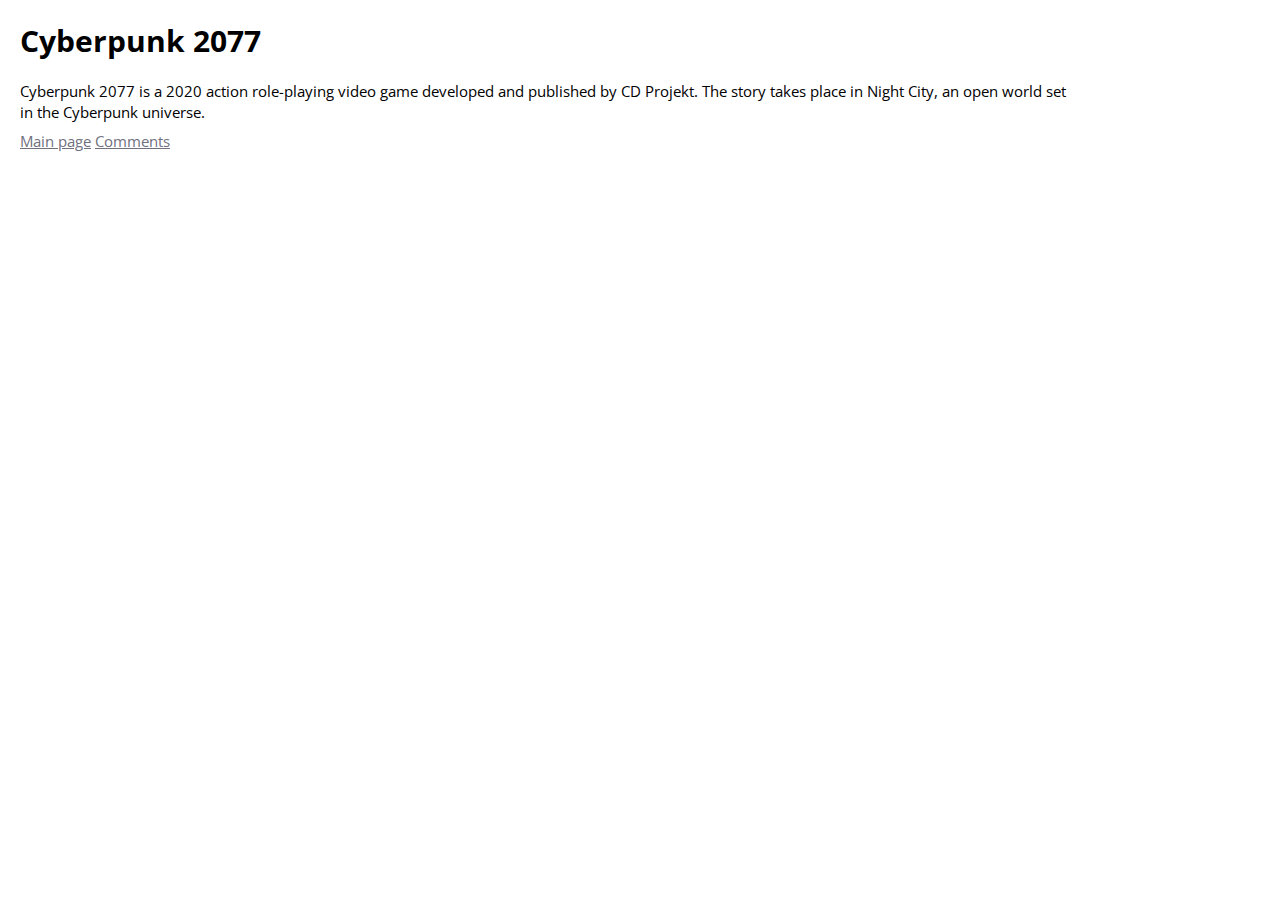
==== templates/post1.html @ edc55aca "update styles, added post temlate" ====
<!DOCTYPE html>
<html lang="en">
<head>
    <meta charset="UTF-8">
    <title>Title</title>
    <link href="../styles/index.css" rel="stylesheet" type="text/css">
    <link href="https://fonts.googleapis.com/css?family=Open+Sans" rel="stylesheet">
    <title>My Blog</title>
</head>
<body>
<div class="post-title">
    <h1>
        Cyberpunk 2077
    </h1>
</div>
<div class="post-entry">
    Cyberpunk 2077 is a 2020 action role-playing video game developed and published by CD Projekt. The story takes place
    in Night City, an open world set in the Cyberpunk universe.
</div>
<div class="post-footer">
    <span>
        <a href="index.html">Main page</a>
    </span>
    <span>
        <a href="comments.html">Comments</a>
    </span>
</div>
</body>
</html>
---- styles/index.css ----
.header {
    padding: 10px 16px;
    background: #555;
    color: #f1f1f1;
    position: sticky;
}

html {
    font-size: 15px;
    font-family: "Open Sans", sans-serif;
}

body {
    width: 83%;
    margin: 0;
    padding: 0 20px 20px 20px;
}

h2 a {
    color: black;
    text-decoration: none;
}

a:hover {
    color: #555555;
}

.post-entry {
    display: block;
    margin: 0 0 .5em;
    line-height: 1.4em;
}

.post-footer {
    display: block;
}

.post-footer a {
    color: #707080;
}

.post-footer a:hover {
    color: #cc6600;
}

.sidebar {
    width: 22%;
    float: left;
    word-wrap: break-word;
    overflow: hidden;
}

.main {
    width: 73%;
    float: right;
}
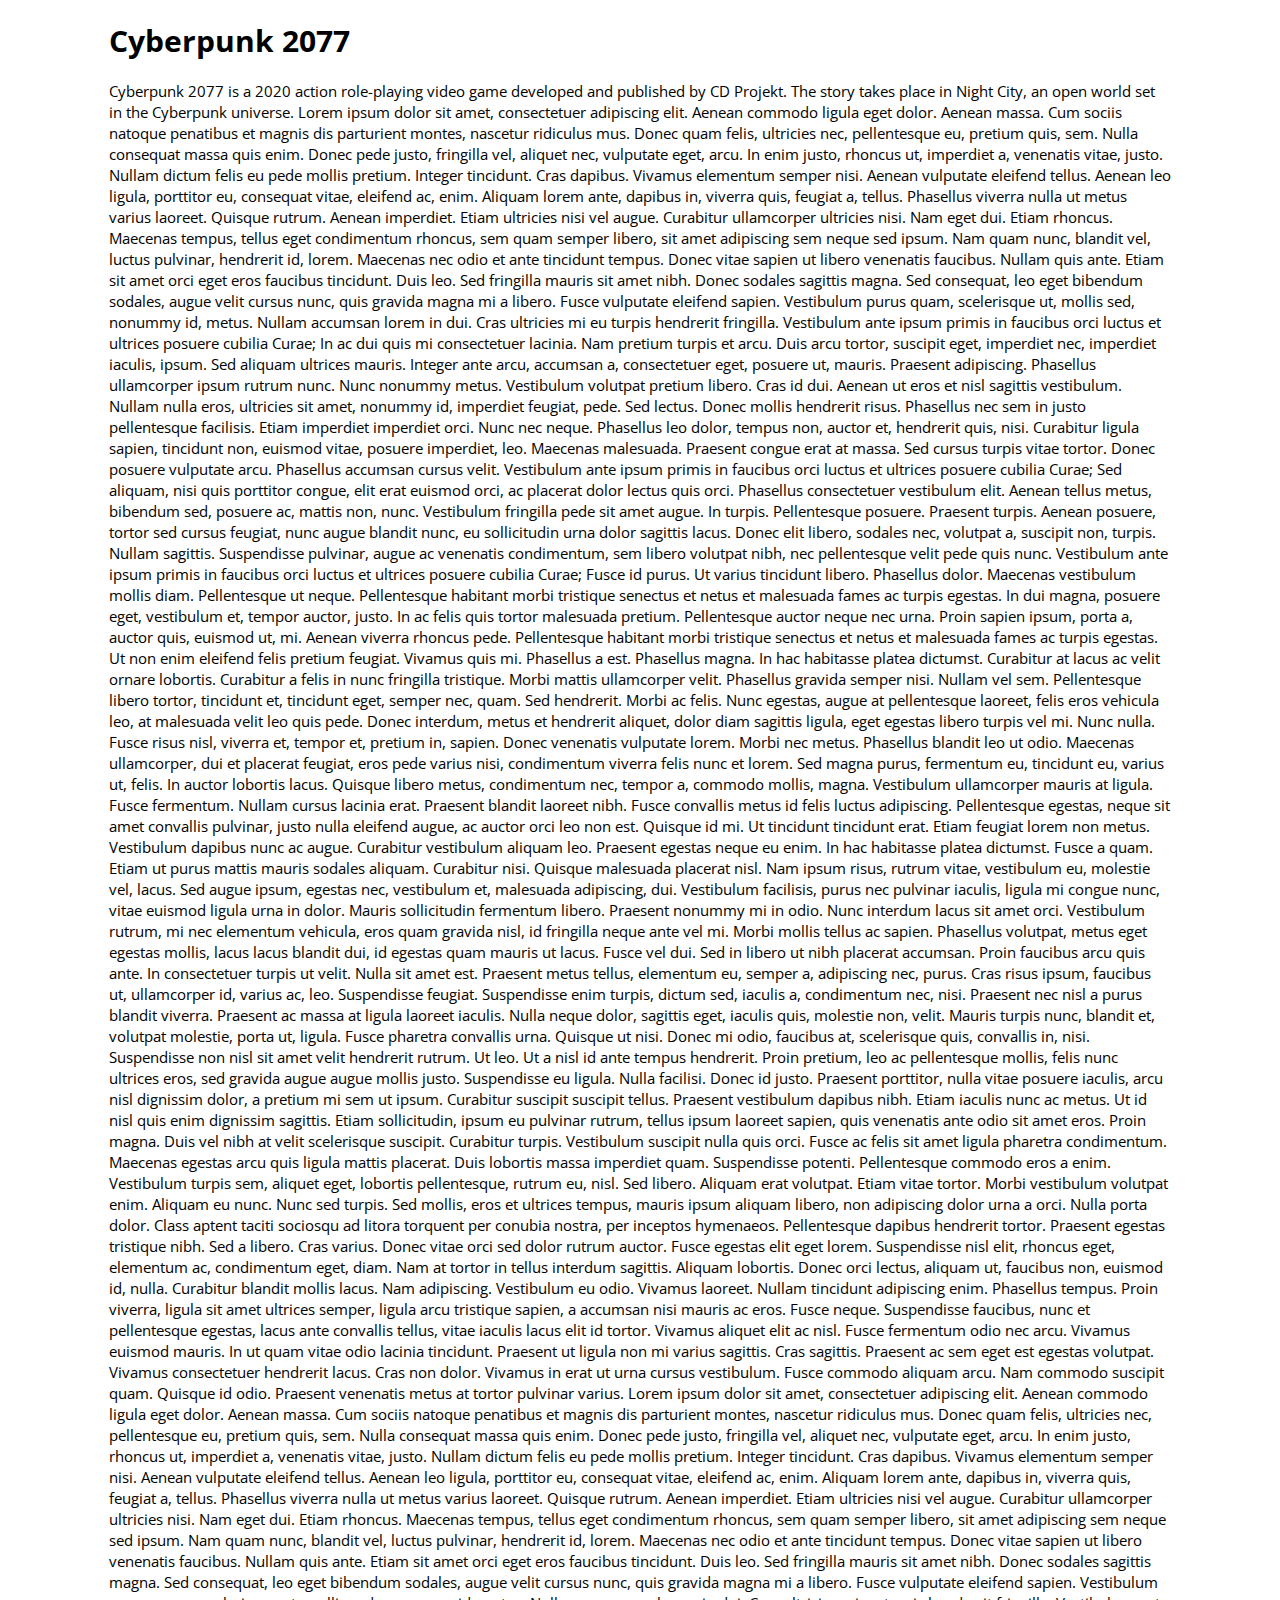
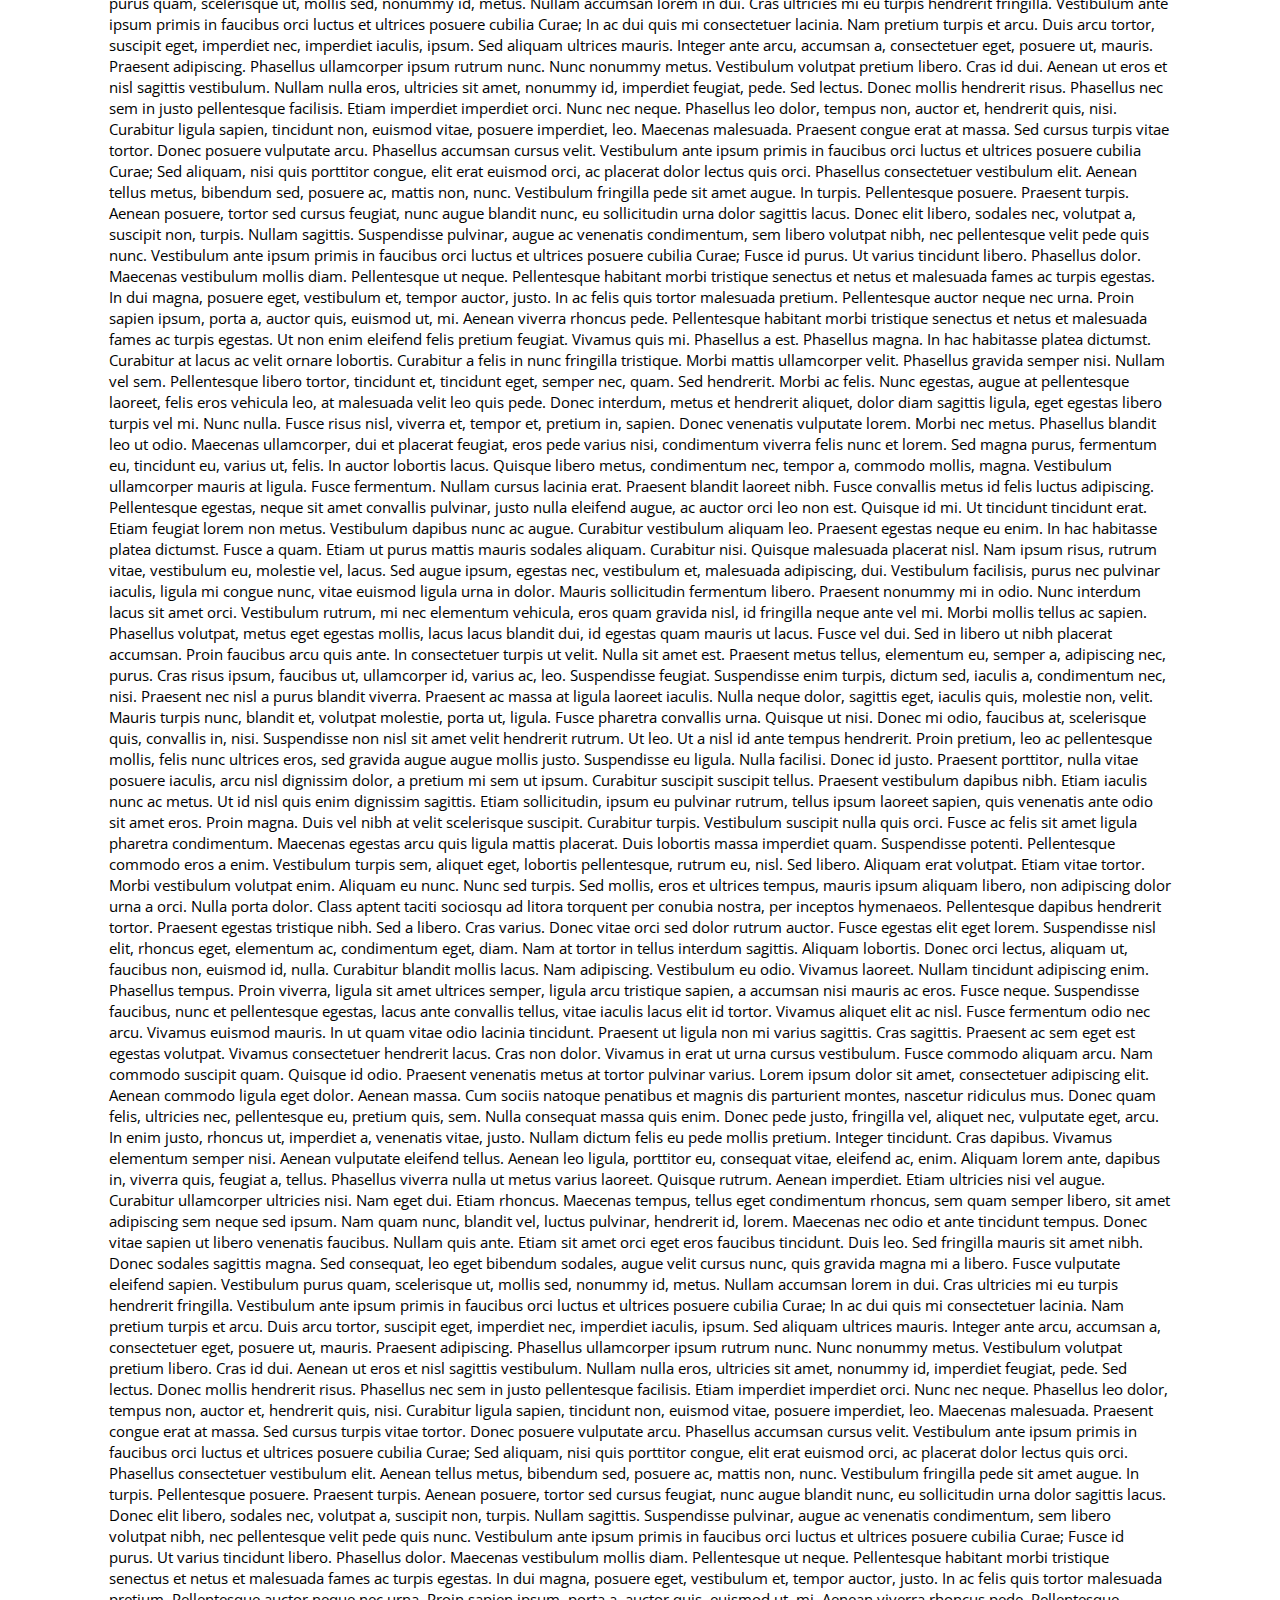
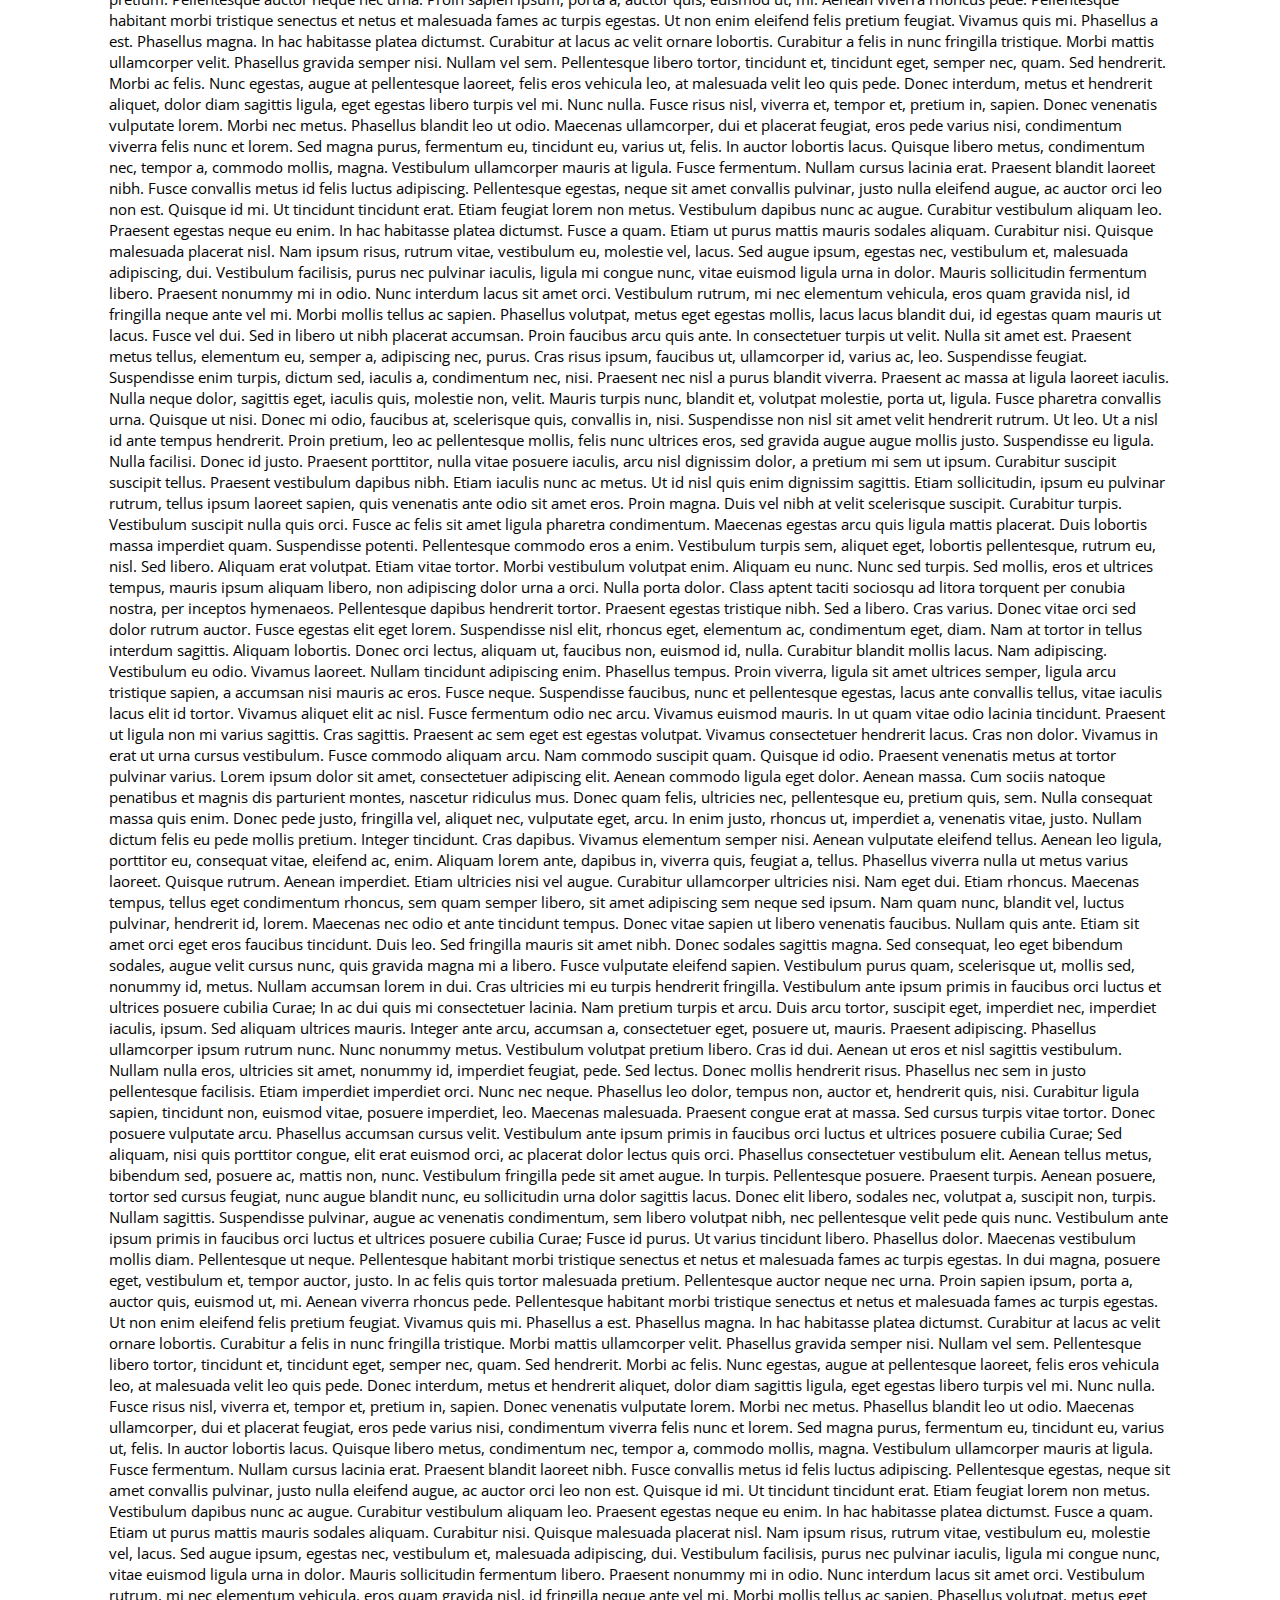
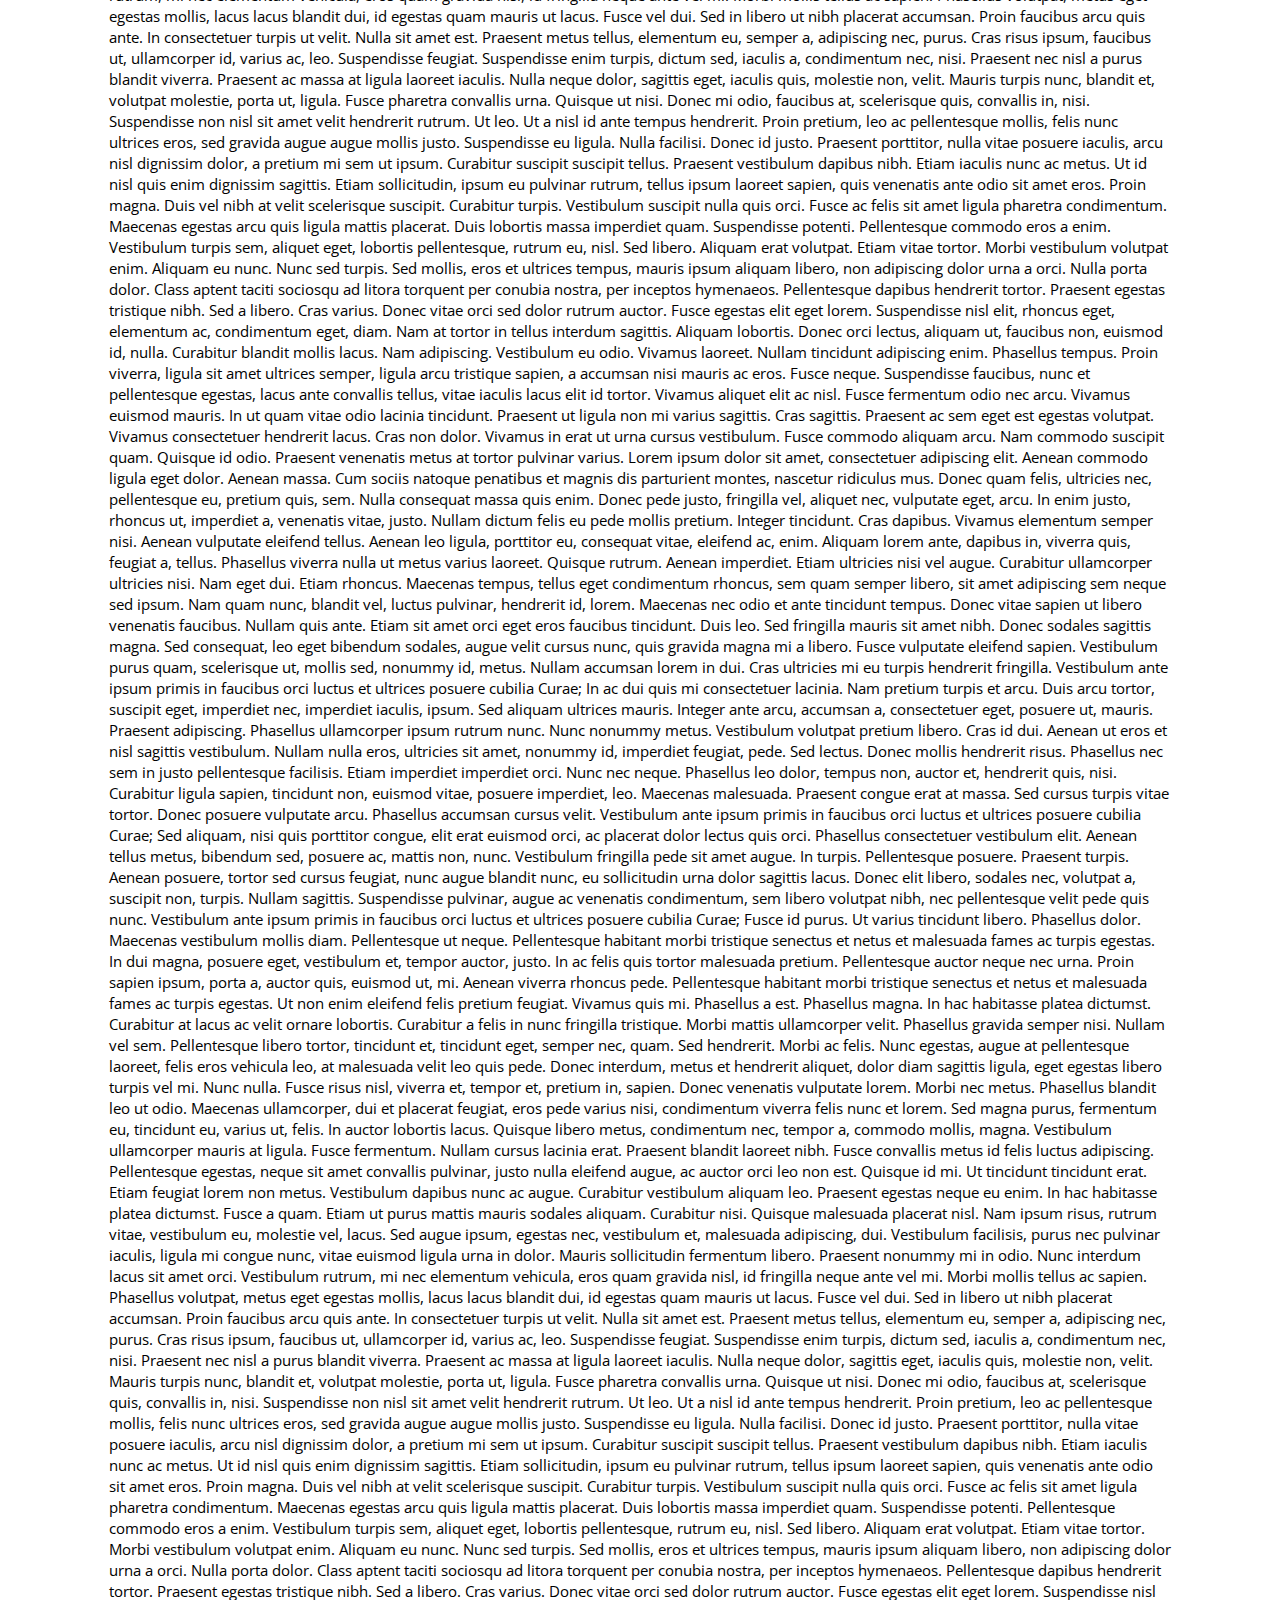
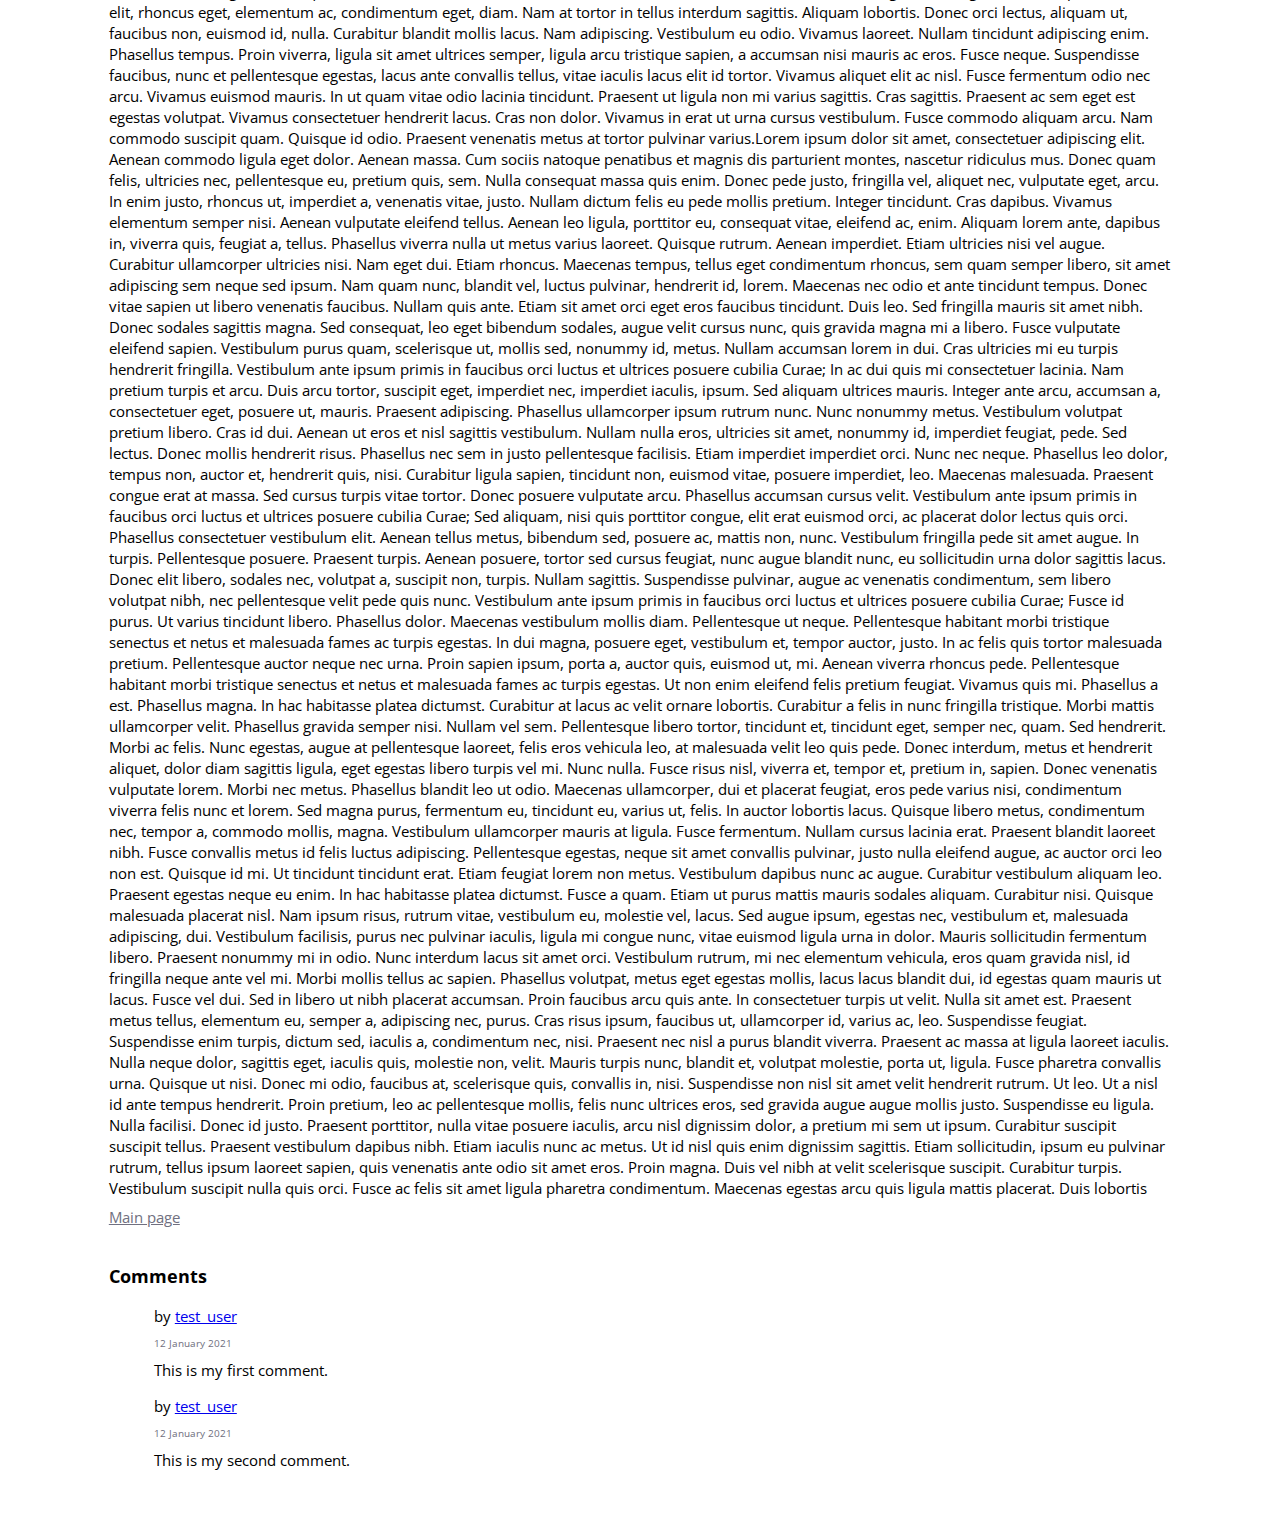
==== commit 0ef350c8: "added comments styles" ====
--- a/templates/post1.html
+++ b/templates/post1.html
@@ -16,14 +16,512 @@
 <div class="post-entry">
     Cyberpunk 2077 is a 2020 action role-playing video game developed and published by CD Projekt. The story takes place
     in Night City, an open world set in the Cyberpunk universe.
+    Lorem ipsum dolor sit amet, consectetuer adipiscing elit. Aenean commodo ligula eget dolor. Aenean massa. Cum sociis
+    natoque penatibus et magnis dis parturient montes, nascetur ridiculus mus. Donec quam felis, ultricies nec,
+    pellentesque eu, pretium quis, sem. Nulla consequat massa quis enim. Donec pede justo, fringilla vel, aliquet nec,
+    vulputate eget, arcu. In enim justo, rhoncus ut, imperdiet a, venenatis vitae, justo. Nullam dictum felis eu pede
+    mollis pretium. Integer tincidunt. Cras dapibus. Vivamus elementum semper nisi. Aenean vulputate eleifend tellus.
+    Aenean leo ligula, porttitor eu, consequat vitae, eleifend ac, enim. Aliquam lorem ante, dapibus in, viverra quis,
+    feugiat a, tellus. Phasellus viverra nulla ut metus varius laoreet. Quisque rutrum. Aenean imperdiet. Etiam
+    ultricies nisi vel augue. Curabitur ullamcorper ultricies nisi. Nam eget dui. Etiam rhoncus. Maecenas tempus, tellus
+    eget condimentum rhoncus, sem quam semper libero, sit amet adipiscing sem neque sed ipsum. Nam quam nunc, blandit
+    vel, luctus pulvinar, hendrerit id, lorem. Maecenas nec odio et ante tincidunt tempus. Donec vitae sapien ut libero
+    venenatis faucibus. Nullam quis ante. Etiam sit amet orci eget eros faucibus tincidunt. Duis leo. Sed fringilla
+    mauris sit amet nibh. Donec sodales sagittis magna. Sed consequat, leo eget bibendum sodales, augue velit cursus
+    nunc, quis gravida magna mi a libero. Fusce vulputate eleifend sapien. Vestibulum purus quam, scelerisque ut, mollis
+    sed, nonummy id, metus. Nullam accumsan lorem in dui. Cras ultricies mi eu turpis hendrerit fringilla. Vestibulum
+    ante ipsum primis in faucibus orci luctus et ultrices posuere cubilia Curae; In ac dui quis mi consectetuer lacinia.
+    Nam pretium turpis et arcu. Duis arcu tortor, suscipit eget, imperdiet nec, imperdiet iaculis, ipsum. Sed aliquam
+    ultrices mauris. Integer ante arcu, accumsan a, consectetuer eget, posuere ut, mauris. Praesent adipiscing.
+    Phasellus ullamcorper ipsum rutrum nunc. Nunc nonummy metus. Vestibulum volutpat pretium libero. Cras id dui. Aenean
+    ut eros et nisl sagittis vestibulum. Nullam nulla eros, ultricies sit amet, nonummy id, imperdiet feugiat, pede. Sed
+    lectus. Donec mollis hendrerit risus. Phasellus nec sem in justo pellentesque facilisis. Etiam imperdiet imperdiet
+    orci. Nunc nec neque. Phasellus leo dolor, tempus non, auctor et, hendrerit quis, nisi. Curabitur ligula sapien,
+    tincidunt non, euismod vitae, posuere imperdiet, leo. Maecenas malesuada. Praesent congue erat at massa. Sed cursus
+    turpis vitae tortor. Donec posuere vulputate arcu. Phasellus accumsan cursus velit. Vestibulum ante ipsum primis in
+    faucibus orci luctus et ultrices posuere cubilia Curae; Sed aliquam, nisi quis porttitor congue, elit erat euismod
+    orci, ac placerat dolor lectus quis orci. Phasellus consectetuer vestibulum elit. Aenean tellus metus, bibendum sed,
+    posuere ac, mattis non, nunc. Vestibulum fringilla pede sit amet augue. In turpis. Pellentesque posuere. Praesent
+    turpis. Aenean posuere, tortor sed cursus feugiat, nunc augue blandit nunc, eu sollicitudin urna dolor sagittis
+    lacus. Donec elit libero, sodales nec, volutpat a, suscipit non, turpis. Nullam sagittis. Suspendisse pulvinar,
+    augue ac venenatis condimentum, sem libero volutpat nibh, nec pellentesque velit pede quis nunc. Vestibulum ante
+    ipsum primis in faucibus orci luctus et ultrices posuere cubilia Curae; Fusce id purus. Ut varius tincidunt libero.
+    Phasellus dolor. Maecenas vestibulum mollis diam. Pellentesque ut neque. Pellentesque habitant morbi tristique
+    senectus et netus et malesuada fames ac turpis egestas. In dui magna, posuere eget, vestibulum et, tempor auctor,
+    justo. In ac felis quis tortor malesuada pretium. Pellentesque auctor neque nec urna. Proin sapien ipsum, porta a,
+    auctor quis, euismod ut, mi. Aenean viverra rhoncus pede. Pellentesque habitant morbi tristique senectus et netus et
+    malesuada fames ac turpis egestas. Ut non enim eleifend felis pretium feugiat. Vivamus quis mi. Phasellus a est.
+    Phasellus magna. In hac habitasse platea dictumst. Curabitur at lacus ac velit ornare lobortis. Curabitur a felis in
+    nunc fringilla tristique. Morbi mattis ullamcorper velit. Phasellus gravida semper nisi. Nullam vel sem.
+    Pellentesque libero tortor, tincidunt et, tincidunt eget, semper nec, quam. Sed hendrerit. Morbi ac felis. Nunc
+    egestas, augue at pellentesque laoreet, felis eros vehicula leo, at malesuada velit leo quis pede. Donec interdum,
+    metus et hendrerit aliquet, dolor diam sagittis ligula, eget egestas libero turpis vel mi. Nunc nulla. Fusce risus
+    nisl, viverra et, tempor et, pretium in, sapien. Donec venenatis vulputate lorem. Morbi nec metus. Phasellus blandit
+    leo ut odio. Maecenas ullamcorper, dui et placerat feugiat, eros pede varius nisi, condimentum viverra felis nunc et
+    lorem. Sed magna purus, fermentum eu, tincidunt eu, varius ut, felis. In auctor lobortis lacus. Quisque libero
+    metus, condimentum nec, tempor a, commodo mollis, magna. Vestibulum ullamcorper mauris at ligula. Fusce fermentum.
+    Nullam cursus lacinia erat. Praesent blandit laoreet nibh. Fusce convallis metus id felis luctus adipiscing.
+    Pellentesque egestas, neque sit amet convallis pulvinar, justo nulla eleifend augue, ac auctor orci leo non est.
+    Quisque id mi. Ut tincidunt tincidunt erat. Etiam feugiat lorem non metus. Vestibulum dapibus nunc ac augue.
+    Curabitur vestibulum aliquam leo. Praesent egestas neque eu enim. In hac habitasse platea dictumst. Fusce a quam.
+    Etiam ut purus mattis mauris sodales aliquam. Curabitur nisi. Quisque malesuada placerat nisl. Nam ipsum risus,
+    rutrum vitae, vestibulum eu, molestie vel, lacus. Sed augue ipsum, egestas nec, vestibulum et, malesuada adipiscing,
+    dui. Vestibulum facilisis, purus nec pulvinar iaculis, ligula mi congue nunc, vitae euismod ligula urna in dolor.
+    Mauris sollicitudin fermentum libero. Praesent nonummy mi in odio. Nunc interdum lacus sit amet orci. Vestibulum
+    rutrum, mi nec elementum vehicula, eros quam gravida nisl, id fringilla neque ante vel mi. Morbi mollis tellus ac
+    sapien. Phasellus volutpat, metus eget egestas mollis, lacus lacus blandit dui, id egestas quam mauris ut lacus.
+    Fusce vel dui. Sed in libero ut nibh placerat accumsan. Proin faucibus arcu quis ante. In consectetuer turpis ut
+    velit. Nulla sit amet est. Praesent metus tellus, elementum eu, semper a, adipiscing nec, purus. Cras risus ipsum,
+    faucibus ut, ullamcorper id, varius ac, leo. Suspendisse feugiat. Suspendisse enim turpis, dictum sed, iaculis a,
+    condimentum nec, nisi. Praesent nec nisl a purus blandit viverra. Praesent ac massa at ligula laoreet iaculis. Nulla
+    neque dolor, sagittis eget, iaculis quis, molestie non, velit. Mauris turpis nunc, blandit et, volutpat molestie,
+    porta ut, ligula. Fusce pharetra convallis urna. Quisque ut nisi. Donec mi odio, faucibus at, scelerisque quis,
+    convallis in, nisi. Suspendisse non nisl sit amet velit hendrerit rutrum. Ut leo. Ut a nisl id ante tempus
+    hendrerit. Proin pretium, leo ac pellentesque mollis, felis nunc ultrices eros, sed gravida augue augue mollis
+    justo. Suspendisse eu ligula. Nulla facilisi. Donec id justo. Praesent porttitor, nulla vitae posuere iaculis, arcu
+    nisl dignissim dolor, a pretium mi sem ut ipsum. Curabitur suscipit suscipit tellus. Praesent vestibulum dapibus
+    nibh. Etiam iaculis nunc ac metus. Ut id nisl quis enim dignissim sagittis. Etiam sollicitudin, ipsum eu pulvinar
+    rutrum, tellus ipsum laoreet sapien, quis venenatis ante odio sit amet eros. Proin magna. Duis vel nibh at velit
+    scelerisque suscipit. Curabitur turpis. Vestibulum suscipit nulla quis orci. Fusce ac felis sit amet ligula pharetra
+    condimentum. Maecenas egestas arcu quis ligula mattis placerat. Duis lobortis massa imperdiet quam. Suspendisse
+    potenti. Pellentesque commodo eros a enim. Vestibulum turpis sem, aliquet eget, lobortis pellentesque, rutrum eu,
+    nisl. Sed libero. Aliquam erat volutpat. Etiam vitae tortor. Morbi vestibulum volutpat enim. Aliquam eu nunc. Nunc
+    sed turpis. Sed mollis, eros et ultrices tempus, mauris ipsum aliquam libero, non adipiscing dolor urna a orci.
+    Nulla porta dolor. Class aptent taciti sociosqu ad litora torquent per conubia nostra, per inceptos hymenaeos.
+    Pellentesque dapibus hendrerit tortor. Praesent egestas tristique nibh. Sed a libero. Cras varius. Donec vitae orci
+    sed dolor rutrum auctor. Fusce egestas elit eget lorem. Suspendisse nisl elit, rhoncus eget, elementum ac,
+    condimentum eget, diam. Nam at tortor in tellus interdum sagittis. Aliquam lobortis. Donec orci lectus, aliquam ut,
+    faucibus non, euismod id, nulla. Curabitur blandit mollis lacus. Nam adipiscing. Vestibulum eu odio. Vivamus
+    laoreet. Nullam tincidunt adipiscing enim. Phasellus tempus. Proin viverra, ligula sit amet ultrices semper, ligula
+    arcu tristique sapien, a accumsan nisi mauris ac eros. Fusce neque. Suspendisse faucibus, nunc et pellentesque
+    egestas, lacus ante convallis tellus, vitae iaculis lacus elit id tortor. Vivamus aliquet elit ac nisl. Fusce
+    fermentum odio nec arcu. Vivamus euismod mauris. In ut quam vitae odio lacinia tincidunt. Praesent ut ligula non mi
+    varius sagittis. Cras sagittis. Praesent ac sem eget est egestas volutpat. Vivamus consectetuer hendrerit lacus.
+    Cras non dolor. Vivamus in erat ut urna cursus vestibulum. Fusce commodo aliquam arcu. Nam commodo suscipit quam.
+    Quisque id odio. Praesent venenatis metus at tortor pulvinar varius. Lorem ipsum dolor sit amet, consectetuer
+    adipiscing elit. Aenean commodo ligula eget dolor. Aenean massa. Cum sociis natoque penatibus et magnis dis
+    parturient montes, nascetur ridiculus mus. Donec quam felis, ultricies nec, pellentesque eu, pretium quis, sem.
+    Nulla consequat massa quis enim. Donec pede justo, fringilla vel, aliquet nec, vulputate eget, arcu. In enim justo,
+    rhoncus ut, imperdiet a, venenatis vitae, justo. Nullam dictum felis eu pede mollis pretium. Integer tincidunt. Cras
+    dapibus. Vivamus elementum semper nisi. Aenean vulputate eleifend tellus. Aenean leo ligula, porttitor eu, consequat
+    vitae, eleifend ac, enim. Aliquam lorem ante, dapibus in, viverra quis, feugiat a, tellus. Phasellus viverra nulla
+    ut metus varius laoreet. Quisque rutrum. Aenean imperdiet. Etiam ultricies nisi vel augue. Curabitur ullamcorper
+    ultricies nisi. Nam eget dui. Etiam rhoncus. Maecenas tempus, tellus eget condimentum rhoncus, sem quam semper
+    libero, sit amet adipiscing sem neque sed ipsum. Nam quam nunc, blandit vel, luctus pulvinar, hendrerit id, lorem.
+    Maecenas nec odio et ante tincidunt tempus. Donec vitae sapien ut libero venenatis faucibus. Nullam quis ante. Etiam
+    sit amet orci eget eros faucibus tincidunt. Duis leo. Sed fringilla mauris sit amet nibh. Donec sodales sagittis
+    magna. Sed consequat, leo eget bibendum sodales, augue velit cursus nunc, quis gravida magna mi a libero. Fusce
+    vulputate eleifend sapien. Vestibulum purus quam, scelerisque ut, mollis sed, nonummy id, metus. Nullam accumsan
+    lorem in dui. Cras ultricies mi eu turpis hendrerit fringilla. Vestibulum ante ipsum primis in faucibus orci luctus
+    et ultrices posuere cubilia Curae; In ac dui quis mi consectetuer lacinia. Nam pretium turpis et arcu. Duis arcu
+    tortor, suscipit eget, imperdiet nec, imperdiet iaculis, ipsum. Sed aliquam ultrices mauris. Integer ante arcu,
+    accumsan a, consectetuer eget, posuere ut, mauris. Praesent adipiscing. Phasellus ullamcorper ipsum rutrum nunc.
+    Nunc nonummy metus. Vestibulum volutpat pretium libero. Cras id dui. Aenean ut eros et nisl sagittis vestibulum.
+    Nullam nulla eros, ultricies sit amet, nonummy id, imperdiet feugiat, pede. Sed lectus. Donec mollis hendrerit
+    risus. Phasellus nec sem in justo pellentesque facilisis. Etiam imperdiet imperdiet orci. Nunc nec neque. Phasellus
+    leo dolor, tempus non, auctor et, hendrerit quis, nisi. Curabitur ligula sapien, tincidunt non, euismod vitae,
+    posuere imperdiet, leo. Maecenas malesuada. Praesent congue erat at massa. Sed cursus turpis vitae tortor. Donec
+    posuere vulputate arcu. Phasellus accumsan cursus velit. Vestibulum ante ipsum primis in faucibus orci luctus et
+    ultrices posuere cubilia Curae; Sed aliquam, nisi quis porttitor congue, elit erat euismod orci, ac placerat dolor
+    lectus quis orci. Phasellus consectetuer vestibulum elit. Aenean tellus metus, bibendum sed, posuere ac, mattis non,
+    nunc. Vestibulum fringilla pede sit amet augue. In turpis. Pellentesque posuere. Praesent turpis. Aenean posuere,
+    tortor sed cursus feugiat, nunc augue blandit nunc, eu sollicitudin urna dolor sagittis lacus. Donec elit libero,
+    sodales nec, volutpat a, suscipit non, turpis. Nullam sagittis. Suspendisse pulvinar, augue ac venenatis
+    condimentum, sem libero volutpat nibh, nec pellentesque velit pede quis nunc. Vestibulum ante ipsum primis in
+    faucibus orci luctus et ultrices posuere cubilia Curae; Fusce id purus. Ut varius tincidunt libero. Phasellus dolor.
+    Maecenas vestibulum mollis diam. Pellentesque ut neque. Pellentesque habitant morbi tristique senectus et netus et
+    malesuada fames ac turpis egestas. In dui magna, posuere eget, vestibulum et, tempor auctor, justo. In ac felis quis
+    tortor malesuada pretium. Pellentesque auctor neque nec urna. Proin sapien ipsum, porta a, auctor quis, euismod ut,
+    mi. Aenean viverra rhoncus pede. Pellentesque habitant morbi tristique senectus et netus et malesuada fames ac
+    turpis egestas. Ut non enim eleifend felis pretium feugiat. Vivamus quis mi. Phasellus a est. Phasellus magna. In
+    hac habitasse platea dictumst. Curabitur at lacus ac velit ornare lobortis. Curabitur a felis in nunc fringilla
+    tristique. Morbi mattis ullamcorper velit. Phasellus gravida semper nisi. Nullam vel sem. Pellentesque libero
+    tortor, tincidunt et, tincidunt eget, semper nec, quam. Sed hendrerit. Morbi ac felis. Nunc egestas, augue at
+    pellentesque laoreet, felis eros vehicula leo, at malesuada velit leo quis pede. Donec interdum, metus et hendrerit
+    aliquet, dolor diam sagittis ligula, eget egestas libero turpis vel mi. Nunc nulla. Fusce risus nisl, viverra et,
+    tempor et, pretium in, sapien. Donec venenatis vulputate lorem. Morbi nec metus. Phasellus blandit leo ut odio.
+    Maecenas ullamcorper, dui et placerat feugiat, eros pede varius nisi, condimentum viverra felis nunc et lorem. Sed
+    magna purus, fermentum eu, tincidunt eu, varius ut, felis. In auctor lobortis lacus. Quisque libero metus,
+    condimentum nec, tempor a, commodo mollis, magna. Vestibulum ullamcorper mauris at ligula. Fusce fermentum. Nullam
+    cursus lacinia erat. Praesent blandit laoreet nibh. Fusce convallis metus id felis luctus adipiscing. Pellentesque
+    egestas, neque sit amet convallis pulvinar, justo nulla eleifend augue, ac auctor orci leo non est. Quisque id mi.
+    Ut tincidunt tincidunt erat. Etiam feugiat lorem non metus. Vestibulum dapibus nunc ac augue. Curabitur vestibulum
+    aliquam leo. Praesent egestas neque eu enim. In hac habitasse platea dictumst. Fusce a quam. Etiam ut purus mattis
+    mauris sodales aliquam. Curabitur nisi. Quisque malesuada placerat nisl. Nam ipsum risus, rutrum vitae, vestibulum
+    eu, molestie vel, lacus. Sed augue ipsum, egestas nec, vestibulum et, malesuada adipiscing, dui. Vestibulum
+    facilisis, purus nec pulvinar iaculis, ligula mi congue nunc, vitae euismod ligula urna in dolor. Mauris
+    sollicitudin fermentum libero. Praesent nonummy mi in odio. Nunc interdum lacus sit amet orci. Vestibulum rutrum, mi
+    nec elementum vehicula, eros quam gravida nisl, id fringilla neque ante vel mi. Morbi mollis tellus ac sapien.
+    Phasellus volutpat, metus eget egestas mollis, lacus lacus blandit dui, id egestas quam mauris ut lacus. Fusce vel
+    dui. Sed in libero ut nibh placerat accumsan. Proin faucibus arcu quis ante. In consectetuer turpis ut velit. Nulla
+    sit amet est. Praesent metus tellus, elementum eu, semper a, adipiscing nec, purus. Cras risus ipsum, faucibus ut,
+    ullamcorper id, varius ac, leo. Suspendisse feugiat. Suspendisse enim turpis, dictum sed, iaculis a, condimentum
+    nec, nisi. Praesent nec nisl a purus blandit viverra. Praesent ac massa at ligula laoreet iaculis. Nulla neque
+    dolor, sagittis eget, iaculis quis, molestie non, velit. Mauris turpis nunc, blandit et, volutpat molestie, porta
+    ut, ligula. Fusce pharetra convallis urna. Quisque ut nisi. Donec mi odio, faucibus at, scelerisque quis, convallis
+    in, nisi. Suspendisse non nisl sit amet velit hendrerit rutrum. Ut leo. Ut a nisl id ante tempus hendrerit. Proin
+    pretium, leo ac pellentesque mollis, felis nunc ultrices eros, sed gravida augue augue mollis justo. Suspendisse eu
+    ligula. Nulla facilisi. Donec id justo. Praesent porttitor, nulla vitae posuere iaculis, arcu nisl dignissim dolor,
+    a pretium mi sem ut ipsum. Curabitur suscipit suscipit tellus. Praesent vestibulum dapibus nibh. Etiam iaculis nunc
+    ac metus. Ut id nisl quis enim dignissim sagittis. Etiam sollicitudin, ipsum eu pulvinar rutrum, tellus ipsum
+    laoreet sapien, quis venenatis ante odio sit amet eros. Proin magna. Duis vel nibh at velit scelerisque suscipit.
+    Curabitur turpis. Vestibulum suscipit nulla quis orci. Fusce ac felis sit amet ligula pharetra condimentum. Maecenas
+    egestas arcu quis ligula mattis placerat. Duis lobortis massa imperdiet quam. Suspendisse potenti. Pellentesque
+    commodo eros a enim. Vestibulum turpis sem, aliquet eget, lobortis pellentesque, rutrum eu, nisl. Sed libero.
+    Aliquam erat volutpat. Etiam vitae tortor. Morbi vestibulum volutpat enim. Aliquam eu nunc. Nunc sed turpis. Sed
+    mollis, eros et ultrices tempus, mauris ipsum aliquam libero, non adipiscing dolor urna a orci. Nulla porta dolor.
+    Class aptent taciti sociosqu ad litora torquent per conubia nostra, per inceptos hymenaeos. Pellentesque dapibus
+    hendrerit tortor. Praesent egestas tristique nibh. Sed a libero. Cras varius. Donec vitae orci sed dolor rutrum
+    auctor. Fusce egestas elit eget lorem. Suspendisse nisl elit, rhoncus eget, elementum ac, condimentum eget, diam.
+    Nam at tortor in tellus interdum sagittis. Aliquam lobortis. Donec orci lectus, aliquam ut, faucibus non, euismod
+    id, nulla. Curabitur blandit mollis lacus. Nam adipiscing. Vestibulum eu odio. Vivamus laoreet. Nullam tincidunt
+    adipiscing enim. Phasellus tempus. Proin viverra, ligula sit amet ultrices semper, ligula arcu tristique sapien, a
+    accumsan nisi mauris ac eros. Fusce neque. Suspendisse faucibus, nunc et pellentesque egestas, lacus ante convallis
+    tellus, vitae iaculis lacus elit id tortor. Vivamus aliquet elit ac nisl. Fusce fermentum odio nec arcu. Vivamus
+    euismod mauris. In ut quam vitae odio lacinia tincidunt. Praesent ut ligula non mi varius sagittis. Cras sagittis.
+    Praesent ac sem eget est egestas volutpat. Vivamus consectetuer hendrerit lacus. Cras non dolor. Vivamus in erat ut
+    urna cursus vestibulum. Fusce commodo aliquam arcu. Nam commodo suscipit quam. Quisque id odio. Praesent venenatis
+    metus at tortor pulvinar varius. Lorem ipsum dolor sit amet, consectetuer adipiscing elit. Aenean commodo ligula
+    eget dolor. Aenean massa. Cum sociis natoque penatibus et magnis dis parturient montes, nascetur ridiculus mus.
+    Donec quam felis, ultricies nec, pellentesque eu, pretium quis, sem. Nulla consequat massa quis enim. Donec pede
+    justo, fringilla vel, aliquet nec, vulputate eget, arcu. In enim justo, rhoncus ut, imperdiet a, venenatis vitae,
+    justo. Nullam dictum felis eu pede mollis pretium. Integer tincidunt. Cras dapibus. Vivamus elementum semper nisi.
+    Aenean vulputate eleifend tellus. Aenean leo ligula, porttitor eu, consequat vitae, eleifend ac, enim. Aliquam lorem
+    ante, dapibus in, viverra quis, feugiat a, tellus. Phasellus viverra nulla ut metus varius laoreet. Quisque rutrum.
+    Aenean imperdiet. Etiam ultricies nisi vel augue. Curabitur ullamcorper ultricies nisi. Nam eget dui. Etiam rhoncus.
+    Maecenas tempus, tellus eget condimentum rhoncus, sem quam semper libero, sit amet adipiscing sem neque sed ipsum.
+    Nam quam nunc, blandit vel, luctus pulvinar, hendrerit id, lorem. Maecenas nec odio et ante tincidunt tempus. Donec
+    vitae sapien ut libero venenatis faucibus. Nullam quis ante. Etiam sit amet orci eget eros faucibus tincidunt. Duis
+    leo. Sed fringilla mauris sit amet nibh. Donec sodales sagittis magna. Sed consequat, leo eget bibendum sodales,
+    augue velit cursus nunc, quis gravida magna mi a libero. Fusce vulputate eleifend sapien. Vestibulum purus quam,
+    scelerisque ut, mollis sed, nonummy id, metus. Nullam accumsan lorem in dui. Cras ultricies mi eu turpis hendrerit
+    fringilla. Vestibulum ante ipsum primis in faucibus orci luctus et ultrices posuere cubilia Curae; In ac dui quis mi
+    consectetuer lacinia. Nam pretium turpis et arcu. Duis arcu tortor, suscipit eget, imperdiet nec, imperdiet iaculis,
+    ipsum. Sed aliquam ultrices mauris. Integer ante arcu, accumsan a, consectetuer eget, posuere ut, mauris. Praesent
+    adipiscing. Phasellus ullamcorper ipsum rutrum nunc. Nunc nonummy metus. Vestibulum volutpat pretium libero. Cras id
+    dui. Aenean ut eros et nisl sagittis vestibulum. Nullam nulla eros, ultricies sit amet, nonummy id, imperdiet
+    feugiat, pede. Sed lectus. Donec mollis hendrerit risus. Phasellus nec sem in justo pellentesque facilisis. Etiam
+    imperdiet imperdiet orci. Nunc nec neque. Phasellus leo dolor, tempus non, auctor et, hendrerit quis, nisi.
+    Curabitur ligula sapien, tincidunt non, euismod vitae, posuere imperdiet, leo. Maecenas malesuada. Praesent congue
+    erat at massa. Sed cursus turpis vitae tortor. Donec posuere vulputate arcu. Phasellus accumsan cursus velit.
+    Vestibulum ante ipsum primis in faucibus orci luctus et ultrices posuere cubilia Curae; Sed aliquam, nisi quis
+    porttitor congue, elit erat euismod orci, ac placerat dolor lectus quis orci. Phasellus consectetuer vestibulum
+    elit. Aenean tellus metus, bibendum sed, posuere ac, mattis non, nunc. Vestibulum fringilla pede sit amet augue. In
+    turpis. Pellentesque posuere. Praesent turpis. Aenean posuere, tortor sed cursus feugiat, nunc augue blandit nunc,
+    eu sollicitudin urna dolor sagittis lacus. Donec elit libero, sodales nec, volutpat a, suscipit non, turpis. Nullam
+    sagittis. Suspendisse pulvinar, augue ac venenatis condimentum, sem libero volutpat nibh, nec pellentesque velit
+    pede quis nunc. Vestibulum ante ipsum primis in faucibus orci luctus et ultrices posuere cubilia Curae; Fusce id
+    purus. Ut varius tincidunt libero. Phasellus dolor. Maecenas vestibulum mollis diam. Pellentesque ut neque.
+    Pellentesque habitant morbi tristique senectus et netus et malesuada fames ac turpis egestas. In dui magna, posuere
+    eget, vestibulum et, tempor auctor, justo. In ac felis quis tortor malesuada pretium. Pellentesque auctor neque nec
+    urna. Proin sapien ipsum, porta a, auctor quis, euismod ut, mi. Aenean viverra rhoncus pede. Pellentesque habitant
+    morbi tristique senectus et netus et malesuada fames ac turpis egestas. Ut non enim eleifend felis pretium feugiat.
+    Vivamus quis mi. Phasellus a est. Phasellus magna. In hac habitasse platea dictumst. Curabitur at lacus ac velit
+    ornare lobortis. Curabitur a felis in nunc fringilla tristique. Morbi mattis ullamcorper velit. Phasellus gravida
+    semper nisi. Nullam vel sem. Pellentesque libero tortor, tincidunt et, tincidunt eget, semper nec, quam. Sed
+    hendrerit. Morbi ac felis. Nunc egestas, augue at pellentesque laoreet, felis eros vehicula leo, at malesuada velit
+    leo quis pede. Donec interdum, metus et hendrerit aliquet, dolor diam sagittis ligula, eget egestas libero turpis
+    vel mi. Nunc nulla. Fusce risus nisl, viverra et, tempor et, pretium in, sapien. Donec venenatis vulputate lorem.
+    Morbi nec metus. Phasellus blandit leo ut odio. Maecenas ullamcorper, dui et placerat feugiat, eros pede varius
+    nisi, condimentum viverra felis nunc et lorem. Sed magna purus, fermentum eu, tincidunt eu, varius ut, felis. In
+    auctor lobortis lacus. Quisque libero metus, condimentum nec, tempor a, commodo mollis, magna. Vestibulum
+    ullamcorper mauris at ligula. Fusce fermentum. Nullam cursus lacinia erat. Praesent blandit laoreet nibh. Fusce
+    convallis metus id felis luctus adipiscing. Pellentesque egestas, neque sit amet convallis pulvinar, justo nulla
+    eleifend augue, ac auctor orci leo non est. Quisque id mi. Ut tincidunt tincidunt erat. Etiam feugiat lorem non
+    metus. Vestibulum dapibus nunc ac augue. Curabitur vestibulum aliquam leo. Praesent egestas neque eu enim. In hac
+    habitasse platea dictumst. Fusce a quam. Etiam ut purus mattis mauris sodales aliquam. Curabitur nisi. Quisque
+    malesuada placerat nisl. Nam ipsum risus, rutrum vitae, vestibulum eu, molestie vel, lacus. Sed augue ipsum, egestas
+    nec, vestibulum et, malesuada adipiscing, dui. Vestibulum facilisis, purus nec pulvinar iaculis, ligula mi congue
+    nunc, vitae euismod ligula urna in dolor. Mauris sollicitudin fermentum libero. Praesent nonummy mi in odio. Nunc
+    interdum lacus sit amet orci. Vestibulum rutrum, mi nec elementum vehicula, eros quam gravida nisl, id fringilla
+    neque ante vel mi. Morbi mollis tellus ac sapien. Phasellus volutpat, metus eget egestas mollis, lacus lacus blandit
+    dui, id egestas quam mauris ut lacus. Fusce vel dui. Sed in libero ut nibh placerat accumsan. Proin faucibus arcu
+    quis ante. In consectetuer turpis ut velit. Nulla sit amet est. Praesent metus tellus, elementum eu, semper a,
+    adipiscing nec, purus. Cras risus ipsum, faucibus ut, ullamcorper id, varius ac, leo. Suspendisse feugiat.
+    Suspendisse enim turpis, dictum sed, iaculis a, condimentum nec, nisi. Praesent nec nisl a purus blandit viverra.
+    Praesent ac massa at ligula laoreet iaculis. Nulla neque dolor, sagittis eget, iaculis quis, molestie non, velit.
+    Mauris turpis nunc, blandit et, volutpat molestie, porta ut, ligula. Fusce pharetra convallis urna. Quisque ut nisi.
+    Donec mi odio, faucibus at, scelerisque quis, convallis in, nisi. Suspendisse non nisl sit amet velit hendrerit
+    rutrum. Ut leo. Ut a nisl id ante tempus hendrerit. Proin pretium, leo ac pellentesque mollis, felis nunc ultrices
+    eros, sed gravida augue augue mollis justo. Suspendisse eu ligula. Nulla facilisi. Donec id justo. Praesent
+    porttitor, nulla vitae posuere iaculis, arcu nisl dignissim dolor, a pretium mi sem ut ipsum. Curabitur suscipit
+    suscipit tellus. Praesent vestibulum dapibus nibh. Etiam iaculis nunc ac metus. Ut id nisl quis enim dignissim
+    sagittis. Etiam sollicitudin, ipsum eu pulvinar rutrum, tellus ipsum laoreet sapien, quis venenatis ante odio sit
+    amet eros. Proin magna. Duis vel nibh at velit scelerisque suscipit. Curabitur turpis. Vestibulum suscipit nulla
+    quis orci. Fusce ac felis sit amet ligula pharetra condimentum. Maecenas egestas arcu quis ligula mattis placerat.
+    Duis lobortis massa imperdiet quam. Suspendisse potenti. Pellentesque commodo eros a enim. Vestibulum turpis sem,
+    aliquet eget, lobortis pellentesque, rutrum eu, nisl. Sed libero. Aliquam erat volutpat. Etiam vitae tortor. Morbi
+    vestibulum volutpat enim. Aliquam eu nunc. Nunc sed turpis. Sed mollis, eros et ultrices tempus, mauris ipsum
+    aliquam libero, non adipiscing dolor urna a orci. Nulla porta dolor. Class aptent taciti sociosqu ad litora torquent
+    per conubia nostra, per inceptos hymenaeos. Pellentesque dapibus hendrerit tortor. Praesent egestas tristique nibh.
+    Sed a libero. Cras varius. Donec vitae orci sed dolor rutrum auctor. Fusce egestas elit eget lorem. Suspendisse nisl
+    elit, rhoncus eget, elementum ac, condimentum eget, diam. Nam at tortor in tellus interdum sagittis. Aliquam
+    lobortis. Donec orci lectus, aliquam ut, faucibus non, euismod id, nulla. Curabitur blandit mollis lacus. Nam
+    adipiscing. Vestibulum eu odio. Vivamus laoreet. Nullam tincidunt adipiscing enim. Phasellus tempus. Proin viverra,
+    ligula sit amet ultrices semper, ligula arcu tristique sapien, a accumsan nisi mauris ac eros. Fusce neque.
+    Suspendisse faucibus, nunc et pellentesque egestas, lacus ante convallis tellus, vitae iaculis lacus elit id tortor.
+    Vivamus aliquet elit ac nisl. Fusce fermentum odio nec arcu. Vivamus euismod mauris. In ut quam vitae odio lacinia
+    tincidunt. Praesent ut ligula non mi varius sagittis. Cras sagittis. Praesent ac sem eget est egestas volutpat.
+    Vivamus consectetuer hendrerit lacus. Cras non dolor. Vivamus in erat ut urna cursus vestibulum. Fusce commodo
+    aliquam arcu. Nam commodo suscipit quam. Quisque id odio. Praesent venenatis metus at tortor pulvinar varius. Lorem
+    ipsum dolor sit amet, consectetuer adipiscing elit. Aenean commodo ligula eget dolor. Aenean massa. Cum sociis
+    natoque penatibus et magnis dis parturient montes, nascetur ridiculus mus. Donec quam felis, ultricies nec,
+    pellentesque eu, pretium quis, sem. Nulla consequat massa quis enim. Donec pede justo, fringilla vel, aliquet nec,
+    vulputate eget, arcu. In enim justo, rhoncus ut, imperdiet a, venenatis vitae, justo. Nullam dictum felis eu pede
+    mollis pretium. Integer tincidunt. Cras dapibus. Vivamus elementum semper nisi. Aenean vulputate eleifend tellus.
+    Aenean leo ligula, porttitor eu, consequat vitae, eleifend ac, enim. Aliquam lorem ante, dapibus in, viverra quis,
+    feugiat a, tellus. Phasellus viverra nulla ut metus varius laoreet. Quisque rutrum. Aenean imperdiet. Etiam
+    ultricies nisi vel augue. Curabitur ullamcorper ultricies nisi. Nam eget dui. Etiam rhoncus. Maecenas tempus, tellus
+    eget condimentum rhoncus, sem quam semper libero, sit amet adipiscing sem neque sed ipsum. Nam quam nunc, blandit
+    vel, luctus pulvinar, hendrerit id, lorem. Maecenas nec odio et ante tincidunt tempus. Donec vitae sapien ut libero
+    venenatis faucibus. Nullam quis ante. Etiam sit amet orci eget eros faucibus tincidunt. Duis leo. Sed fringilla
+    mauris sit amet nibh. Donec sodales sagittis magna. Sed consequat, leo eget bibendum sodales, augue velit cursus
+    nunc, quis gravida magna mi a libero. Fusce vulputate eleifend sapien. Vestibulum purus quam, scelerisque ut, mollis
+    sed, nonummy id, metus. Nullam accumsan lorem in dui. Cras ultricies mi eu turpis hendrerit fringilla. Vestibulum
+    ante ipsum primis in faucibus orci luctus et ultrices posuere cubilia Curae; In ac dui quis mi consectetuer lacinia.
+    Nam pretium turpis et arcu. Duis arcu tortor, suscipit eget, imperdiet nec, imperdiet iaculis, ipsum. Sed aliquam
+    ultrices mauris. Integer ante arcu, accumsan a, consectetuer eget, posuere ut, mauris. Praesent adipiscing.
+    Phasellus ullamcorper ipsum rutrum nunc. Nunc nonummy metus. Vestibulum volutpat pretium libero. Cras id dui. Aenean
+    ut eros et nisl sagittis vestibulum. Nullam nulla eros, ultricies sit amet, nonummy id, imperdiet feugiat, pede. Sed
+    lectus. Donec mollis hendrerit risus. Phasellus nec sem in justo pellentesque facilisis. Etiam imperdiet imperdiet
+    orci. Nunc nec neque. Phasellus leo dolor, tempus non, auctor et, hendrerit quis, nisi. Curabitur ligula sapien,
+    tincidunt non, euismod vitae, posuere imperdiet, leo. Maecenas malesuada. Praesent congue erat at massa. Sed cursus
+    turpis vitae tortor. Donec posuere vulputate arcu. Phasellus accumsan cursus velit. Vestibulum ante ipsum primis in
+    faucibus orci luctus et ultrices posuere cubilia Curae; Sed aliquam, nisi quis porttitor congue, elit erat euismod
+    orci, ac placerat dolor lectus quis orci. Phasellus consectetuer vestibulum elit. Aenean tellus metus, bibendum sed,
+    posuere ac, mattis non, nunc. Vestibulum fringilla pede sit amet augue. In turpis. Pellentesque posuere. Praesent
+    turpis. Aenean posuere, tortor sed cursus feugiat, nunc augue blandit nunc, eu sollicitudin urna dolor sagittis
+    lacus. Donec elit libero, sodales nec, volutpat a, suscipit non, turpis. Nullam sagittis. Suspendisse pulvinar,
+    augue ac venenatis condimentum, sem libero volutpat nibh, nec pellentesque velit pede quis nunc. Vestibulum ante
+    ipsum primis in faucibus orci luctus et ultrices posuere cubilia Curae; Fusce id purus. Ut varius tincidunt libero.
+    Phasellus dolor. Maecenas vestibulum mollis diam. Pellentesque ut neque. Pellentesque habitant morbi tristique
+    senectus et netus et malesuada fames ac turpis egestas. In dui magna, posuere eget, vestibulum et, tempor auctor,
+    justo. In ac felis quis tortor malesuada pretium. Pellentesque auctor neque nec urna. Proin sapien ipsum, porta a,
+    auctor quis, euismod ut, mi. Aenean viverra rhoncus pede. Pellentesque habitant morbi tristique senectus et netus et
+    malesuada fames ac turpis egestas. Ut non enim eleifend felis pretium feugiat. Vivamus quis mi. Phasellus a est.
+    Phasellus magna. In hac habitasse platea dictumst. Curabitur at lacus ac velit ornare lobortis. Curabitur a felis in
+    nunc fringilla tristique. Morbi mattis ullamcorper velit. Phasellus gravida semper nisi. Nullam vel sem.
+    Pellentesque libero tortor, tincidunt et, tincidunt eget, semper nec, quam. Sed hendrerit. Morbi ac felis. Nunc
+    egestas, augue at pellentesque laoreet, felis eros vehicula leo, at malesuada velit leo quis pede. Donec interdum,
+    metus et hendrerit aliquet, dolor diam sagittis ligula, eget egestas libero turpis vel mi. Nunc nulla. Fusce risus
+    nisl, viverra et, tempor et, pretium in, sapien. Donec venenatis vulputate lorem. Morbi nec metus. Phasellus blandit
+    leo ut odio. Maecenas ullamcorper, dui et placerat feugiat, eros pede varius nisi, condimentum viverra felis nunc et
+    lorem. Sed magna purus, fermentum eu, tincidunt eu, varius ut, felis. In auctor lobortis lacus. Quisque libero
+    metus, condimentum nec, tempor a, commodo mollis, magna. Vestibulum ullamcorper mauris at ligula. Fusce fermentum.
+    Nullam cursus lacinia erat. Praesent blandit laoreet nibh. Fusce convallis metus id felis luctus adipiscing.
+    Pellentesque egestas, neque sit amet convallis pulvinar, justo nulla eleifend augue, ac auctor orci leo non est.
+    Quisque id mi. Ut tincidunt tincidunt erat. Etiam feugiat lorem non metus. Vestibulum dapibus nunc ac augue.
+    Curabitur vestibulum aliquam leo. Praesent egestas neque eu enim. In hac habitasse platea dictumst. Fusce a quam.
+    Etiam ut purus mattis mauris sodales aliquam. Curabitur nisi. Quisque malesuada placerat nisl. Nam ipsum risus,
+    rutrum vitae, vestibulum eu, molestie vel, lacus. Sed augue ipsum, egestas nec, vestibulum et, malesuada adipiscing,
+    dui. Vestibulum facilisis, purus nec pulvinar iaculis, ligula mi congue nunc, vitae euismod ligula urna in dolor.
+    Mauris sollicitudin fermentum libero. Praesent nonummy mi in odio. Nunc interdum lacus sit amet orci. Vestibulum
+    rutrum, mi nec elementum vehicula, eros quam gravida nisl, id fringilla neque ante vel mi. Morbi mollis tellus ac
+    sapien. Phasellus volutpat, metus eget egestas mollis, lacus lacus blandit dui, id egestas quam mauris ut lacus.
+    Fusce vel dui. Sed in libero ut nibh placerat accumsan. Proin faucibus arcu quis ante. In consectetuer turpis ut
+    velit. Nulla sit amet est. Praesent metus tellus, elementum eu, semper a, adipiscing nec, purus. Cras risus ipsum,
+    faucibus ut, ullamcorper id, varius ac, leo. Suspendisse feugiat. Suspendisse enim turpis, dictum sed, iaculis a,
+    condimentum nec, nisi. Praesent nec nisl a purus blandit viverra. Praesent ac massa at ligula laoreet iaculis. Nulla
+    neque dolor, sagittis eget, iaculis quis, molestie non, velit. Mauris turpis nunc, blandit et, volutpat molestie,
+    porta ut, ligula. Fusce pharetra convallis urna. Quisque ut nisi. Donec mi odio, faucibus at, scelerisque quis,
+    convallis in, nisi. Suspendisse non nisl sit amet velit hendrerit rutrum. Ut leo. Ut a nisl id ante tempus
+    hendrerit. Proin pretium, leo ac pellentesque mollis, felis nunc ultrices eros, sed gravida augue augue mollis
+    justo. Suspendisse eu ligula. Nulla facilisi. Donec id justo. Praesent porttitor, nulla vitae posuere iaculis, arcu
+    nisl dignissim dolor, a pretium mi sem ut ipsum. Curabitur suscipit suscipit tellus. Praesent vestibulum dapibus
+    nibh. Etiam iaculis nunc ac metus. Ut id nisl quis enim dignissim sagittis. Etiam sollicitudin, ipsum eu pulvinar
+    rutrum, tellus ipsum laoreet sapien, quis venenatis ante odio sit amet eros. Proin magna. Duis vel nibh at velit
+    scelerisque suscipit. Curabitur turpis. Vestibulum suscipit nulla quis orci. Fusce ac felis sit amet ligula pharetra
+    condimentum. Maecenas egestas arcu quis ligula mattis placerat. Duis lobortis massa imperdiet quam. Suspendisse
+    potenti. Pellentesque commodo eros a enim. Vestibulum turpis sem, aliquet eget, lobortis pellentesque, rutrum eu,
+    nisl. Sed libero. Aliquam erat volutpat. Etiam vitae tortor. Morbi vestibulum volutpat enim. Aliquam eu nunc. Nunc
+    sed turpis. Sed mollis, eros et ultrices tempus, mauris ipsum aliquam libero, non adipiscing dolor urna a orci.
+    Nulla porta dolor. Class aptent taciti sociosqu ad litora torquent per conubia nostra, per inceptos hymenaeos.
+    Pellentesque dapibus hendrerit tortor. Praesent egestas tristique nibh. Sed a libero. Cras varius. Donec vitae orci
+    sed dolor rutrum auctor. Fusce egestas elit eget lorem. Suspendisse nisl elit, rhoncus eget, elementum ac,
+    condimentum eget, diam. Nam at tortor in tellus interdum sagittis. Aliquam lobortis. Donec orci lectus, aliquam ut,
+    faucibus non, euismod id, nulla. Curabitur blandit mollis lacus. Nam adipiscing. Vestibulum eu odio. Vivamus
+    laoreet. Nullam tincidunt adipiscing enim. Phasellus tempus. Proin viverra, ligula sit amet ultrices semper, ligula
+    arcu tristique sapien, a accumsan nisi mauris ac eros. Fusce neque. Suspendisse faucibus, nunc et pellentesque
+    egestas, lacus ante convallis tellus, vitae iaculis lacus elit id tortor. Vivamus aliquet elit ac nisl. Fusce
+    fermentum odio nec arcu. Vivamus euismod mauris. In ut quam vitae odio lacinia tincidunt. Praesent ut ligula non mi
+    varius sagittis. Cras sagittis. Praesent ac sem eget est egestas volutpat. Vivamus consectetuer hendrerit lacus.
+    Cras non dolor. Vivamus in erat ut urna cursus vestibulum. Fusce commodo aliquam arcu. Nam commodo suscipit quam.
+    Quisque id odio. Praesent venenatis metus at tortor pulvinar varius. Lorem ipsum dolor sit amet, consectetuer
+    adipiscing elit. Aenean commodo ligula eget dolor. Aenean massa. Cum sociis natoque penatibus et magnis dis
+    parturient montes, nascetur ridiculus mus. Donec quam felis, ultricies nec, pellentesque eu, pretium quis, sem.
+    Nulla consequat massa quis enim. Donec pede justo, fringilla vel, aliquet nec, vulputate eget, arcu. In enim justo,
+    rhoncus ut, imperdiet a, venenatis vitae, justo. Nullam dictum felis eu pede mollis pretium. Integer tincidunt. Cras
+    dapibus. Vivamus elementum semper nisi. Aenean vulputate eleifend tellus. Aenean leo ligula, porttitor eu, consequat
+    vitae, eleifend ac, enim. Aliquam lorem ante, dapibus in, viverra quis, feugiat a, tellus. Phasellus viverra nulla
+    ut metus varius laoreet. Quisque rutrum. Aenean imperdiet. Etiam ultricies nisi vel augue. Curabitur ullamcorper
+    ultricies nisi. Nam eget dui. Etiam rhoncus. Maecenas tempus, tellus eget condimentum rhoncus, sem quam semper
+    libero, sit amet adipiscing sem neque sed ipsum. Nam quam nunc, blandit vel, luctus pulvinar, hendrerit id, lorem.
+    Maecenas nec odio et ante tincidunt tempus. Donec vitae sapien ut libero venenatis faucibus. Nullam quis ante. Etiam
+    sit amet orci eget eros faucibus tincidunt. Duis leo. Sed fringilla mauris sit amet nibh. Donec sodales sagittis
+    magna. Sed consequat, leo eget bibendum sodales, augue velit cursus nunc, quis gravida magna mi a libero. Fusce
+    vulputate eleifend sapien. Vestibulum purus quam, scelerisque ut, mollis sed, nonummy id, metus. Nullam accumsan
+    lorem in dui. Cras ultricies mi eu turpis hendrerit fringilla. Vestibulum ante ipsum primis in faucibus orci luctus
+    et ultrices posuere cubilia Curae; In ac dui quis mi consectetuer lacinia. Nam pretium turpis et arcu. Duis arcu
+    tortor, suscipit eget, imperdiet nec, imperdiet iaculis, ipsum. Sed aliquam ultrices mauris. Integer ante arcu,
+    accumsan a, consectetuer eget, posuere ut, mauris. Praesent adipiscing. Phasellus ullamcorper ipsum rutrum nunc.
+    Nunc nonummy metus. Vestibulum volutpat pretium libero. Cras id dui. Aenean ut eros et nisl sagittis vestibulum.
+    Nullam nulla eros, ultricies sit amet, nonummy id, imperdiet feugiat, pede. Sed lectus. Donec mollis hendrerit
+    risus. Phasellus nec sem in justo pellentesque facilisis. Etiam imperdiet imperdiet orci. Nunc nec neque. Phasellus
+    leo dolor, tempus non, auctor et, hendrerit quis, nisi. Curabitur ligula sapien, tincidunt non, euismod vitae,
+    posuere imperdiet, leo. Maecenas malesuada. Praesent congue erat at massa. Sed cursus turpis vitae tortor. Donec
+    posuere vulputate arcu. Phasellus accumsan cursus velit. Vestibulum ante ipsum primis in faucibus orci luctus et
+    ultrices posuere cubilia Curae; Sed aliquam, nisi quis porttitor congue, elit erat euismod orci, ac placerat dolor
+    lectus quis orci. Phasellus consectetuer vestibulum elit. Aenean tellus metus, bibendum sed, posuere ac, mattis non,
+    nunc. Vestibulum fringilla pede sit amet augue. In turpis. Pellentesque posuere. Praesent turpis. Aenean posuere,
+    tortor sed cursus feugiat, nunc augue blandit nunc, eu sollicitudin urna dolor sagittis lacus. Donec elit libero,
+    sodales nec, volutpat a, suscipit non, turpis. Nullam sagittis. Suspendisse pulvinar, augue ac venenatis
+    condimentum, sem libero volutpat nibh, nec pellentesque velit pede quis nunc. Vestibulum ante ipsum primis in
+    faucibus orci luctus et ultrices posuere cubilia Curae; Fusce id purus. Ut varius tincidunt libero. Phasellus dolor.
+    Maecenas vestibulum mollis diam. Pellentesque ut neque. Pellentesque habitant morbi tristique senectus et netus et
+    malesuada fames ac turpis egestas. In dui magna, posuere eget, vestibulum et, tempor auctor, justo. In ac felis quis
+    tortor malesuada pretium. Pellentesque auctor neque nec urna. Proin sapien ipsum, porta a, auctor quis, euismod ut,
+    mi. Aenean viverra rhoncus pede. Pellentesque habitant morbi tristique senectus et netus et malesuada fames ac
+    turpis egestas. Ut non enim eleifend felis pretium feugiat. Vivamus quis mi. Phasellus a est. Phasellus magna. In
+    hac habitasse platea dictumst. Curabitur at lacus ac velit ornare lobortis. Curabitur a felis in nunc fringilla
+    tristique. Morbi mattis ullamcorper velit. Phasellus gravida semper nisi. Nullam vel sem. Pellentesque libero
+    tortor, tincidunt et, tincidunt eget, semper nec, quam. Sed hendrerit. Morbi ac felis. Nunc egestas, augue at
+    pellentesque laoreet, felis eros vehicula leo, at malesuada velit leo quis pede. Donec interdum, metus et hendrerit
+    aliquet, dolor diam sagittis ligula, eget egestas libero turpis vel mi. Nunc nulla. Fusce risus nisl, viverra et,
+    tempor et, pretium in, sapien. Donec venenatis vulputate lorem. Morbi nec metus. Phasellus blandit leo ut odio.
+    Maecenas ullamcorper, dui et placerat feugiat, eros pede varius nisi, condimentum viverra felis nunc et lorem. Sed
+    magna purus, fermentum eu, tincidunt eu, varius ut, felis. In auctor lobortis lacus. Quisque libero metus,
+    condimentum nec, tempor a, commodo mollis, magna. Vestibulum ullamcorper mauris at ligula. Fusce fermentum. Nullam
+    cursus lacinia erat. Praesent blandit laoreet nibh. Fusce convallis metus id felis luctus adipiscing. Pellentesque
+    egestas, neque sit amet convallis pulvinar, justo nulla eleifend augue, ac auctor orci leo non est. Quisque id mi.
+    Ut tincidunt tincidunt erat. Etiam feugiat lorem non metus. Vestibulum dapibus nunc ac augue. Curabitur vestibulum
+    aliquam leo. Praesent egestas neque eu enim. In hac habitasse platea dictumst. Fusce a quam. Etiam ut purus mattis
+    mauris sodales aliquam. Curabitur nisi. Quisque malesuada placerat nisl. Nam ipsum risus, rutrum vitae, vestibulum
+    eu, molestie vel, lacus. Sed augue ipsum, egestas nec, vestibulum et, malesuada adipiscing, dui. Vestibulum
+    facilisis, purus nec pulvinar iaculis, ligula mi congue nunc, vitae euismod ligula urna in dolor. Mauris
+    sollicitudin fermentum libero. Praesent nonummy mi in odio. Nunc interdum lacus sit amet orci. Vestibulum rutrum, mi
+    nec elementum vehicula, eros quam gravida nisl, id fringilla neque ante vel mi. Morbi mollis tellus ac sapien.
+    Phasellus volutpat, metus eget egestas mollis, lacus lacus blandit dui, id egestas quam mauris ut lacus. Fusce vel
+    dui. Sed in libero ut nibh placerat accumsan. Proin faucibus arcu quis ante. In consectetuer turpis ut velit. Nulla
+    sit amet est. Praesent metus tellus, elementum eu, semper a, adipiscing nec, purus. Cras risus ipsum, faucibus ut,
+    ullamcorper id, varius ac, leo. Suspendisse feugiat. Suspendisse enim turpis, dictum sed, iaculis a, condimentum
+    nec, nisi. Praesent nec nisl a purus blandit viverra. Praesent ac massa at ligula laoreet iaculis. Nulla neque
+    dolor, sagittis eget, iaculis quis, molestie non, velit. Mauris turpis nunc, blandit et, volutpat molestie, porta
+    ut, ligula. Fusce pharetra convallis urna. Quisque ut nisi. Donec mi odio, faucibus at, scelerisque quis, convallis
+    in, nisi. Suspendisse non nisl sit amet velit hendrerit rutrum. Ut leo. Ut a nisl id ante tempus hendrerit. Proin
+    pretium, leo ac pellentesque mollis, felis nunc ultrices eros, sed gravida augue augue mollis justo. Suspendisse eu
+    ligula. Nulla facilisi. Donec id justo. Praesent porttitor, nulla vitae posuere iaculis, arcu nisl dignissim dolor,
+    a pretium mi sem ut ipsum. Curabitur suscipit suscipit tellus. Praesent vestibulum dapibus nibh. Etiam iaculis nunc
+    ac metus. Ut id nisl quis enim dignissim sagittis. Etiam sollicitudin, ipsum eu pulvinar rutrum, tellus ipsum
+    laoreet sapien, quis venenatis ante odio sit amet eros. Proin magna. Duis vel nibh at velit scelerisque suscipit.
+    Curabitur turpis. Vestibulum suscipit nulla quis orci. Fusce ac felis sit amet ligula pharetra condimentum. Maecenas
+    egestas arcu quis ligula mattis placerat. Duis lobortis massa imperdiet quam. Suspendisse potenti. Pellentesque
+    commodo eros a enim. Vestibulum turpis sem, aliquet eget, lobortis pellentesque, rutrum eu, nisl. Sed libero.
+    Aliquam erat volutpat. Etiam vitae tortor. Morbi vestibulum volutpat enim. Aliquam eu nunc. Nunc sed turpis. Sed
+    mollis, eros et ultrices tempus, mauris ipsum aliquam libero, non adipiscing dolor urna a orci. Nulla porta dolor.
+    Class aptent taciti sociosqu ad litora torquent per conubia nostra, per inceptos hymenaeos. Pellentesque dapibus
+    hendrerit tortor. Praesent egestas tristique nibh. Sed a libero. Cras varius. Donec vitae orci sed dolor rutrum
+    auctor. Fusce egestas elit eget lorem. Suspendisse nisl elit, rhoncus eget, elementum ac, condimentum eget, diam.
+    Nam at tortor in tellus interdum sagittis. Aliquam lobortis. Donec orci lectus, aliquam ut, faucibus non, euismod
+    id, nulla. Curabitur blandit mollis lacus. Nam adipiscing. Vestibulum eu odio. Vivamus laoreet. Nullam tincidunt
+    adipiscing enim. Phasellus tempus. Proin viverra, ligula sit amet ultrices semper, ligula arcu tristique sapien, a
+    accumsan nisi mauris ac eros. Fusce neque. Suspendisse faucibus, nunc et pellentesque egestas, lacus ante convallis
+    tellus, vitae iaculis lacus elit id tortor. Vivamus aliquet elit ac nisl. Fusce fermentum odio nec arcu. Vivamus
+    euismod mauris. In ut quam vitae odio lacinia tincidunt. Praesent ut ligula non mi varius sagittis. Cras sagittis.
+    Praesent ac sem eget est egestas volutpat. Vivamus consectetuer hendrerit lacus. Cras non dolor. Vivamus in erat ut
+    urna cursus vestibulum. Fusce commodo aliquam arcu. Nam commodo suscipit quam. Quisque id odio. Praesent venenatis
+    metus at tortor pulvinar varius.Lorem ipsum dolor sit amet, consectetuer adipiscing elit. Aenean commodo ligula eget
+    dolor. Aenean massa. Cum sociis natoque penatibus et magnis dis parturient montes, nascetur ridiculus mus. Donec
+    quam felis, ultricies nec, pellentesque eu, pretium quis, sem. Nulla consequat massa quis enim. Donec pede justo,
+    fringilla vel, aliquet nec, vulputate eget, arcu. In enim justo, rhoncus ut, imperdiet a, venenatis vitae, justo.
+    Nullam dictum felis eu pede mollis pretium. Integer tincidunt. Cras dapibus. Vivamus elementum semper nisi. Aenean
+    vulputate eleifend tellus. Aenean leo ligula, porttitor eu, consequat vitae, eleifend ac, enim. Aliquam lorem ante,
+    dapibus in, viverra quis, feugiat a, tellus. Phasellus viverra nulla ut metus varius laoreet. Quisque rutrum. Aenean
+    imperdiet. Etiam ultricies nisi vel augue. Curabitur ullamcorper ultricies nisi. Nam eget dui. Etiam rhoncus.
+    Maecenas tempus, tellus eget condimentum rhoncus, sem quam semper libero, sit amet adipiscing sem neque sed ipsum.
+    Nam quam nunc, blandit vel, luctus pulvinar, hendrerit id, lorem. Maecenas nec odio et ante tincidunt tempus. Donec
+    vitae sapien ut libero venenatis faucibus. Nullam quis ante. Etiam sit amet orci eget eros faucibus tincidunt. Duis
+    leo. Sed fringilla mauris sit amet nibh. Donec sodales sagittis magna. Sed consequat, leo eget bibendum sodales,
+    augue velit cursus nunc, quis gravida magna mi a libero. Fusce vulputate eleifend sapien. Vestibulum purus quam,
+    scelerisque ut, mollis sed, nonummy id, metus. Nullam accumsan lorem in dui. Cras ultricies mi eu turpis hendrerit
+    fringilla. Vestibulum ante ipsum primis in faucibus orci luctus et ultrices posuere cubilia Curae; In ac dui quis mi
+    consectetuer lacinia. Nam pretium turpis et arcu. Duis arcu tortor, suscipit eget, imperdiet nec, imperdiet iaculis,
+    ipsum. Sed aliquam ultrices mauris. Integer ante arcu, accumsan a, consectetuer eget, posuere ut, mauris. Praesent
+    adipiscing. Phasellus ullamcorper ipsum rutrum nunc. Nunc nonummy metus. Vestibulum volutpat pretium libero. Cras id
+    dui. Aenean ut eros et nisl sagittis vestibulum. Nullam nulla eros, ultricies sit amet, nonummy id, imperdiet
+    feugiat, pede. Sed lectus. Donec mollis hendrerit risus. Phasellus nec sem in justo pellentesque facilisis. Etiam
+    imperdiet imperdiet orci. Nunc nec neque. Phasellus leo dolor, tempus non, auctor et, hendrerit quis, nisi.
+    Curabitur ligula sapien, tincidunt non, euismod vitae, posuere imperdiet, leo. Maecenas malesuada. Praesent congue
+    erat at massa. Sed cursus turpis vitae tortor. Donec posuere vulputate arcu. Phasellus accumsan cursus velit.
+    Vestibulum ante ipsum primis in faucibus orci luctus et ultrices posuere cubilia Curae; Sed aliquam, nisi quis
+    porttitor congue, elit erat euismod orci, ac placerat dolor lectus quis orci. Phasellus consectetuer vestibulum
+    elit. Aenean tellus metus, bibendum sed, posuere ac, mattis non, nunc. Vestibulum fringilla pede sit amet augue. In
+    turpis. Pellentesque posuere. Praesent turpis. Aenean posuere, tortor sed cursus feugiat, nunc augue blandit nunc,
+    eu sollicitudin urna dolor sagittis lacus. Donec elit libero, sodales nec, volutpat a, suscipit non, turpis. Nullam
+    sagittis. Suspendisse pulvinar, augue ac venenatis condimentum, sem libero volutpat nibh, nec pellentesque velit
+    pede quis nunc. Vestibulum ante ipsum primis in faucibus orci luctus et ultrices posuere cubilia Curae; Fusce id
+    purus. Ut varius tincidunt libero. Phasellus dolor. Maecenas vestibulum mollis diam. Pellentesque ut neque.
+    Pellentesque habitant morbi tristique senectus et netus et malesuada fames ac turpis egestas. In dui magna, posuere
+    eget, vestibulum et, tempor auctor, justo. In ac felis quis tortor malesuada pretium. Pellentesque auctor neque nec
+    urna. Proin sapien ipsum, porta a, auctor quis, euismod ut, mi. Aenean viverra rhoncus pede. Pellentesque habitant
+    morbi tristique senectus et netus et malesuada fames ac turpis egestas. Ut non enim eleifend felis pretium feugiat.
+    Vivamus quis mi. Phasellus a est. Phasellus magna. In hac habitasse platea dictumst. Curabitur at lacus ac velit
+    ornare lobortis. Curabitur a felis in nunc fringilla tristique. Morbi mattis ullamcorper velit. Phasellus gravida
+    semper nisi. Nullam vel sem. Pellentesque libero tortor, tincidunt et, tincidunt eget, semper nec, quam. Sed
+    hendrerit. Morbi ac felis. Nunc egestas, augue at pellentesque laoreet, felis eros vehicula leo, at malesuada velit
+    leo quis pede. Donec interdum, metus et hendrerit aliquet, dolor diam sagittis ligula, eget egestas libero turpis
+    vel mi. Nunc nulla. Fusce risus nisl, viverra et, tempor et, pretium in, sapien. Donec venenatis vulputate lorem.
+    Morbi nec metus. Phasellus blandit leo ut odio. Maecenas ullamcorper, dui et placerat feugiat, eros pede varius
+    nisi, condimentum viverra felis nunc et lorem. Sed magna purus, fermentum eu, tincidunt eu, varius ut, felis. In
+    auctor lobortis lacus. Quisque libero metus, condimentum nec, tempor a, commodo mollis, magna. Vestibulum
+    ullamcorper mauris at ligula. Fusce fermentum. Nullam cursus lacinia erat. Praesent blandit laoreet nibh. Fusce
+    convallis metus id felis luctus adipiscing. Pellentesque egestas, neque sit amet convallis pulvinar, justo nulla
+    eleifend augue, ac auctor orci leo non est. Quisque id mi. Ut tincidunt tincidunt erat. Etiam feugiat lorem non
+    metus. Vestibulum dapibus nunc ac augue. Curabitur vestibulum aliquam leo. Praesent egestas neque eu enim. In hac
+    habitasse platea dictumst. Fusce a quam. Etiam ut purus mattis mauris sodales aliquam. Curabitur nisi. Quisque
+    malesuada placerat nisl. Nam ipsum risus, rutrum vitae, vestibulum eu, molestie vel, lacus. Sed augue ipsum, egestas
+    nec, vestibulum et, malesuada adipiscing, dui. Vestibulum facilisis, purus nec pulvinar iaculis, ligula mi congue
+    nunc, vitae euismod ligula urna in dolor. Mauris sollicitudin fermentum libero. Praesent nonummy mi in odio. Nunc
+    interdum lacus sit amet orci. Vestibulum rutrum, mi nec elementum vehicula, eros quam gravida nisl, id fringilla
+    neque ante vel mi. Morbi mollis tellus ac sapien. Phasellus volutpat, metus eget egestas mollis, lacus lacus blandit
+    dui, id egestas quam mauris ut lacus. Fusce vel dui. Sed in libero ut nibh placerat accumsan. Proin faucibus arcu
+    quis ante. In consectetuer turpis ut velit. Nulla sit amet est. Praesent metus tellus, elementum eu, semper a,
+    adipiscing nec, purus. Cras risus ipsum, faucibus ut, ullamcorper id, varius ac, leo. Suspendisse feugiat.
+    Suspendisse enim turpis, dictum sed, iaculis a, condimentum nec, nisi. Praesent nec nisl a purus blandit viverra.
+    Praesent ac massa at ligula laoreet iaculis. Nulla neque dolor, sagittis eget, iaculis quis, molestie non, velit.
+    Mauris turpis nunc, blandit et, volutpat molestie, porta ut, ligula. Fusce pharetra convallis urna. Quisque ut nisi.
+    Donec mi odio, faucibus at, scelerisque quis, convallis in, nisi. Suspendisse non nisl sit amet velit hendrerit
+    rutrum. Ut leo. Ut a nisl id ante tempus hendrerit. Proin pretium, leo ac pellentesque mollis, felis nunc ultrices
+    eros, sed gravida augue augue mollis justo. Suspendisse eu ligula. Nulla facilisi. Donec id justo. Praesent
+    porttitor, nulla vitae posuere iaculis, arcu nisl dignissim dolor, a pretium mi sem ut ipsum. Curabitur suscipit
+    suscipit tellus. Praesent vestibulum dapibus nibh. Etiam iaculis nunc ac metus. Ut id nisl quis enim dignissim
+    sagittis. Etiam sollicitudin, ipsum eu pulvinar rutrum, tellus ipsum laoreet sapien, quis venenatis ante odio sit
+    amet eros. Proin magna. Duis vel nibh at velit scelerisque suscipit. Curabitur turpis. Vestibulum suscipit nulla
+    quis orci. Fusce ac felis sit amet ligula pharetra condimentum. Maecenas egestas arcu quis ligula mattis placerat.
+    Duis lobortis
 </div>
 <div class="post-footer">
     <span>
         <a href="index.html">Main page</a>
     </span>
-    <span>
-        <a href="comments.html">Comments</a>
-    </span>
+</div>
+<div class="comments">
+    <h3><a id="comments">Comments</a></h3>
+    <div class="comment-block">
+        <div class="comment-header">by <a href="test-user.html">test_user</a>
+            <div class="date">12 January 2021</div>
+        </div>
+        <span>
+            This is my first comment.
+        </span>
+    </div>
+    <div class="comment-block">
+        <div class="comment-header">by <a href="test-user.html">test_user</a>
+            <div class="date">12 January 2021</div>
+        </div>
+        <span>
+            This is my second comment.
+        </span>
+    </div>
 </div>
 </body>
 </html>--- a/styles/index.css
+++ b/styles/index.css
@@ -12,7 +12,7 @@
 
 body {
     width: 83%;
-    margin: 0;
+    margin: 0 auto;
     padding: 0 20px 20px 20px;
 }
 
@@ -48,9 +48,27 @@
     float: left;
     word-wrap: break-word;
     overflow: hidden;
+    text-align: center;
 }
 
 .main {
     width: 73%;
     float: right;
+}
+
+.date {
+    padding-bottom: 10px;
+    padding-top: 10px;
+    font-size: 10px;
+    color: #707080;
+}
+
+.comments {
+    padding-top: 20px;
+    padding-bottom: 10px;
+}
+
+.comments .comment-block {
+    margin-left: 45px;
+    margin-bottom: 16px;
 }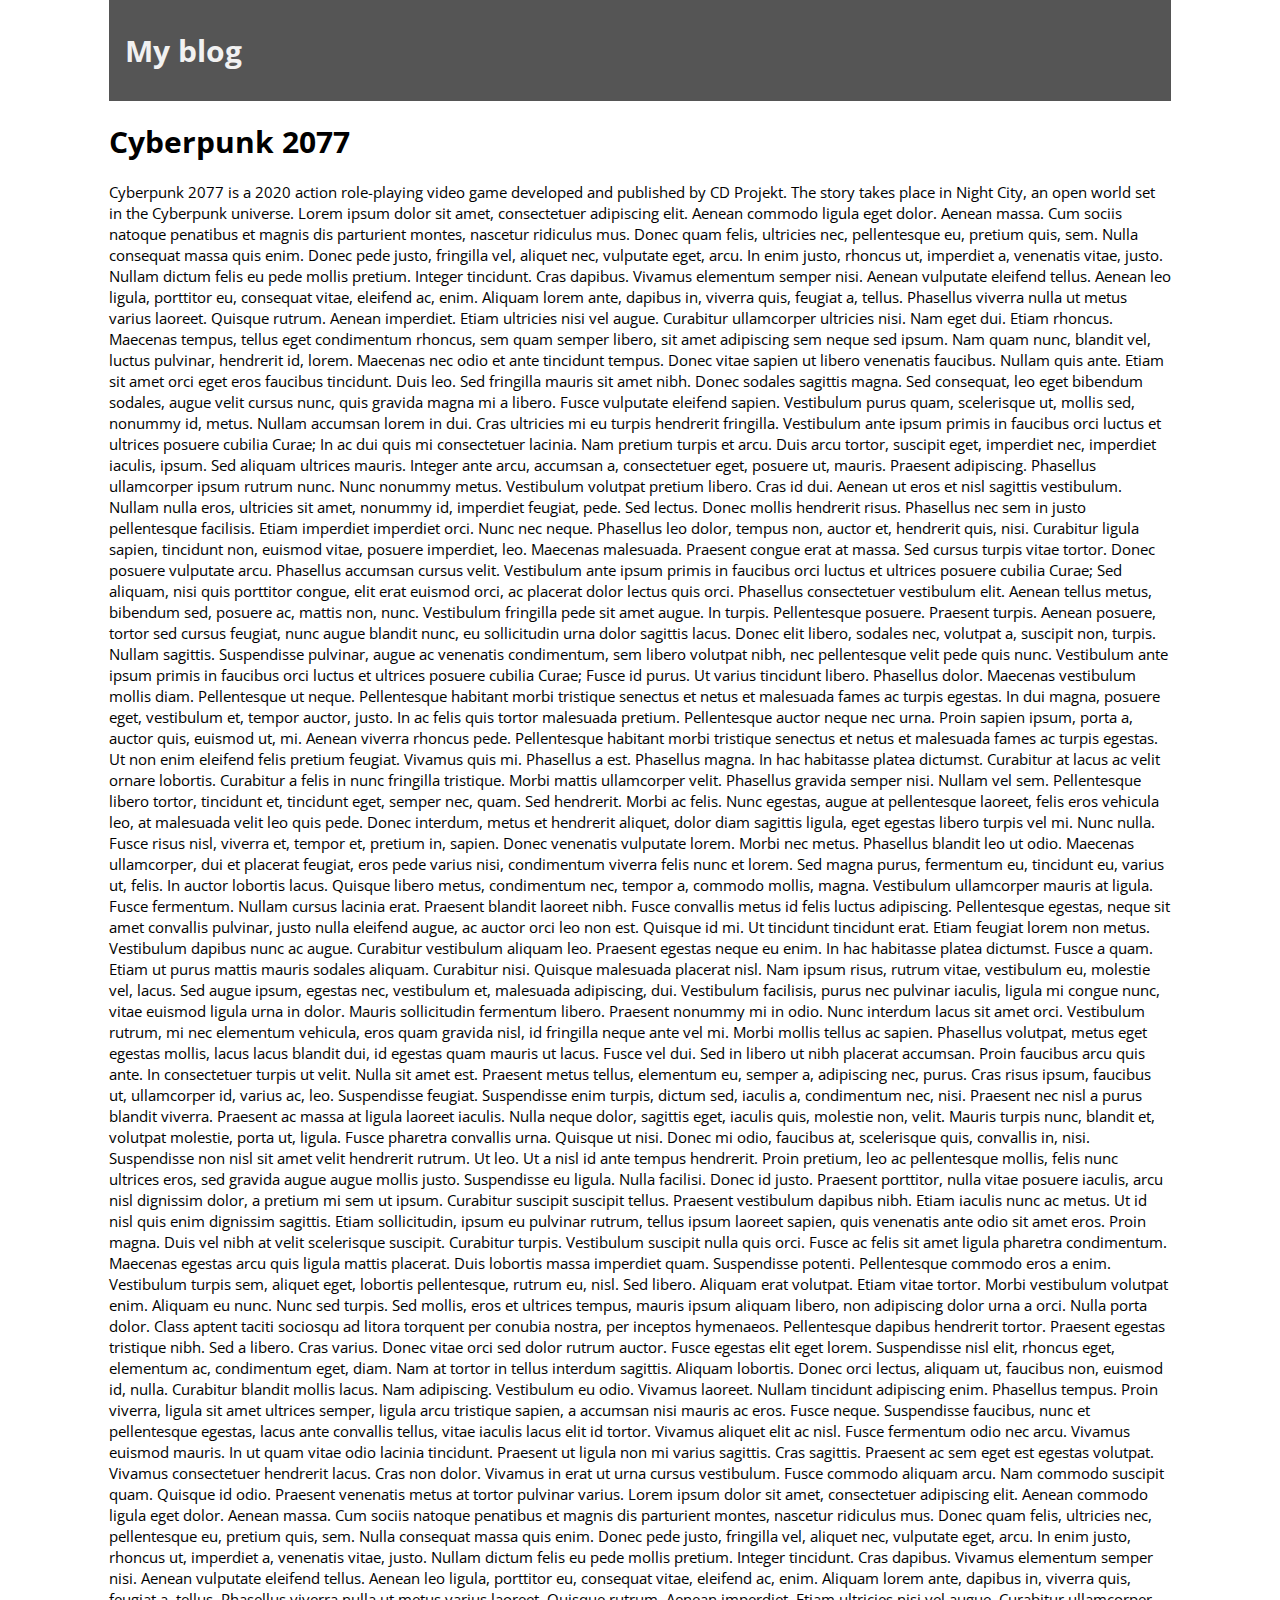
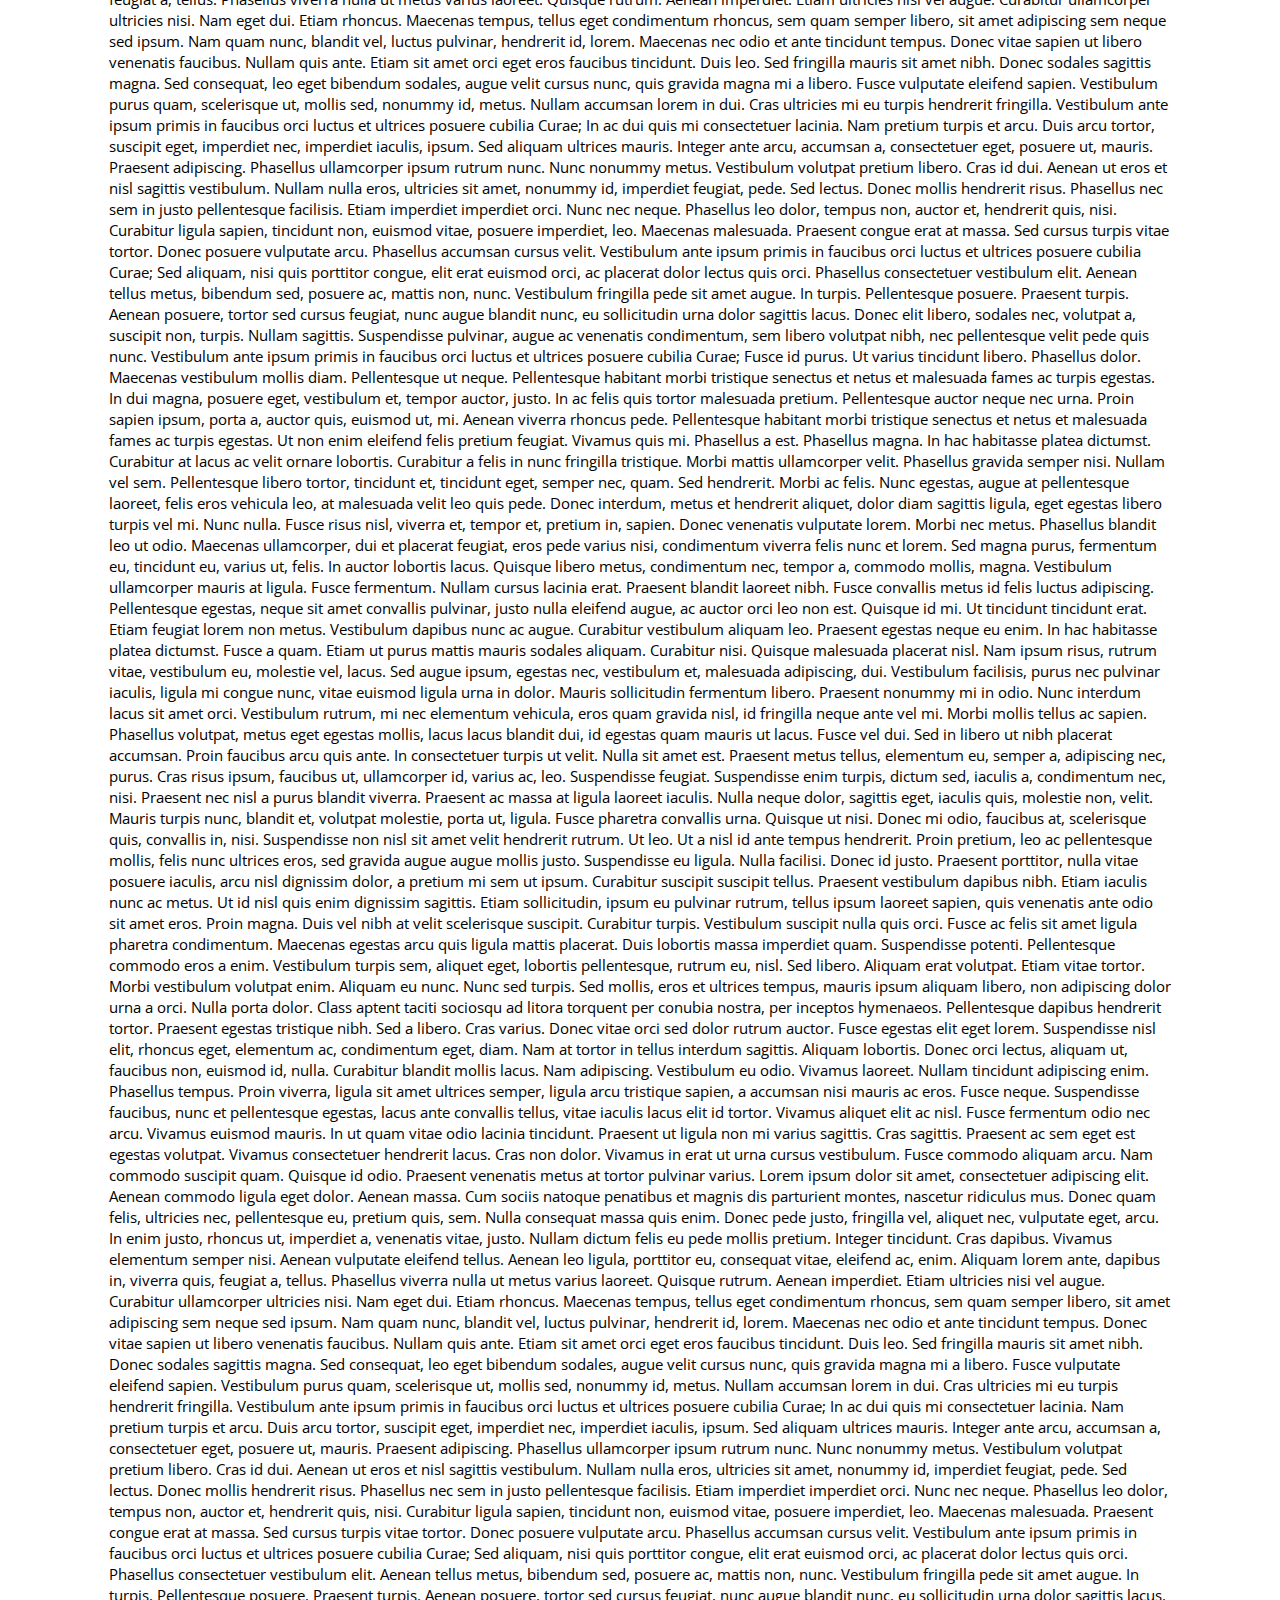
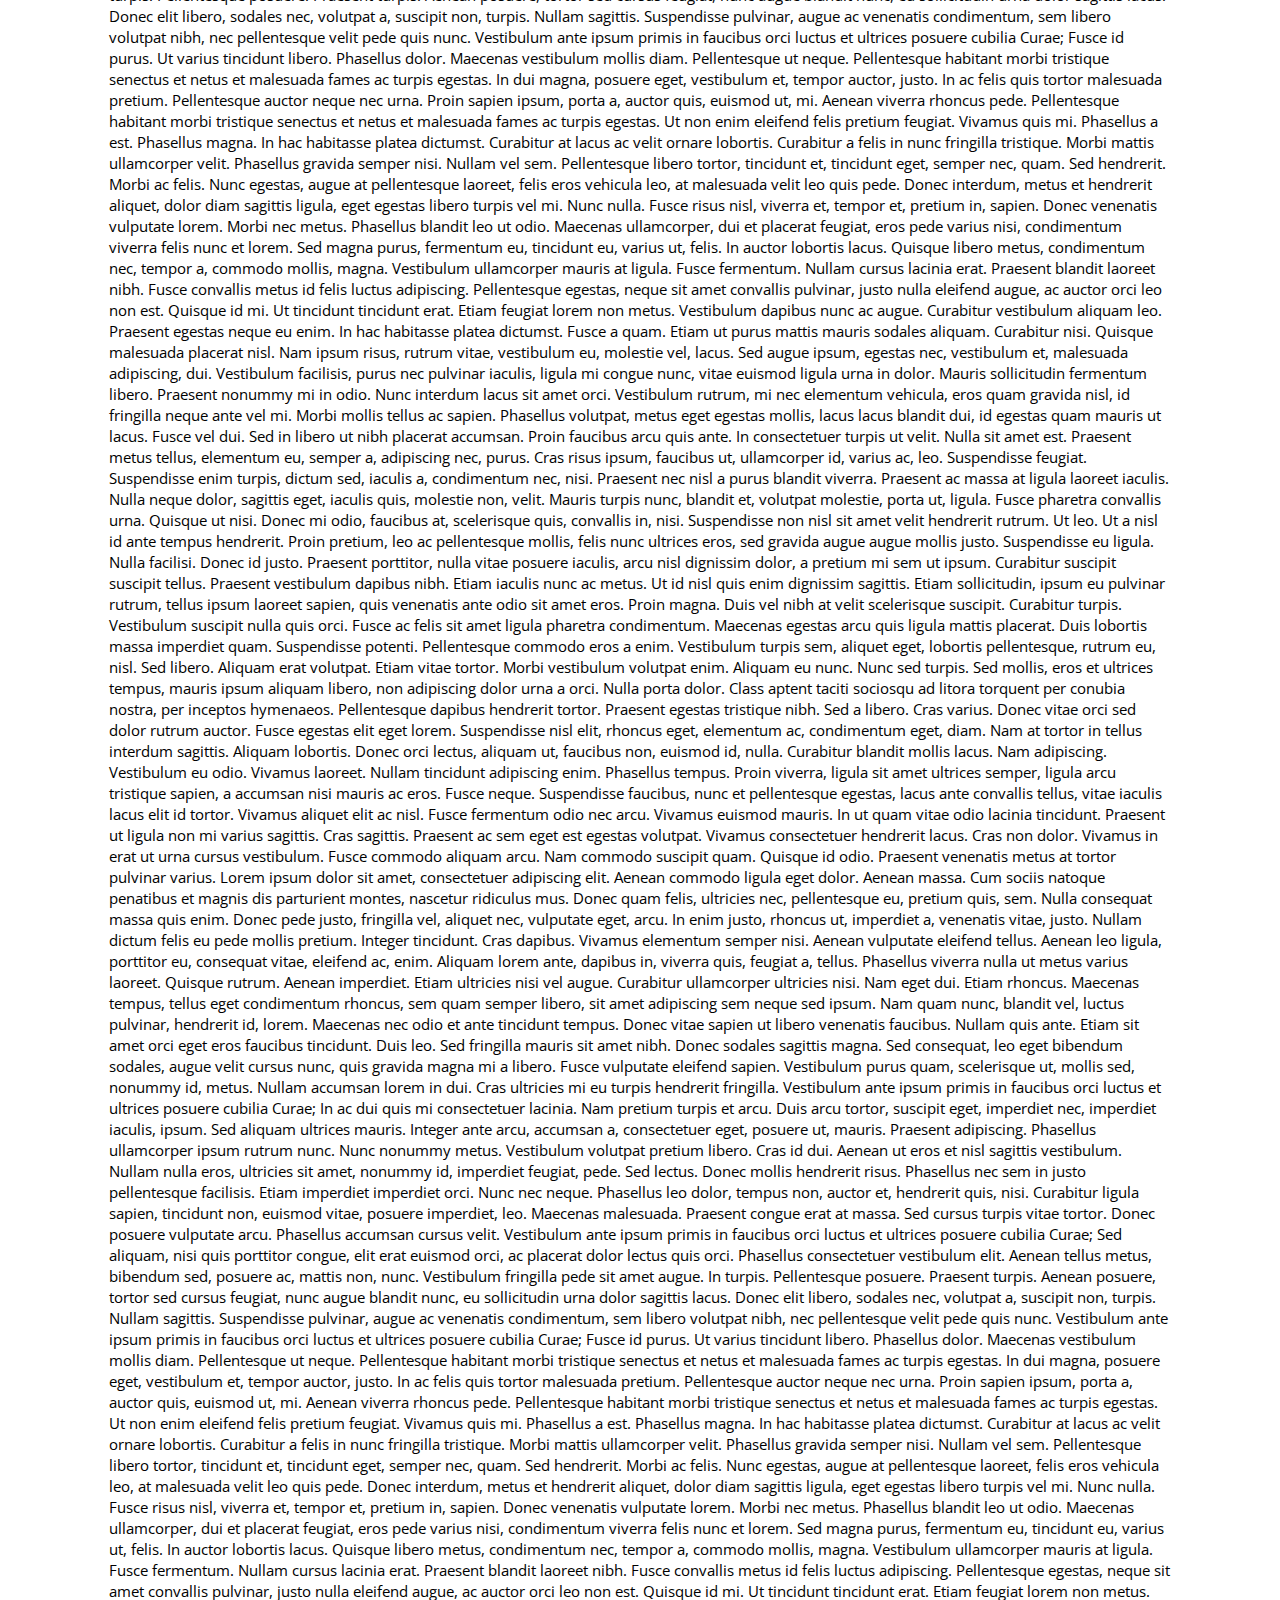
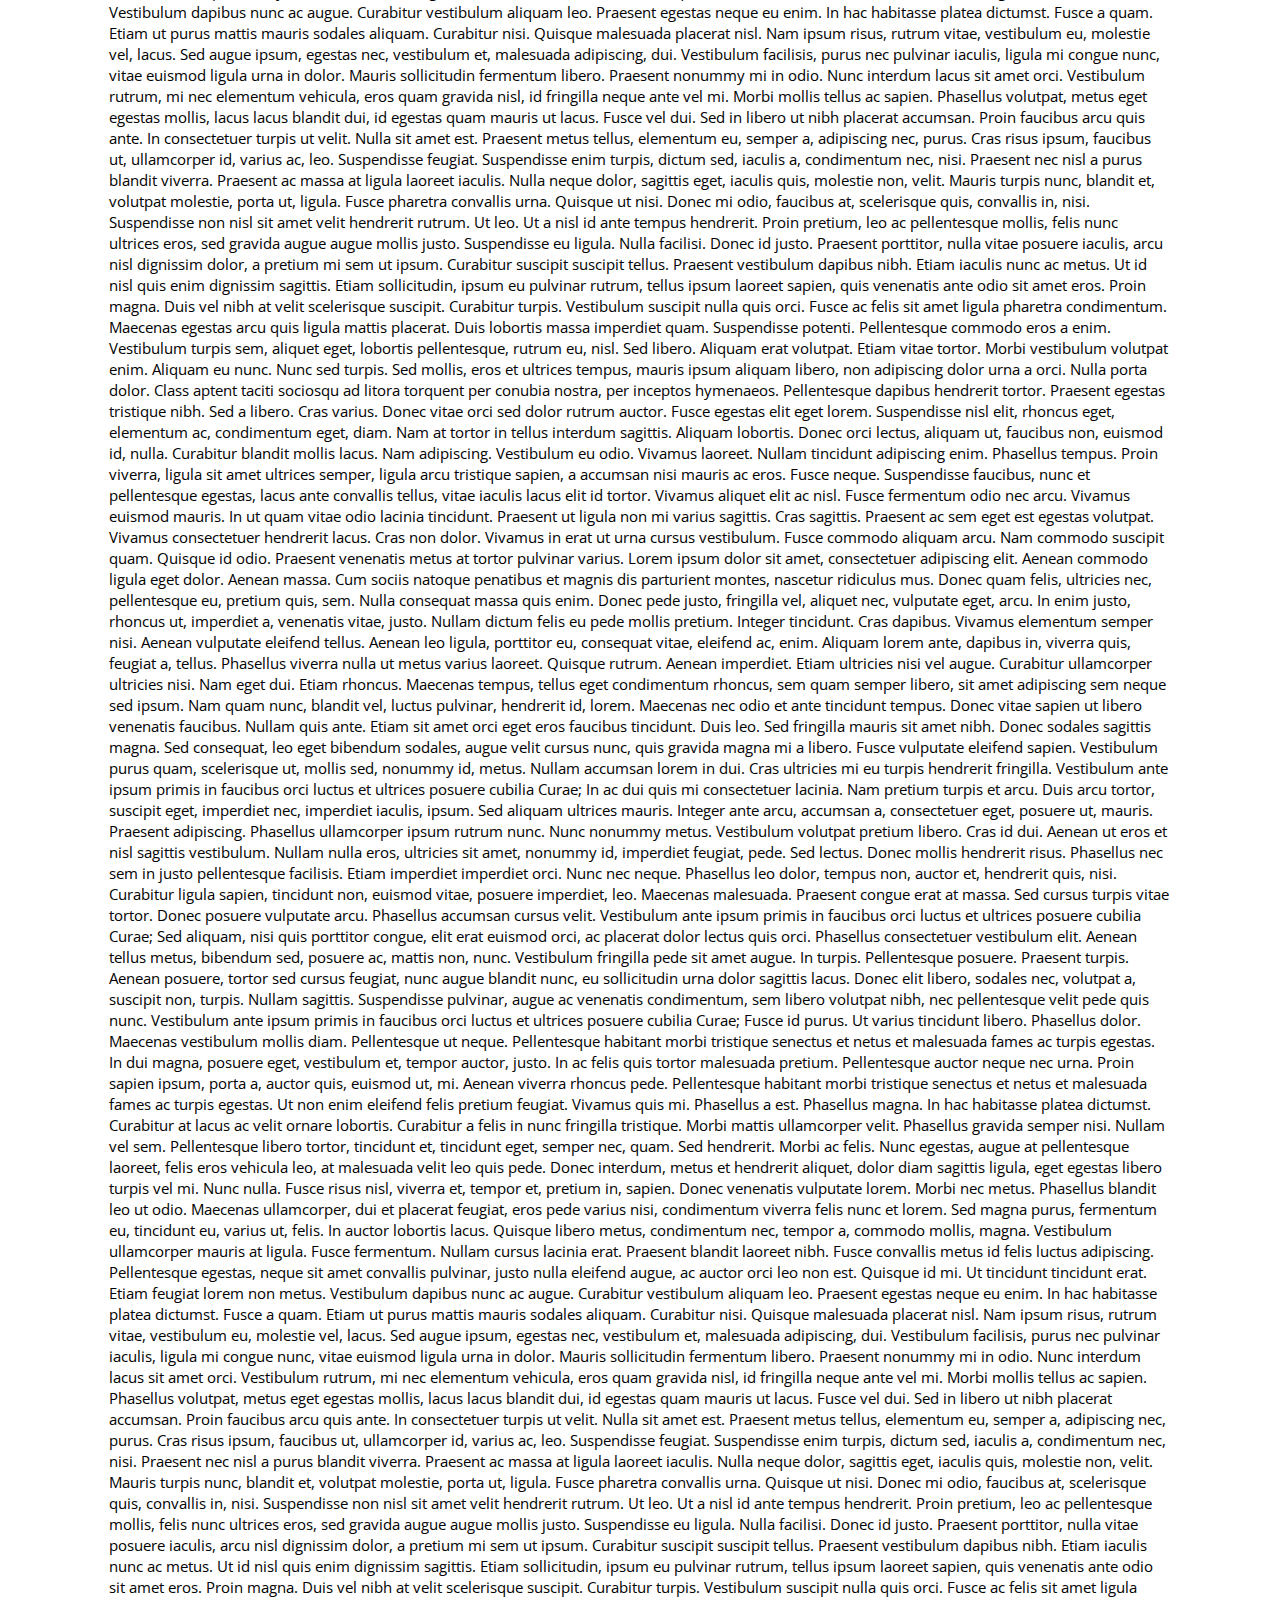
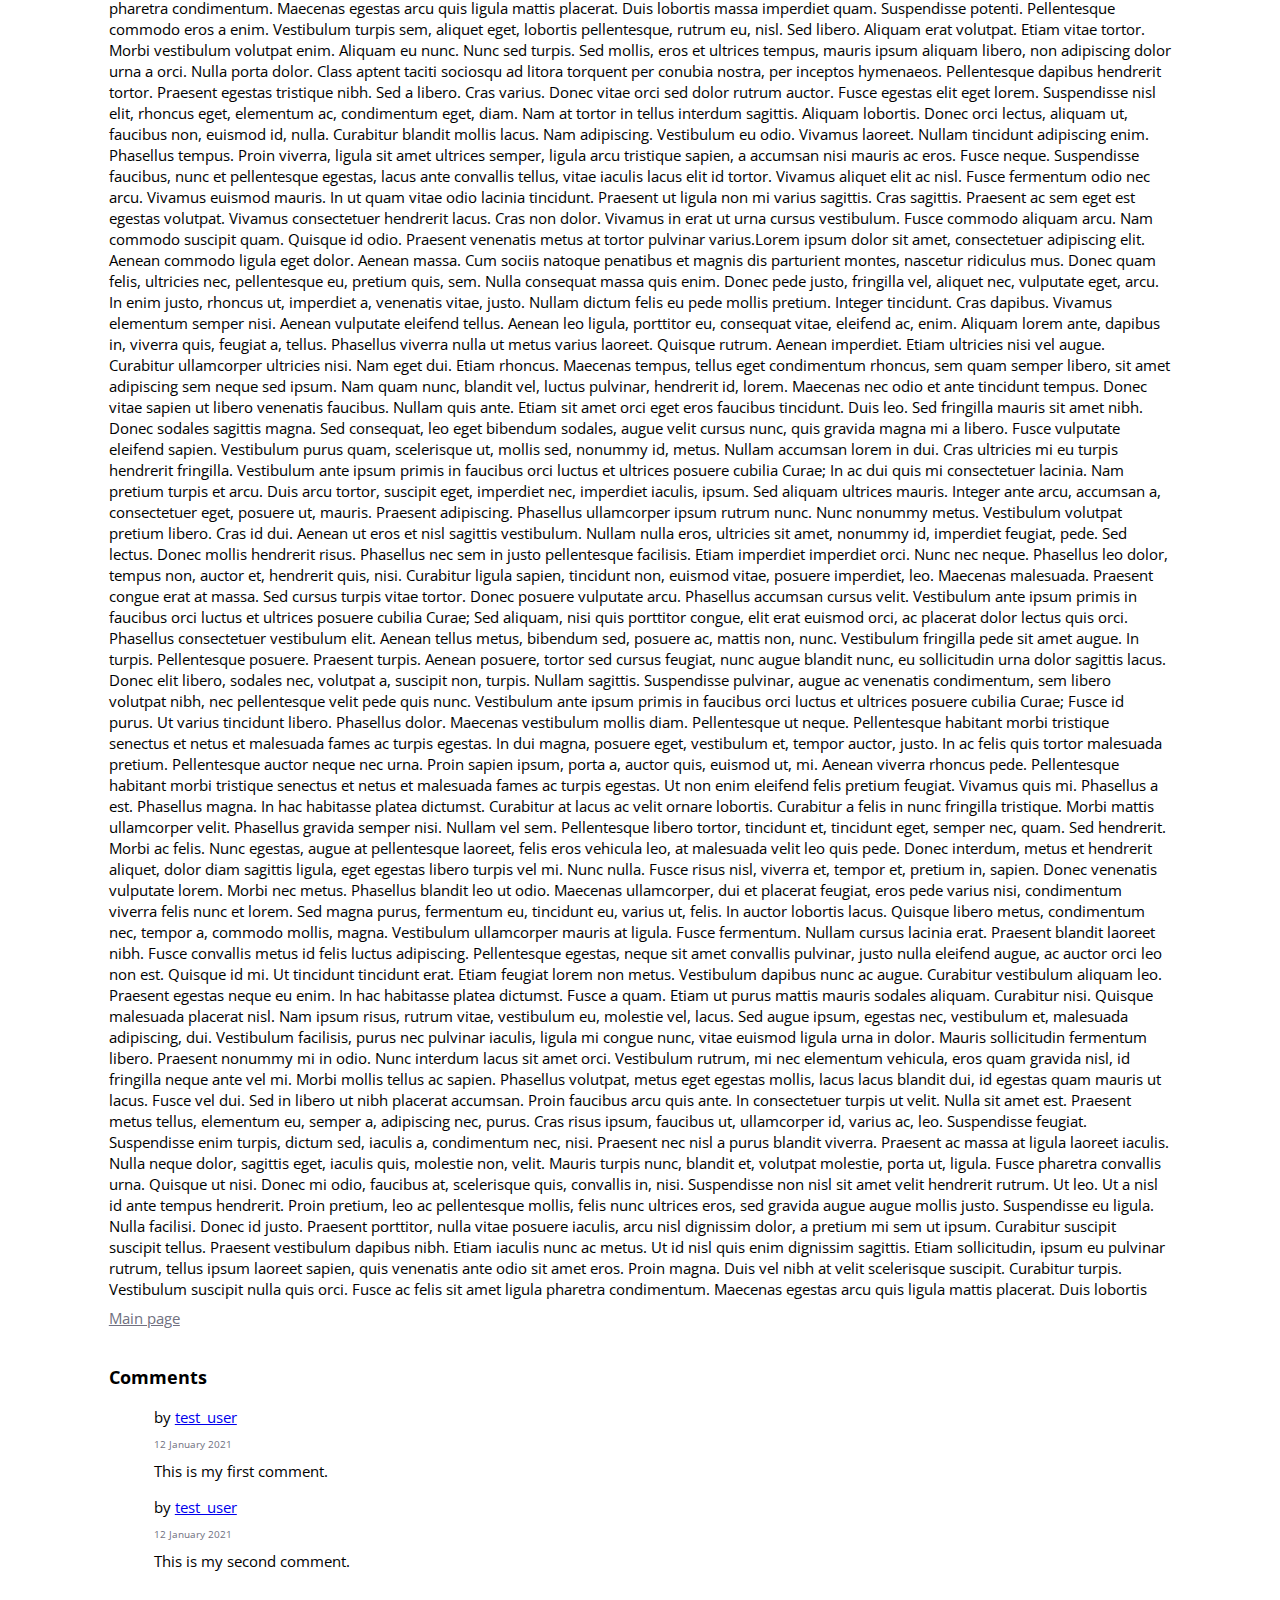
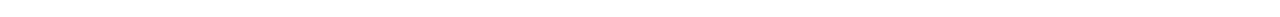
==== commit 15f7237b: "added user page" ====
--- a/templates/post1.html
+++ b/templates/post1.html
@@ -2,12 +2,14 @@
 <html lang="en">
 <head>
     <meta charset="UTF-8">
-    <title>Title</title>
     <link href="../styles/index.css" rel="stylesheet" type="text/css">
     <link href="https://fonts.googleapis.com/css?family=Open+Sans" rel="stylesheet">
     <title>My Blog</title>
 </head>
 <body>
+<div class="header">
+    <h1><a href="index.html">My blog</a></h1>
+</div>
 <div class="post-title">
     <h1>
         Cyberpunk 2077
--- a/styles/index.css
+++ b/styles/index.css
@@ -3,6 +3,15 @@
     background: #555;
     color: #f1f1f1;
     position: sticky;
+}
+
+.header a {
+    color: #f1f1f1;
+    text-decoration: none;
+}
+
+.header a:hover {
+    color: #f1f1f1;
 }
 
 html {
@@ -71,4 +80,24 @@
 .comments .comment-block {
     margin-left: 45px;
     margin-bottom: 16px;
+}
+
+.user-card h1 {
+    font-size: 20px;
+    font-weight: 300;
+    margin: 20px 0;
+    color: #f60;
+}
+
+.sidebar img {
+    width: 140px;
+    max-height: 280px;
+}
+
+.user-info tbody {
+    text-align: left;
+}
+
+th {
+    width: 100px;
 }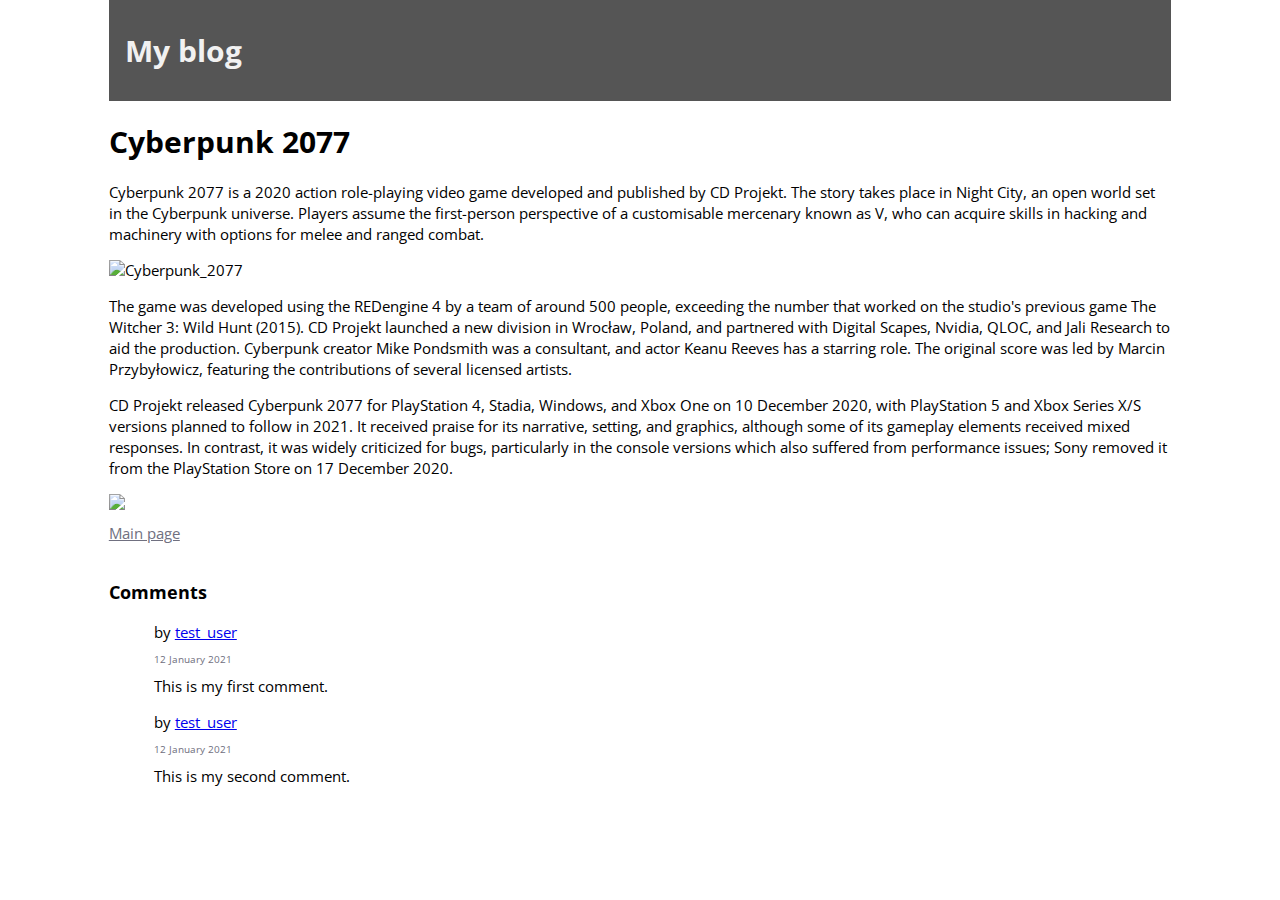
==== commit f3f50d74: "updated styles" ====
--- a/templates/post1.html
+++ b/templates/post1.html
@@ -16,490 +16,26 @@
     </h1>
 </div>
 <div class="post-entry">
+    <p>
     Cyberpunk 2077 is a 2020 action role-playing video game developed and published by CD Projekt. The story takes place
-    in Night City, an open world set in the Cyberpunk universe.
-    Lorem ipsum dolor sit amet, consectetuer adipiscing elit. Aenean commodo ligula eget dolor. Aenean massa. Cum sociis
-    natoque penatibus et magnis dis parturient montes, nascetur ridiculus mus. Donec quam felis, ultricies nec,
-    pellentesque eu, pretium quis, sem. Nulla consequat massa quis enim. Donec pede justo, fringilla vel, aliquet nec,
-    vulputate eget, arcu. In enim justo, rhoncus ut, imperdiet a, venenatis vitae, justo. Nullam dictum felis eu pede
-    mollis pretium. Integer tincidunt. Cras dapibus. Vivamus elementum semper nisi. Aenean vulputate eleifend tellus.
-    Aenean leo ligula, porttitor eu, consequat vitae, eleifend ac, enim. Aliquam lorem ante, dapibus in, viverra quis,
-    feugiat a, tellus. Phasellus viverra nulla ut metus varius laoreet. Quisque rutrum. Aenean imperdiet. Etiam
-    ultricies nisi vel augue. Curabitur ullamcorper ultricies nisi. Nam eget dui. Etiam rhoncus. Maecenas tempus, tellus
-    eget condimentum rhoncus, sem quam semper libero, sit amet adipiscing sem neque sed ipsum. Nam quam nunc, blandit
-    vel, luctus pulvinar, hendrerit id, lorem. Maecenas nec odio et ante tincidunt tempus. Donec vitae sapien ut libero
-    venenatis faucibus. Nullam quis ante. Etiam sit amet orci eget eros faucibus tincidunt. Duis leo. Sed fringilla
-    mauris sit amet nibh. Donec sodales sagittis magna. Sed consequat, leo eget bibendum sodales, augue velit cursus
-    nunc, quis gravida magna mi a libero. Fusce vulputate eleifend sapien. Vestibulum purus quam, scelerisque ut, mollis
-    sed, nonummy id, metus. Nullam accumsan lorem in dui. Cras ultricies mi eu turpis hendrerit fringilla. Vestibulum
-    ante ipsum primis in faucibus orci luctus et ultrices posuere cubilia Curae; In ac dui quis mi consectetuer lacinia.
-    Nam pretium turpis et arcu. Duis arcu tortor, suscipit eget, imperdiet nec, imperdiet iaculis, ipsum. Sed aliquam
-    ultrices mauris. Integer ante arcu, accumsan a, consectetuer eget, posuere ut, mauris. Praesent adipiscing.
-    Phasellus ullamcorper ipsum rutrum nunc. Nunc nonummy metus. Vestibulum volutpat pretium libero. Cras id dui. Aenean
-    ut eros et nisl sagittis vestibulum. Nullam nulla eros, ultricies sit amet, nonummy id, imperdiet feugiat, pede. Sed
-    lectus. Donec mollis hendrerit risus. Phasellus nec sem in justo pellentesque facilisis. Etiam imperdiet imperdiet
-    orci. Nunc nec neque. Phasellus leo dolor, tempus non, auctor et, hendrerit quis, nisi. Curabitur ligula sapien,
-    tincidunt non, euismod vitae, posuere imperdiet, leo. Maecenas malesuada. Praesent congue erat at massa. Sed cursus
-    turpis vitae tortor. Donec posuere vulputate arcu. Phasellus accumsan cursus velit. Vestibulum ante ipsum primis in
-    faucibus orci luctus et ultrices posuere cubilia Curae; Sed aliquam, nisi quis porttitor congue, elit erat euismod
-    orci, ac placerat dolor lectus quis orci. Phasellus consectetuer vestibulum elit. Aenean tellus metus, bibendum sed,
-    posuere ac, mattis non, nunc. Vestibulum fringilla pede sit amet augue. In turpis. Pellentesque posuere. Praesent
-    turpis. Aenean posuere, tortor sed cursus feugiat, nunc augue blandit nunc, eu sollicitudin urna dolor sagittis
-    lacus. Donec elit libero, sodales nec, volutpat a, suscipit non, turpis. Nullam sagittis. Suspendisse pulvinar,
-    augue ac venenatis condimentum, sem libero volutpat nibh, nec pellentesque velit pede quis nunc. Vestibulum ante
-    ipsum primis in faucibus orci luctus et ultrices posuere cubilia Curae; Fusce id purus. Ut varius tincidunt libero.
-    Phasellus dolor. Maecenas vestibulum mollis diam. Pellentesque ut neque. Pellentesque habitant morbi tristique
-    senectus et netus et malesuada fames ac turpis egestas. In dui magna, posuere eget, vestibulum et, tempor auctor,
-    justo. In ac felis quis tortor malesuada pretium. Pellentesque auctor neque nec urna. Proin sapien ipsum, porta a,
-    auctor quis, euismod ut, mi. Aenean viverra rhoncus pede. Pellentesque habitant morbi tristique senectus et netus et
-    malesuada fames ac turpis egestas. Ut non enim eleifend felis pretium feugiat. Vivamus quis mi. Phasellus a est.
-    Phasellus magna. In hac habitasse platea dictumst. Curabitur at lacus ac velit ornare lobortis. Curabitur a felis in
-    nunc fringilla tristique. Morbi mattis ullamcorper velit. Phasellus gravida semper nisi. Nullam vel sem.
-    Pellentesque libero tortor, tincidunt et, tincidunt eget, semper nec, quam. Sed hendrerit. Morbi ac felis. Nunc
-    egestas, augue at pellentesque laoreet, felis eros vehicula leo, at malesuada velit leo quis pede. Donec interdum,
-    metus et hendrerit aliquet, dolor diam sagittis ligula, eget egestas libero turpis vel mi. Nunc nulla. Fusce risus
-    nisl, viverra et, tempor et, pretium in, sapien. Donec venenatis vulputate lorem. Morbi nec metus. Phasellus blandit
-    leo ut odio. Maecenas ullamcorper, dui et placerat feugiat, eros pede varius nisi, condimentum viverra felis nunc et
-    lorem. Sed magna purus, fermentum eu, tincidunt eu, varius ut, felis. In auctor lobortis lacus. Quisque libero
-    metus, condimentum nec, tempor a, commodo mollis, magna. Vestibulum ullamcorper mauris at ligula. Fusce fermentum.
-    Nullam cursus lacinia erat. Praesent blandit laoreet nibh. Fusce convallis metus id felis luctus adipiscing.
-    Pellentesque egestas, neque sit amet convallis pulvinar, justo nulla eleifend augue, ac auctor orci leo non est.
-    Quisque id mi. Ut tincidunt tincidunt erat. Etiam feugiat lorem non metus. Vestibulum dapibus nunc ac augue.
-    Curabitur vestibulum aliquam leo. Praesent egestas neque eu enim. In hac habitasse platea dictumst. Fusce a quam.
-    Etiam ut purus mattis mauris sodales aliquam. Curabitur nisi. Quisque malesuada placerat nisl. Nam ipsum risus,
-    rutrum vitae, vestibulum eu, molestie vel, lacus. Sed augue ipsum, egestas nec, vestibulum et, malesuada adipiscing,
-    dui. Vestibulum facilisis, purus nec pulvinar iaculis, ligula mi congue nunc, vitae euismod ligula urna in dolor.
-    Mauris sollicitudin fermentum libero. Praesent nonummy mi in odio. Nunc interdum lacus sit amet orci. Vestibulum
-    rutrum, mi nec elementum vehicula, eros quam gravida nisl, id fringilla neque ante vel mi. Morbi mollis tellus ac
-    sapien. Phasellus volutpat, metus eget egestas mollis, lacus lacus blandit dui, id egestas quam mauris ut lacus.
-    Fusce vel dui. Sed in libero ut nibh placerat accumsan. Proin faucibus arcu quis ante. In consectetuer turpis ut
-    velit. Nulla sit amet est. Praesent metus tellus, elementum eu, semper a, adipiscing nec, purus. Cras risus ipsum,
-    faucibus ut, ullamcorper id, varius ac, leo. Suspendisse feugiat. Suspendisse enim turpis, dictum sed, iaculis a,
-    condimentum nec, nisi. Praesent nec nisl a purus blandit viverra. Praesent ac massa at ligula laoreet iaculis. Nulla
-    neque dolor, sagittis eget, iaculis quis, molestie non, velit. Mauris turpis nunc, blandit et, volutpat molestie,
-    porta ut, ligula. Fusce pharetra convallis urna. Quisque ut nisi. Donec mi odio, faucibus at, scelerisque quis,
-    convallis in, nisi. Suspendisse non nisl sit amet velit hendrerit rutrum. Ut leo. Ut a nisl id ante tempus
-    hendrerit. Proin pretium, leo ac pellentesque mollis, felis nunc ultrices eros, sed gravida augue augue mollis
-    justo. Suspendisse eu ligula. Nulla facilisi. Donec id justo. Praesent porttitor, nulla vitae posuere iaculis, arcu
-    nisl dignissim dolor, a pretium mi sem ut ipsum. Curabitur suscipit suscipit tellus. Praesent vestibulum dapibus
-    nibh. Etiam iaculis nunc ac metus. Ut id nisl quis enim dignissim sagittis. Etiam sollicitudin, ipsum eu pulvinar
-    rutrum, tellus ipsum laoreet sapien, quis venenatis ante odio sit amet eros. Proin magna. Duis vel nibh at velit
-    scelerisque suscipit. Curabitur turpis. Vestibulum suscipit nulla quis orci. Fusce ac felis sit amet ligula pharetra
-    condimentum. Maecenas egestas arcu quis ligula mattis placerat. Duis lobortis massa imperdiet quam. Suspendisse
-    potenti. Pellentesque commodo eros a enim. Vestibulum turpis sem, aliquet eget, lobortis pellentesque, rutrum eu,
-    nisl. Sed libero. Aliquam erat volutpat. Etiam vitae tortor. Morbi vestibulum volutpat enim. Aliquam eu nunc. Nunc
-    sed turpis. Sed mollis, eros et ultrices tempus, mauris ipsum aliquam libero, non adipiscing dolor urna a orci.
-    Nulla porta dolor. Class aptent taciti sociosqu ad litora torquent per conubia nostra, per inceptos hymenaeos.
-    Pellentesque dapibus hendrerit tortor. Praesent egestas tristique nibh. Sed a libero. Cras varius. Donec vitae orci
-    sed dolor rutrum auctor. Fusce egestas elit eget lorem. Suspendisse nisl elit, rhoncus eget, elementum ac,
-    condimentum eget, diam. Nam at tortor in tellus interdum sagittis. Aliquam lobortis. Donec orci lectus, aliquam ut,
-    faucibus non, euismod id, nulla. Curabitur blandit mollis lacus. Nam adipiscing. Vestibulum eu odio. Vivamus
-    laoreet. Nullam tincidunt adipiscing enim. Phasellus tempus. Proin viverra, ligula sit amet ultrices semper, ligula
-    arcu tristique sapien, a accumsan nisi mauris ac eros. Fusce neque. Suspendisse faucibus, nunc et pellentesque
-    egestas, lacus ante convallis tellus, vitae iaculis lacus elit id tortor. Vivamus aliquet elit ac nisl. Fusce
-    fermentum odio nec arcu. Vivamus euismod mauris. In ut quam vitae odio lacinia tincidunt. Praesent ut ligula non mi
-    varius sagittis. Cras sagittis. Praesent ac sem eget est egestas volutpat. Vivamus consectetuer hendrerit lacus.
-    Cras non dolor. Vivamus in erat ut urna cursus vestibulum. Fusce commodo aliquam arcu. Nam commodo suscipit quam.
-    Quisque id odio. Praesent venenatis metus at tortor pulvinar varius. Lorem ipsum dolor sit amet, consectetuer
-    adipiscing elit. Aenean commodo ligula eget dolor. Aenean massa. Cum sociis natoque penatibus et magnis dis
-    parturient montes, nascetur ridiculus mus. Donec quam felis, ultricies nec, pellentesque eu, pretium quis, sem.
-    Nulla consequat massa quis enim. Donec pede justo, fringilla vel, aliquet nec, vulputate eget, arcu. In enim justo,
-    rhoncus ut, imperdiet a, venenatis vitae, justo. Nullam dictum felis eu pede mollis pretium. Integer tincidunt. Cras
-    dapibus. Vivamus elementum semper nisi. Aenean vulputate eleifend tellus. Aenean leo ligula, porttitor eu, consequat
-    vitae, eleifend ac, enim. Aliquam lorem ante, dapibus in, viverra quis, feugiat a, tellus. Phasellus viverra nulla
-    ut metus varius laoreet. Quisque rutrum. Aenean imperdiet. Etiam ultricies nisi vel augue. Curabitur ullamcorper
-    ultricies nisi. Nam eget dui. Etiam rhoncus. Maecenas tempus, tellus eget condimentum rhoncus, sem quam semper
-    libero, sit amet adipiscing sem neque sed ipsum. Nam quam nunc, blandit vel, luctus pulvinar, hendrerit id, lorem.
-    Maecenas nec odio et ante tincidunt tempus. Donec vitae sapien ut libero venenatis faucibus. Nullam quis ante. Etiam
-    sit amet orci eget eros faucibus tincidunt. Duis leo. Sed fringilla mauris sit amet nibh. Donec sodales sagittis
-    magna. Sed consequat, leo eget bibendum sodales, augue velit cursus nunc, quis gravida magna mi a libero. Fusce
-    vulputate eleifend sapien. Vestibulum purus quam, scelerisque ut, mollis sed, nonummy id, metus. Nullam accumsan
-    lorem in dui. Cras ultricies mi eu turpis hendrerit fringilla. Vestibulum ante ipsum primis in faucibus orci luctus
-    et ultrices posuere cubilia Curae; In ac dui quis mi consectetuer lacinia. Nam pretium turpis et arcu. Duis arcu
-    tortor, suscipit eget, imperdiet nec, imperdiet iaculis, ipsum. Sed aliquam ultrices mauris. Integer ante arcu,
-    accumsan a, consectetuer eget, posuere ut, mauris. Praesent adipiscing. Phasellus ullamcorper ipsum rutrum nunc.
-    Nunc nonummy metus. Vestibulum volutpat pretium libero. Cras id dui. Aenean ut eros et nisl sagittis vestibulum.
-    Nullam nulla eros, ultricies sit amet, nonummy id, imperdiet feugiat, pede. Sed lectus. Donec mollis hendrerit
-    risus. Phasellus nec sem in justo pellentesque facilisis. Etiam imperdiet imperdiet orci. Nunc nec neque. Phasellus
-    leo dolor, tempus non, auctor et, hendrerit quis, nisi. Curabitur ligula sapien, tincidunt non, euismod vitae,
-    posuere imperdiet, leo. Maecenas malesuada. Praesent congue erat at massa. Sed cursus turpis vitae tortor. Donec
-    posuere vulputate arcu. Phasellus accumsan cursus velit. Vestibulum ante ipsum primis in faucibus orci luctus et
-    ultrices posuere cubilia Curae; Sed aliquam, nisi quis porttitor congue, elit erat euismod orci, ac placerat dolor
-    lectus quis orci. Phasellus consectetuer vestibulum elit. Aenean tellus metus, bibendum sed, posuere ac, mattis non,
-    nunc. Vestibulum fringilla pede sit amet augue. In turpis. Pellentesque posuere. Praesent turpis. Aenean posuere,
-    tortor sed cursus feugiat, nunc augue blandit nunc, eu sollicitudin urna dolor sagittis lacus. Donec elit libero,
-    sodales nec, volutpat a, suscipit non, turpis. Nullam sagittis. Suspendisse pulvinar, augue ac venenatis
-    condimentum, sem libero volutpat nibh, nec pellentesque velit pede quis nunc. Vestibulum ante ipsum primis in
-    faucibus orci luctus et ultrices posuere cubilia Curae; Fusce id purus. Ut varius tincidunt libero. Phasellus dolor.
-    Maecenas vestibulum mollis diam. Pellentesque ut neque. Pellentesque habitant morbi tristique senectus et netus et
-    malesuada fames ac turpis egestas. In dui magna, posuere eget, vestibulum et, tempor auctor, justo. In ac felis quis
-    tortor malesuada pretium. Pellentesque auctor neque nec urna. Proin sapien ipsum, porta a, auctor quis, euismod ut,
-    mi. Aenean viverra rhoncus pede. Pellentesque habitant morbi tristique senectus et netus et malesuada fames ac
-    turpis egestas. Ut non enim eleifend felis pretium feugiat. Vivamus quis mi. Phasellus a est. Phasellus magna. In
-    hac habitasse platea dictumst. Curabitur at lacus ac velit ornare lobortis. Curabitur a felis in nunc fringilla
-    tristique. Morbi mattis ullamcorper velit. Phasellus gravida semper nisi. Nullam vel sem. Pellentesque libero
-    tortor, tincidunt et, tincidunt eget, semper nec, quam. Sed hendrerit. Morbi ac felis. Nunc egestas, augue at
-    pellentesque laoreet, felis eros vehicula leo, at malesuada velit leo quis pede. Donec interdum, metus et hendrerit
-    aliquet, dolor diam sagittis ligula, eget egestas libero turpis vel mi. Nunc nulla. Fusce risus nisl, viverra et,
-    tempor et, pretium in, sapien. Donec venenatis vulputate lorem. Morbi nec metus. Phasellus blandit leo ut odio.
-    Maecenas ullamcorper, dui et placerat feugiat, eros pede varius nisi, condimentum viverra felis nunc et lorem. Sed
-    magna purus, fermentum eu, tincidunt eu, varius ut, felis. In auctor lobortis lacus. Quisque libero metus,
-    condimentum nec, tempor a, commodo mollis, magna. Vestibulum ullamcorper mauris at ligula. Fusce fermentum. Nullam
-    cursus lacinia erat. Praesent blandit laoreet nibh. Fusce convallis metus id felis luctus adipiscing. Pellentesque
-    egestas, neque sit amet convallis pulvinar, justo nulla eleifend augue, ac auctor orci leo non est. Quisque id mi.
-    Ut tincidunt tincidunt erat. Etiam feugiat lorem non metus. Vestibulum dapibus nunc ac augue. Curabitur vestibulum
-    aliquam leo. Praesent egestas neque eu enim. In hac habitasse platea dictumst. Fusce a quam. Etiam ut purus mattis
-    mauris sodales aliquam. Curabitur nisi. Quisque malesuada placerat nisl. Nam ipsum risus, rutrum vitae, vestibulum
-    eu, molestie vel, lacus. Sed augue ipsum, egestas nec, vestibulum et, malesuada adipiscing, dui. Vestibulum
-    facilisis, purus nec pulvinar iaculis, ligula mi congue nunc, vitae euismod ligula urna in dolor. Mauris
-    sollicitudin fermentum libero. Praesent nonummy mi in odio. Nunc interdum lacus sit amet orci. Vestibulum rutrum, mi
-    nec elementum vehicula, eros quam gravida nisl, id fringilla neque ante vel mi. Morbi mollis tellus ac sapien.
-    Phasellus volutpat, metus eget egestas mollis, lacus lacus blandit dui, id egestas quam mauris ut lacus. Fusce vel
-    dui. Sed in libero ut nibh placerat accumsan. Proin faucibus arcu quis ante. In consectetuer turpis ut velit. Nulla
-    sit amet est. Praesent metus tellus, elementum eu, semper a, adipiscing nec, purus. Cras risus ipsum, faucibus ut,
-    ullamcorper id, varius ac, leo. Suspendisse feugiat. Suspendisse enim turpis, dictum sed, iaculis a, condimentum
-    nec, nisi. Praesent nec nisl a purus blandit viverra. Praesent ac massa at ligula laoreet iaculis. Nulla neque
-    dolor, sagittis eget, iaculis quis, molestie non, velit. Mauris turpis nunc, blandit et, volutpat molestie, porta
-    ut, ligula. Fusce pharetra convallis urna. Quisque ut nisi. Donec mi odio, faucibus at, scelerisque quis, convallis
-    in, nisi. Suspendisse non nisl sit amet velit hendrerit rutrum. Ut leo. Ut a nisl id ante tempus hendrerit. Proin
-    pretium, leo ac pellentesque mollis, felis nunc ultrices eros, sed gravida augue augue mollis justo. Suspendisse eu
-    ligula. Nulla facilisi. Donec id justo. Praesent porttitor, nulla vitae posuere iaculis, arcu nisl dignissim dolor,
-    a pretium mi sem ut ipsum. Curabitur suscipit suscipit tellus. Praesent vestibulum dapibus nibh. Etiam iaculis nunc
-    ac metus. Ut id nisl quis enim dignissim sagittis. Etiam sollicitudin, ipsum eu pulvinar rutrum, tellus ipsum
-    laoreet sapien, quis venenatis ante odio sit amet eros. Proin magna. Duis vel nibh at velit scelerisque suscipit.
-    Curabitur turpis. Vestibulum suscipit nulla quis orci. Fusce ac felis sit amet ligula pharetra condimentum. Maecenas
-    egestas arcu quis ligula mattis placerat. Duis lobortis massa imperdiet quam. Suspendisse potenti. Pellentesque
-    commodo eros a enim. Vestibulum turpis sem, aliquet eget, lobortis pellentesque, rutrum eu, nisl. Sed libero.
-    Aliquam erat volutpat. Etiam vitae tortor. Morbi vestibulum volutpat enim. Aliquam eu nunc. Nunc sed turpis. Sed
-    mollis, eros et ultrices tempus, mauris ipsum aliquam libero, non adipiscing dolor urna a orci. Nulla porta dolor.
-    Class aptent taciti sociosqu ad litora torquent per conubia nostra, per inceptos hymenaeos. Pellentesque dapibus
-    hendrerit tortor. Praesent egestas tristique nibh. Sed a libero. Cras varius. Donec vitae orci sed dolor rutrum
-    auctor. Fusce egestas elit eget lorem. Suspendisse nisl elit, rhoncus eget, elementum ac, condimentum eget, diam.
-    Nam at tortor in tellus interdum sagittis. Aliquam lobortis. Donec orci lectus, aliquam ut, faucibus non, euismod
-    id, nulla. Curabitur blandit mollis lacus. Nam adipiscing. Vestibulum eu odio. Vivamus laoreet. Nullam tincidunt
-    adipiscing enim. Phasellus tempus. Proin viverra, ligula sit amet ultrices semper, ligula arcu tristique sapien, a
-    accumsan nisi mauris ac eros. Fusce neque. Suspendisse faucibus, nunc et pellentesque egestas, lacus ante convallis
-    tellus, vitae iaculis lacus elit id tortor. Vivamus aliquet elit ac nisl. Fusce fermentum odio nec arcu. Vivamus
-    euismod mauris. In ut quam vitae odio lacinia tincidunt. Praesent ut ligula non mi varius sagittis. Cras sagittis.
-    Praesent ac sem eget est egestas volutpat. Vivamus consectetuer hendrerit lacus. Cras non dolor. Vivamus in erat ut
-    urna cursus vestibulum. Fusce commodo aliquam arcu. Nam commodo suscipit quam. Quisque id odio. Praesent venenatis
-    metus at tortor pulvinar varius. Lorem ipsum dolor sit amet, consectetuer adipiscing elit. Aenean commodo ligula
-    eget dolor. Aenean massa. Cum sociis natoque penatibus et magnis dis parturient montes, nascetur ridiculus mus.
-    Donec quam felis, ultricies nec, pellentesque eu, pretium quis, sem. Nulla consequat massa quis enim. Donec pede
-    justo, fringilla vel, aliquet nec, vulputate eget, arcu. In enim justo, rhoncus ut, imperdiet a, venenatis vitae,
-    justo. Nullam dictum felis eu pede mollis pretium. Integer tincidunt. Cras dapibus. Vivamus elementum semper nisi.
-    Aenean vulputate eleifend tellus. Aenean leo ligula, porttitor eu, consequat vitae, eleifend ac, enim. Aliquam lorem
-    ante, dapibus in, viverra quis, feugiat a, tellus. Phasellus viverra nulla ut metus varius laoreet. Quisque rutrum.
-    Aenean imperdiet. Etiam ultricies nisi vel augue. Curabitur ullamcorper ultricies nisi. Nam eget dui. Etiam rhoncus.
-    Maecenas tempus, tellus eget condimentum rhoncus, sem quam semper libero, sit amet adipiscing sem neque sed ipsum.
-    Nam quam nunc, blandit vel, luctus pulvinar, hendrerit id, lorem. Maecenas nec odio et ante tincidunt tempus. Donec
-    vitae sapien ut libero venenatis faucibus. Nullam quis ante. Etiam sit amet orci eget eros faucibus tincidunt. Duis
-    leo. Sed fringilla mauris sit amet nibh. Donec sodales sagittis magna. Sed consequat, leo eget bibendum sodales,
-    augue velit cursus nunc, quis gravida magna mi a libero. Fusce vulputate eleifend sapien. Vestibulum purus quam,
-    scelerisque ut, mollis sed, nonummy id, metus. Nullam accumsan lorem in dui. Cras ultricies mi eu turpis hendrerit
-    fringilla. Vestibulum ante ipsum primis in faucibus orci luctus et ultrices posuere cubilia Curae; In ac dui quis mi
-    consectetuer lacinia. Nam pretium turpis et arcu. Duis arcu tortor, suscipit eget, imperdiet nec, imperdiet iaculis,
-    ipsum. Sed aliquam ultrices mauris. Integer ante arcu, accumsan a, consectetuer eget, posuere ut, mauris. Praesent
-    adipiscing. Phasellus ullamcorper ipsum rutrum nunc. Nunc nonummy metus. Vestibulum volutpat pretium libero. Cras id
-    dui. Aenean ut eros et nisl sagittis vestibulum. Nullam nulla eros, ultricies sit amet, nonummy id, imperdiet
-    feugiat, pede. Sed lectus. Donec mollis hendrerit risus. Phasellus nec sem in justo pellentesque facilisis. Etiam
-    imperdiet imperdiet orci. Nunc nec neque. Phasellus leo dolor, tempus non, auctor et, hendrerit quis, nisi.
-    Curabitur ligula sapien, tincidunt non, euismod vitae, posuere imperdiet, leo. Maecenas malesuada. Praesent congue
-    erat at massa. Sed cursus turpis vitae tortor. Donec posuere vulputate arcu. Phasellus accumsan cursus velit.
-    Vestibulum ante ipsum primis in faucibus orci luctus et ultrices posuere cubilia Curae; Sed aliquam, nisi quis
-    porttitor congue, elit erat euismod orci, ac placerat dolor lectus quis orci. Phasellus consectetuer vestibulum
-    elit. Aenean tellus metus, bibendum sed, posuere ac, mattis non, nunc. Vestibulum fringilla pede sit amet augue. In
-    turpis. Pellentesque posuere. Praesent turpis. Aenean posuere, tortor sed cursus feugiat, nunc augue blandit nunc,
-    eu sollicitudin urna dolor sagittis lacus. Donec elit libero, sodales nec, volutpat a, suscipit non, turpis. Nullam
-    sagittis. Suspendisse pulvinar, augue ac venenatis condimentum, sem libero volutpat nibh, nec pellentesque velit
-    pede quis nunc. Vestibulum ante ipsum primis in faucibus orci luctus et ultrices posuere cubilia Curae; Fusce id
-    purus. Ut varius tincidunt libero. Phasellus dolor. Maecenas vestibulum mollis diam. Pellentesque ut neque.
-    Pellentesque habitant morbi tristique senectus et netus et malesuada fames ac turpis egestas. In dui magna, posuere
-    eget, vestibulum et, tempor auctor, justo. In ac felis quis tortor malesuada pretium. Pellentesque auctor neque nec
-    urna. Proin sapien ipsum, porta a, auctor quis, euismod ut, mi. Aenean viverra rhoncus pede. Pellentesque habitant
-    morbi tristique senectus et netus et malesuada fames ac turpis egestas. Ut non enim eleifend felis pretium feugiat.
-    Vivamus quis mi. Phasellus a est. Phasellus magna. In hac habitasse platea dictumst. Curabitur at lacus ac velit
-    ornare lobortis. Curabitur a felis in nunc fringilla tristique. Morbi mattis ullamcorper velit. Phasellus gravida
-    semper nisi. Nullam vel sem. Pellentesque libero tortor, tincidunt et, tincidunt eget, semper nec, quam. Sed
-    hendrerit. Morbi ac felis. Nunc egestas, augue at pellentesque laoreet, felis eros vehicula leo, at malesuada velit
-    leo quis pede. Donec interdum, metus et hendrerit aliquet, dolor diam sagittis ligula, eget egestas libero turpis
-    vel mi. Nunc nulla. Fusce risus nisl, viverra et, tempor et, pretium in, sapien. Donec venenatis vulputate lorem.
-    Morbi nec metus. Phasellus blandit leo ut odio. Maecenas ullamcorper, dui et placerat feugiat, eros pede varius
-    nisi, condimentum viverra felis nunc et lorem. Sed magna purus, fermentum eu, tincidunt eu, varius ut, felis. In
-    auctor lobortis lacus. Quisque libero metus, condimentum nec, tempor a, commodo mollis, magna. Vestibulum
-    ullamcorper mauris at ligula. Fusce fermentum. Nullam cursus lacinia erat. Praesent blandit laoreet nibh. Fusce
-    convallis metus id felis luctus adipiscing. Pellentesque egestas, neque sit amet convallis pulvinar, justo nulla
-    eleifend augue, ac auctor orci leo non est. Quisque id mi. Ut tincidunt tincidunt erat. Etiam feugiat lorem non
-    metus. Vestibulum dapibus nunc ac augue. Curabitur vestibulum aliquam leo. Praesent egestas neque eu enim. In hac
-    habitasse platea dictumst. Fusce a quam. Etiam ut purus mattis mauris sodales aliquam. Curabitur nisi. Quisque
-    malesuada placerat nisl. Nam ipsum risus, rutrum vitae, vestibulum eu, molestie vel, lacus. Sed augue ipsum, egestas
-    nec, vestibulum et, malesuada adipiscing, dui. Vestibulum facilisis, purus nec pulvinar iaculis, ligula mi congue
-    nunc, vitae euismod ligula urna in dolor. Mauris sollicitudin fermentum libero. Praesent nonummy mi in odio. Nunc
-    interdum lacus sit amet orci. Vestibulum rutrum, mi nec elementum vehicula, eros quam gravida nisl, id fringilla
-    neque ante vel mi. Morbi mollis tellus ac sapien. Phasellus volutpat, metus eget egestas mollis, lacus lacus blandit
-    dui, id egestas quam mauris ut lacus. Fusce vel dui. Sed in libero ut nibh placerat accumsan. Proin faucibus arcu
-    quis ante. In consectetuer turpis ut velit. Nulla sit amet est. Praesent metus tellus, elementum eu, semper a,
-    adipiscing nec, purus. Cras risus ipsum, faucibus ut, ullamcorper id, varius ac, leo. Suspendisse feugiat.
-    Suspendisse enim turpis, dictum sed, iaculis a, condimentum nec, nisi. Praesent nec nisl a purus blandit viverra.
-    Praesent ac massa at ligula laoreet iaculis. Nulla neque dolor, sagittis eget, iaculis quis, molestie non, velit.
-    Mauris turpis nunc, blandit et, volutpat molestie, porta ut, ligula. Fusce pharetra convallis urna. Quisque ut nisi.
-    Donec mi odio, faucibus at, scelerisque quis, convallis in, nisi. Suspendisse non nisl sit amet velit hendrerit
-    rutrum. Ut leo. Ut a nisl id ante tempus hendrerit. Proin pretium, leo ac pellentesque mollis, felis nunc ultrices
-    eros, sed gravida augue augue mollis justo. Suspendisse eu ligula. Nulla facilisi. Donec id justo. Praesent
-    porttitor, nulla vitae posuere iaculis, arcu nisl dignissim dolor, a pretium mi sem ut ipsum. Curabitur suscipit
-    suscipit tellus. Praesent vestibulum dapibus nibh. Etiam iaculis nunc ac metus. Ut id nisl quis enim dignissim
-    sagittis. Etiam sollicitudin, ipsum eu pulvinar rutrum, tellus ipsum laoreet sapien, quis venenatis ante odio sit
-    amet eros. Proin magna. Duis vel nibh at velit scelerisque suscipit. Curabitur turpis. Vestibulum suscipit nulla
-    quis orci. Fusce ac felis sit amet ligula pharetra condimentum. Maecenas egestas arcu quis ligula mattis placerat.
-    Duis lobortis massa imperdiet quam. Suspendisse potenti. Pellentesque commodo eros a enim. Vestibulum turpis sem,
-    aliquet eget, lobortis pellentesque, rutrum eu, nisl. Sed libero. Aliquam erat volutpat. Etiam vitae tortor. Morbi
-    vestibulum volutpat enim. Aliquam eu nunc. Nunc sed turpis. Sed mollis, eros et ultrices tempus, mauris ipsum
-    aliquam libero, non adipiscing dolor urna a orci. Nulla porta dolor. Class aptent taciti sociosqu ad litora torquent
-    per conubia nostra, per inceptos hymenaeos. Pellentesque dapibus hendrerit tortor. Praesent egestas tristique nibh.
-    Sed a libero. Cras varius. Donec vitae orci sed dolor rutrum auctor. Fusce egestas elit eget lorem. Suspendisse nisl
-    elit, rhoncus eget, elementum ac, condimentum eget, diam. Nam at tortor in tellus interdum sagittis. Aliquam
-    lobortis. Donec orci lectus, aliquam ut, faucibus non, euismod id, nulla. Curabitur blandit mollis lacus. Nam
-    adipiscing. Vestibulum eu odio. Vivamus laoreet. Nullam tincidunt adipiscing enim. Phasellus tempus. Proin viverra,
-    ligula sit amet ultrices semper, ligula arcu tristique sapien, a accumsan nisi mauris ac eros. Fusce neque.
-    Suspendisse faucibus, nunc et pellentesque egestas, lacus ante convallis tellus, vitae iaculis lacus elit id tortor.
-    Vivamus aliquet elit ac nisl. Fusce fermentum odio nec arcu. Vivamus euismod mauris. In ut quam vitae odio lacinia
-    tincidunt. Praesent ut ligula non mi varius sagittis. Cras sagittis. Praesent ac sem eget est egestas volutpat.
-    Vivamus consectetuer hendrerit lacus. Cras non dolor. Vivamus in erat ut urna cursus vestibulum. Fusce commodo
-    aliquam arcu. Nam commodo suscipit quam. Quisque id odio. Praesent venenatis metus at tortor pulvinar varius. Lorem
-    ipsum dolor sit amet, consectetuer adipiscing elit. Aenean commodo ligula eget dolor. Aenean massa. Cum sociis
-    natoque penatibus et magnis dis parturient montes, nascetur ridiculus mus. Donec quam felis, ultricies nec,
-    pellentesque eu, pretium quis, sem. Nulla consequat massa quis enim. Donec pede justo, fringilla vel, aliquet nec,
-    vulputate eget, arcu. In enim justo, rhoncus ut, imperdiet a, venenatis vitae, justo. Nullam dictum felis eu pede
-    mollis pretium. Integer tincidunt. Cras dapibus. Vivamus elementum semper nisi. Aenean vulputate eleifend tellus.
-    Aenean leo ligula, porttitor eu, consequat vitae, eleifend ac, enim. Aliquam lorem ante, dapibus in, viverra quis,
-    feugiat a, tellus. Phasellus viverra nulla ut metus varius laoreet. Quisque rutrum. Aenean imperdiet. Etiam
-    ultricies nisi vel augue. Curabitur ullamcorper ultricies nisi. Nam eget dui. Etiam rhoncus. Maecenas tempus, tellus
-    eget condimentum rhoncus, sem quam semper libero, sit amet adipiscing sem neque sed ipsum. Nam quam nunc, blandit
-    vel, luctus pulvinar, hendrerit id, lorem. Maecenas nec odio et ante tincidunt tempus. Donec vitae sapien ut libero
-    venenatis faucibus. Nullam quis ante. Etiam sit amet orci eget eros faucibus tincidunt. Duis leo. Sed fringilla
-    mauris sit amet nibh. Donec sodales sagittis magna. Sed consequat, leo eget bibendum sodales, augue velit cursus
-    nunc, quis gravida magna mi a libero. Fusce vulputate eleifend sapien. Vestibulum purus quam, scelerisque ut, mollis
-    sed, nonummy id, metus. Nullam accumsan lorem in dui. Cras ultricies mi eu turpis hendrerit fringilla. Vestibulum
-    ante ipsum primis in faucibus orci luctus et ultrices posuere cubilia Curae; In ac dui quis mi consectetuer lacinia.
-    Nam pretium turpis et arcu. Duis arcu tortor, suscipit eget, imperdiet nec, imperdiet iaculis, ipsum. Sed aliquam
-    ultrices mauris. Integer ante arcu, accumsan a, consectetuer eget, posuere ut, mauris. Praesent adipiscing.
-    Phasellus ullamcorper ipsum rutrum nunc. Nunc nonummy metus. Vestibulum volutpat pretium libero. Cras id dui. Aenean
-    ut eros et nisl sagittis vestibulum. Nullam nulla eros, ultricies sit amet, nonummy id, imperdiet feugiat, pede. Sed
-    lectus. Donec mollis hendrerit risus. Phasellus nec sem in justo pellentesque facilisis. Etiam imperdiet imperdiet
-    orci. Nunc nec neque. Phasellus leo dolor, tempus non, auctor et, hendrerit quis, nisi. Curabitur ligula sapien,
-    tincidunt non, euismod vitae, posuere imperdiet, leo. Maecenas malesuada. Praesent congue erat at massa. Sed cursus
-    turpis vitae tortor. Donec posuere vulputate arcu. Phasellus accumsan cursus velit. Vestibulum ante ipsum primis in
-    faucibus orci luctus et ultrices posuere cubilia Curae; Sed aliquam, nisi quis porttitor congue, elit erat euismod
-    orci, ac placerat dolor lectus quis orci. Phasellus consectetuer vestibulum elit. Aenean tellus metus, bibendum sed,
-    posuere ac, mattis non, nunc. Vestibulum fringilla pede sit amet augue. In turpis. Pellentesque posuere. Praesent
-    turpis. Aenean posuere, tortor sed cursus feugiat, nunc augue blandit nunc, eu sollicitudin urna dolor sagittis
-    lacus. Donec elit libero, sodales nec, volutpat a, suscipit non, turpis. Nullam sagittis. Suspendisse pulvinar,
-    augue ac venenatis condimentum, sem libero volutpat nibh, nec pellentesque velit pede quis nunc. Vestibulum ante
-    ipsum primis in faucibus orci luctus et ultrices posuere cubilia Curae; Fusce id purus. Ut varius tincidunt libero.
-    Phasellus dolor. Maecenas vestibulum mollis diam. Pellentesque ut neque. Pellentesque habitant morbi tristique
-    senectus et netus et malesuada fames ac turpis egestas. In dui magna, posuere eget, vestibulum et, tempor auctor,
-    justo. In ac felis quis tortor malesuada pretium. Pellentesque auctor neque nec urna. Proin sapien ipsum, porta a,
-    auctor quis, euismod ut, mi. Aenean viverra rhoncus pede. Pellentesque habitant morbi tristique senectus et netus et
-    malesuada fames ac turpis egestas. Ut non enim eleifend felis pretium feugiat. Vivamus quis mi. Phasellus a est.
-    Phasellus magna. In hac habitasse platea dictumst. Curabitur at lacus ac velit ornare lobortis. Curabitur a felis in
-    nunc fringilla tristique. Morbi mattis ullamcorper velit. Phasellus gravida semper nisi. Nullam vel sem.
-    Pellentesque libero tortor, tincidunt et, tincidunt eget, semper nec, quam. Sed hendrerit. Morbi ac felis. Nunc
-    egestas, augue at pellentesque laoreet, felis eros vehicula leo, at malesuada velit leo quis pede. Donec interdum,
-    metus et hendrerit aliquet, dolor diam sagittis ligula, eget egestas libero turpis vel mi. Nunc nulla. Fusce risus
-    nisl, viverra et, tempor et, pretium in, sapien. Donec venenatis vulputate lorem. Morbi nec metus. Phasellus blandit
-    leo ut odio. Maecenas ullamcorper, dui et placerat feugiat, eros pede varius nisi, condimentum viverra felis nunc et
-    lorem. Sed magna purus, fermentum eu, tincidunt eu, varius ut, felis. In auctor lobortis lacus. Quisque libero
-    metus, condimentum nec, tempor a, commodo mollis, magna. Vestibulum ullamcorper mauris at ligula. Fusce fermentum.
-    Nullam cursus lacinia erat. Praesent blandit laoreet nibh. Fusce convallis metus id felis luctus adipiscing.
-    Pellentesque egestas, neque sit amet convallis pulvinar, justo nulla eleifend augue, ac auctor orci leo non est.
-    Quisque id mi. Ut tincidunt tincidunt erat. Etiam feugiat lorem non metus. Vestibulum dapibus nunc ac augue.
-    Curabitur vestibulum aliquam leo. Praesent egestas neque eu enim. In hac habitasse platea dictumst. Fusce a quam.
-    Etiam ut purus mattis mauris sodales aliquam. Curabitur nisi. Quisque malesuada placerat nisl. Nam ipsum risus,
-    rutrum vitae, vestibulum eu, molestie vel, lacus. Sed augue ipsum, egestas nec, vestibulum et, malesuada adipiscing,
-    dui. Vestibulum facilisis, purus nec pulvinar iaculis, ligula mi congue nunc, vitae euismod ligula urna in dolor.
-    Mauris sollicitudin fermentum libero. Praesent nonummy mi in odio. Nunc interdum lacus sit amet orci. Vestibulum
-    rutrum, mi nec elementum vehicula, eros quam gravida nisl, id fringilla neque ante vel mi. Morbi mollis tellus ac
-    sapien. Phasellus volutpat, metus eget egestas mollis, lacus lacus blandit dui, id egestas quam mauris ut lacus.
-    Fusce vel dui. Sed in libero ut nibh placerat accumsan. Proin faucibus arcu quis ante. In consectetuer turpis ut
-    velit. Nulla sit amet est. Praesent metus tellus, elementum eu, semper a, adipiscing nec, purus. Cras risus ipsum,
-    faucibus ut, ullamcorper id, varius ac, leo. Suspendisse feugiat. Suspendisse enim turpis, dictum sed, iaculis a,
-    condimentum nec, nisi. Praesent nec nisl a purus blandit viverra. Praesent ac massa at ligula laoreet iaculis. Nulla
-    neque dolor, sagittis eget, iaculis quis, molestie non, velit. Mauris turpis nunc, blandit et, volutpat molestie,
-    porta ut, ligula. Fusce pharetra convallis urna. Quisque ut nisi. Donec mi odio, faucibus at, scelerisque quis,
-    convallis in, nisi. Suspendisse non nisl sit amet velit hendrerit rutrum. Ut leo. Ut a nisl id ante tempus
-    hendrerit. Proin pretium, leo ac pellentesque mollis, felis nunc ultrices eros, sed gravida augue augue mollis
-    justo. Suspendisse eu ligula. Nulla facilisi. Donec id justo. Praesent porttitor, nulla vitae posuere iaculis, arcu
-    nisl dignissim dolor, a pretium mi sem ut ipsum. Curabitur suscipit suscipit tellus. Praesent vestibulum dapibus
-    nibh. Etiam iaculis nunc ac metus. Ut id nisl quis enim dignissim sagittis. Etiam sollicitudin, ipsum eu pulvinar
-    rutrum, tellus ipsum laoreet sapien, quis venenatis ante odio sit amet eros. Proin magna. Duis vel nibh at velit
-    scelerisque suscipit. Curabitur turpis. Vestibulum suscipit nulla quis orci. Fusce ac felis sit amet ligula pharetra
-    condimentum. Maecenas egestas arcu quis ligula mattis placerat. Duis lobortis massa imperdiet quam. Suspendisse
-    potenti. Pellentesque commodo eros a enim. Vestibulum turpis sem, aliquet eget, lobortis pellentesque, rutrum eu,
-    nisl. Sed libero. Aliquam erat volutpat. Etiam vitae tortor. Morbi vestibulum volutpat enim. Aliquam eu nunc. Nunc
-    sed turpis. Sed mollis, eros et ultrices tempus, mauris ipsum aliquam libero, non adipiscing dolor urna a orci.
-    Nulla porta dolor. Class aptent taciti sociosqu ad litora torquent per conubia nostra, per inceptos hymenaeos.
-    Pellentesque dapibus hendrerit tortor. Praesent egestas tristique nibh. Sed a libero. Cras varius. Donec vitae orci
-    sed dolor rutrum auctor. Fusce egestas elit eget lorem. Suspendisse nisl elit, rhoncus eget, elementum ac,
-    condimentum eget, diam. Nam at tortor in tellus interdum sagittis. Aliquam lobortis. Donec orci lectus, aliquam ut,
-    faucibus non, euismod id, nulla. Curabitur blandit mollis lacus. Nam adipiscing. Vestibulum eu odio. Vivamus
-    laoreet. Nullam tincidunt adipiscing enim. Phasellus tempus. Proin viverra, ligula sit amet ultrices semper, ligula
-    arcu tristique sapien, a accumsan nisi mauris ac eros. Fusce neque. Suspendisse faucibus, nunc et pellentesque
-    egestas, lacus ante convallis tellus, vitae iaculis lacus elit id tortor. Vivamus aliquet elit ac nisl. Fusce
-    fermentum odio nec arcu. Vivamus euismod mauris. In ut quam vitae odio lacinia tincidunt. Praesent ut ligula non mi
-    varius sagittis. Cras sagittis. Praesent ac sem eget est egestas volutpat. Vivamus consectetuer hendrerit lacus.
-    Cras non dolor. Vivamus in erat ut urna cursus vestibulum. Fusce commodo aliquam arcu. Nam commodo suscipit quam.
-    Quisque id odio. Praesent venenatis metus at tortor pulvinar varius. Lorem ipsum dolor sit amet, consectetuer
-    adipiscing elit. Aenean commodo ligula eget dolor. Aenean massa. Cum sociis natoque penatibus et magnis dis
-    parturient montes, nascetur ridiculus mus. Donec quam felis, ultricies nec, pellentesque eu, pretium quis, sem.
-    Nulla consequat massa quis enim. Donec pede justo, fringilla vel, aliquet nec, vulputate eget, arcu. In enim justo,
-    rhoncus ut, imperdiet a, venenatis vitae, justo. Nullam dictum felis eu pede mollis pretium. Integer tincidunt. Cras
-    dapibus. Vivamus elementum semper nisi. Aenean vulputate eleifend tellus. Aenean leo ligula, porttitor eu, consequat
-    vitae, eleifend ac, enim. Aliquam lorem ante, dapibus in, viverra quis, feugiat a, tellus. Phasellus viverra nulla
-    ut metus varius laoreet. Quisque rutrum. Aenean imperdiet. Etiam ultricies nisi vel augue. Curabitur ullamcorper
-    ultricies nisi. Nam eget dui. Etiam rhoncus. Maecenas tempus, tellus eget condimentum rhoncus, sem quam semper
-    libero, sit amet adipiscing sem neque sed ipsum. Nam quam nunc, blandit vel, luctus pulvinar, hendrerit id, lorem.
-    Maecenas nec odio et ante tincidunt tempus. Donec vitae sapien ut libero venenatis faucibus. Nullam quis ante. Etiam
-    sit amet orci eget eros faucibus tincidunt. Duis leo. Sed fringilla mauris sit amet nibh. Donec sodales sagittis
-    magna. Sed consequat, leo eget bibendum sodales, augue velit cursus nunc, quis gravida magna mi a libero. Fusce
-    vulputate eleifend sapien. Vestibulum purus quam, scelerisque ut, mollis sed, nonummy id, metus. Nullam accumsan
-    lorem in dui. Cras ultricies mi eu turpis hendrerit fringilla. Vestibulum ante ipsum primis in faucibus orci luctus
-    et ultrices posuere cubilia Curae; In ac dui quis mi consectetuer lacinia. Nam pretium turpis et arcu. Duis arcu
-    tortor, suscipit eget, imperdiet nec, imperdiet iaculis, ipsum. Sed aliquam ultrices mauris. Integer ante arcu,
-    accumsan a, consectetuer eget, posuere ut, mauris. Praesent adipiscing. Phasellus ullamcorper ipsum rutrum nunc.
-    Nunc nonummy metus. Vestibulum volutpat pretium libero. Cras id dui. Aenean ut eros et nisl sagittis vestibulum.
-    Nullam nulla eros, ultricies sit amet, nonummy id, imperdiet feugiat, pede. Sed lectus. Donec mollis hendrerit
-    risus. Phasellus nec sem in justo pellentesque facilisis. Etiam imperdiet imperdiet orci. Nunc nec neque. Phasellus
-    leo dolor, tempus non, auctor et, hendrerit quis, nisi. Curabitur ligula sapien, tincidunt non, euismod vitae,
-    posuere imperdiet, leo. Maecenas malesuada. Praesent congue erat at massa. Sed cursus turpis vitae tortor. Donec
-    posuere vulputate arcu. Phasellus accumsan cursus velit. Vestibulum ante ipsum primis in faucibus orci luctus et
-    ultrices posuere cubilia Curae; Sed aliquam, nisi quis porttitor congue, elit erat euismod orci, ac placerat dolor
-    lectus quis orci. Phasellus consectetuer vestibulum elit. Aenean tellus metus, bibendum sed, posuere ac, mattis non,
-    nunc. Vestibulum fringilla pede sit amet augue. In turpis. Pellentesque posuere. Praesent turpis. Aenean posuere,
-    tortor sed cursus feugiat, nunc augue blandit nunc, eu sollicitudin urna dolor sagittis lacus. Donec elit libero,
-    sodales nec, volutpat a, suscipit non, turpis. Nullam sagittis. Suspendisse pulvinar, augue ac venenatis
-    condimentum, sem libero volutpat nibh, nec pellentesque velit pede quis nunc. Vestibulum ante ipsum primis in
-    faucibus orci luctus et ultrices posuere cubilia Curae; Fusce id purus. Ut varius tincidunt libero. Phasellus dolor.
-    Maecenas vestibulum mollis diam. Pellentesque ut neque. Pellentesque habitant morbi tristique senectus et netus et
-    malesuada fames ac turpis egestas. In dui magna, posuere eget, vestibulum et, tempor auctor, justo. In ac felis quis
-    tortor malesuada pretium. Pellentesque auctor neque nec urna. Proin sapien ipsum, porta a, auctor quis, euismod ut,
-    mi. Aenean viverra rhoncus pede. Pellentesque habitant morbi tristique senectus et netus et malesuada fames ac
-    turpis egestas. Ut non enim eleifend felis pretium feugiat. Vivamus quis mi. Phasellus a est. Phasellus magna. In
-    hac habitasse platea dictumst. Curabitur at lacus ac velit ornare lobortis. Curabitur a felis in nunc fringilla
-    tristique. Morbi mattis ullamcorper velit. Phasellus gravida semper nisi. Nullam vel sem. Pellentesque libero
-    tortor, tincidunt et, tincidunt eget, semper nec, quam. Sed hendrerit. Morbi ac felis. Nunc egestas, augue at
-    pellentesque laoreet, felis eros vehicula leo, at malesuada velit leo quis pede. Donec interdum, metus et hendrerit
-    aliquet, dolor diam sagittis ligula, eget egestas libero turpis vel mi. Nunc nulla. Fusce risus nisl, viverra et,
-    tempor et, pretium in, sapien. Donec venenatis vulputate lorem. Morbi nec metus. Phasellus blandit leo ut odio.
-    Maecenas ullamcorper, dui et placerat feugiat, eros pede varius nisi, condimentum viverra felis nunc et lorem. Sed
-    magna purus, fermentum eu, tincidunt eu, varius ut, felis. In auctor lobortis lacus. Quisque libero metus,
-    condimentum nec, tempor a, commodo mollis, magna. Vestibulum ullamcorper mauris at ligula. Fusce fermentum. Nullam
-    cursus lacinia erat. Praesent blandit laoreet nibh. Fusce convallis metus id felis luctus adipiscing. Pellentesque
-    egestas, neque sit amet convallis pulvinar, justo nulla eleifend augue, ac auctor orci leo non est. Quisque id mi.
-    Ut tincidunt tincidunt erat. Etiam feugiat lorem non metus. Vestibulum dapibus nunc ac augue. Curabitur vestibulum
-    aliquam leo. Praesent egestas neque eu enim. In hac habitasse platea dictumst. Fusce a quam. Etiam ut purus mattis
-    mauris sodales aliquam. Curabitur nisi. Quisque malesuada placerat nisl. Nam ipsum risus, rutrum vitae, vestibulum
-    eu, molestie vel, lacus. Sed augue ipsum, egestas nec, vestibulum et, malesuada adipiscing, dui. Vestibulum
-    facilisis, purus nec pulvinar iaculis, ligula mi congue nunc, vitae euismod ligula urna in dolor. Mauris
-    sollicitudin fermentum libero. Praesent nonummy mi in odio. Nunc interdum lacus sit amet orci. Vestibulum rutrum, mi
-    nec elementum vehicula, eros quam gravida nisl, id fringilla neque ante vel mi. Morbi mollis tellus ac sapien.
-    Phasellus volutpat, metus eget egestas mollis, lacus lacus blandit dui, id egestas quam mauris ut lacus. Fusce vel
-    dui. Sed in libero ut nibh placerat accumsan. Proin faucibus arcu quis ante. In consectetuer turpis ut velit. Nulla
-    sit amet est. Praesent metus tellus, elementum eu, semper a, adipiscing nec, purus. Cras risus ipsum, faucibus ut,
-    ullamcorper id, varius ac, leo. Suspendisse feugiat. Suspendisse enim turpis, dictum sed, iaculis a, condimentum
-    nec, nisi. Praesent nec nisl a purus blandit viverra. Praesent ac massa at ligula laoreet iaculis. Nulla neque
-    dolor, sagittis eget, iaculis quis, molestie non, velit. Mauris turpis nunc, blandit et, volutpat molestie, porta
-    ut, ligula. Fusce pharetra convallis urna. Quisque ut nisi. Donec mi odio, faucibus at, scelerisque quis, convallis
-    in, nisi. Suspendisse non nisl sit amet velit hendrerit rutrum. Ut leo. Ut a nisl id ante tempus hendrerit. Proin
-    pretium, leo ac pellentesque mollis, felis nunc ultrices eros, sed gravida augue augue mollis justo. Suspendisse eu
-    ligula. Nulla facilisi. Donec id justo. Praesent porttitor, nulla vitae posuere iaculis, arcu nisl dignissim dolor,
-    a pretium mi sem ut ipsum. Curabitur suscipit suscipit tellus. Praesent vestibulum dapibus nibh. Etiam iaculis nunc
-    ac metus. Ut id nisl quis enim dignissim sagittis. Etiam sollicitudin, ipsum eu pulvinar rutrum, tellus ipsum
-    laoreet sapien, quis venenatis ante odio sit amet eros. Proin magna. Duis vel nibh at velit scelerisque suscipit.
-    Curabitur turpis. Vestibulum suscipit nulla quis orci. Fusce ac felis sit amet ligula pharetra condimentum. Maecenas
-    egestas arcu quis ligula mattis placerat. Duis lobortis massa imperdiet quam. Suspendisse potenti. Pellentesque
-    commodo eros a enim. Vestibulum turpis sem, aliquet eget, lobortis pellentesque, rutrum eu, nisl. Sed libero.
-    Aliquam erat volutpat. Etiam vitae tortor. Morbi vestibulum volutpat enim. Aliquam eu nunc. Nunc sed turpis. Sed
-    mollis, eros et ultrices tempus, mauris ipsum aliquam libero, non adipiscing dolor urna a orci. Nulla porta dolor.
-    Class aptent taciti sociosqu ad litora torquent per conubia nostra, per inceptos hymenaeos. Pellentesque dapibus
-    hendrerit tortor. Praesent egestas tristique nibh. Sed a libero. Cras varius. Donec vitae orci sed dolor rutrum
-    auctor. Fusce egestas elit eget lorem. Suspendisse nisl elit, rhoncus eget, elementum ac, condimentum eget, diam.
-    Nam at tortor in tellus interdum sagittis. Aliquam lobortis. Donec orci lectus, aliquam ut, faucibus non, euismod
-    id, nulla. Curabitur blandit mollis lacus. Nam adipiscing. Vestibulum eu odio. Vivamus laoreet. Nullam tincidunt
-    adipiscing enim. Phasellus tempus. Proin viverra, ligula sit amet ultrices semper, ligula arcu tristique sapien, a
-    accumsan nisi mauris ac eros. Fusce neque. Suspendisse faucibus, nunc et pellentesque egestas, lacus ante convallis
-    tellus, vitae iaculis lacus elit id tortor. Vivamus aliquet elit ac nisl. Fusce fermentum odio nec arcu. Vivamus
-    euismod mauris. In ut quam vitae odio lacinia tincidunt. Praesent ut ligula non mi varius sagittis. Cras sagittis.
-    Praesent ac sem eget est egestas volutpat. Vivamus consectetuer hendrerit lacus. Cras non dolor. Vivamus in erat ut
-    urna cursus vestibulum. Fusce commodo aliquam arcu. Nam commodo suscipit quam. Quisque id odio. Praesent venenatis
-    metus at tortor pulvinar varius.Lorem ipsum dolor sit amet, consectetuer adipiscing elit. Aenean commodo ligula eget
-    dolor. Aenean massa. Cum sociis natoque penatibus et magnis dis parturient montes, nascetur ridiculus mus. Donec
-    quam felis, ultricies nec, pellentesque eu, pretium quis, sem. Nulla consequat massa quis enim. Donec pede justo,
-    fringilla vel, aliquet nec, vulputate eget, arcu. In enim justo, rhoncus ut, imperdiet a, venenatis vitae, justo.
-    Nullam dictum felis eu pede mollis pretium. Integer tincidunt. Cras dapibus. Vivamus elementum semper nisi. Aenean
-    vulputate eleifend tellus. Aenean leo ligula, porttitor eu, consequat vitae, eleifend ac, enim. Aliquam lorem ante,
-    dapibus in, viverra quis, feugiat a, tellus. Phasellus viverra nulla ut metus varius laoreet. Quisque rutrum. Aenean
-    imperdiet. Etiam ultricies nisi vel augue. Curabitur ullamcorper ultricies nisi. Nam eget dui. Etiam rhoncus.
-    Maecenas tempus, tellus eget condimentum rhoncus, sem quam semper libero, sit amet adipiscing sem neque sed ipsum.
-    Nam quam nunc, blandit vel, luctus pulvinar, hendrerit id, lorem. Maecenas nec odio et ante tincidunt tempus. Donec
-    vitae sapien ut libero venenatis faucibus. Nullam quis ante. Etiam sit amet orci eget eros faucibus tincidunt. Duis
-    leo. Sed fringilla mauris sit amet nibh. Donec sodales sagittis magna. Sed consequat, leo eget bibendum sodales,
-    augue velit cursus nunc, quis gravida magna mi a libero. Fusce vulputate eleifend sapien. Vestibulum purus quam,
-    scelerisque ut, mollis sed, nonummy id, metus. Nullam accumsan lorem in dui. Cras ultricies mi eu turpis hendrerit
-    fringilla. Vestibulum ante ipsum primis in faucibus orci luctus et ultrices posuere cubilia Curae; In ac dui quis mi
-    consectetuer lacinia. Nam pretium turpis et arcu. Duis arcu tortor, suscipit eget, imperdiet nec, imperdiet iaculis,
-    ipsum. Sed aliquam ultrices mauris. Integer ante arcu, accumsan a, consectetuer eget, posuere ut, mauris. Praesent
-    adipiscing. Phasellus ullamcorper ipsum rutrum nunc. Nunc nonummy metus. Vestibulum volutpat pretium libero. Cras id
-    dui. Aenean ut eros et nisl sagittis vestibulum. Nullam nulla eros, ultricies sit amet, nonummy id, imperdiet
-    feugiat, pede. Sed lectus. Donec mollis hendrerit risus. Phasellus nec sem in justo pellentesque facilisis. Etiam
-    imperdiet imperdiet orci. Nunc nec neque. Phasellus leo dolor, tempus non, auctor et, hendrerit quis, nisi.
-    Curabitur ligula sapien, tincidunt non, euismod vitae, posuere imperdiet, leo. Maecenas malesuada. Praesent congue
-    erat at massa. Sed cursus turpis vitae tortor. Donec posuere vulputate arcu. Phasellus accumsan cursus velit.
-    Vestibulum ante ipsum primis in faucibus orci luctus et ultrices posuere cubilia Curae; Sed aliquam, nisi quis
-    porttitor congue, elit erat euismod orci, ac placerat dolor lectus quis orci. Phasellus consectetuer vestibulum
-    elit. Aenean tellus metus, bibendum sed, posuere ac, mattis non, nunc. Vestibulum fringilla pede sit amet augue. In
-    turpis. Pellentesque posuere. Praesent turpis. Aenean posuere, tortor sed cursus feugiat, nunc augue blandit nunc,
-    eu sollicitudin urna dolor sagittis lacus. Donec elit libero, sodales nec, volutpat a, suscipit non, turpis. Nullam
-    sagittis. Suspendisse pulvinar, augue ac venenatis condimentum, sem libero volutpat nibh, nec pellentesque velit
-    pede quis nunc. Vestibulum ante ipsum primis in faucibus orci luctus et ultrices posuere cubilia Curae; Fusce id
-    purus. Ut varius tincidunt libero. Phasellus dolor. Maecenas vestibulum mollis diam. Pellentesque ut neque.
-    Pellentesque habitant morbi tristique senectus et netus et malesuada fames ac turpis egestas. In dui magna, posuere
-    eget, vestibulum et, tempor auctor, justo. In ac felis quis tortor malesuada pretium. Pellentesque auctor neque nec
-    urna. Proin sapien ipsum, porta a, auctor quis, euismod ut, mi. Aenean viverra rhoncus pede. Pellentesque habitant
-    morbi tristique senectus et netus et malesuada fames ac turpis egestas. Ut non enim eleifend felis pretium feugiat.
-    Vivamus quis mi. Phasellus a est. Phasellus magna. In hac habitasse platea dictumst. Curabitur at lacus ac velit
-    ornare lobortis. Curabitur a felis in nunc fringilla tristique. Morbi mattis ullamcorper velit. Phasellus gravida
-    semper nisi. Nullam vel sem. Pellentesque libero tortor, tincidunt et, tincidunt eget, semper nec, quam. Sed
-    hendrerit. Morbi ac felis. Nunc egestas, augue at pellentesque laoreet, felis eros vehicula leo, at malesuada velit
-    leo quis pede. Donec interdum, metus et hendrerit aliquet, dolor diam sagittis ligula, eget egestas libero turpis
-    vel mi. Nunc nulla. Fusce risus nisl, viverra et, tempor et, pretium in, sapien. Donec venenatis vulputate lorem.
-    Morbi nec metus. Phasellus blandit leo ut odio. Maecenas ullamcorper, dui et placerat feugiat, eros pede varius
-    nisi, condimentum viverra felis nunc et lorem. Sed magna purus, fermentum eu, tincidunt eu, varius ut, felis. In
-    auctor lobortis lacus. Quisque libero metus, condimentum nec, tempor a, commodo mollis, magna. Vestibulum
-    ullamcorper mauris at ligula. Fusce fermentum. Nullam cursus lacinia erat. Praesent blandit laoreet nibh. Fusce
-    convallis metus id felis luctus adipiscing. Pellentesque egestas, neque sit amet convallis pulvinar, justo nulla
-    eleifend augue, ac auctor orci leo non est. Quisque id mi. Ut tincidunt tincidunt erat. Etiam feugiat lorem non
-    metus. Vestibulum dapibus nunc ac augue. Curabitur vestibulum aliquam leo. Praesent egestas neque eu enim. In hac
-    habitasse platea dictumst. Fusce a quam. Etiam ut purus mattis mauris sodales aliquam. Curabitur nisi. Quisque
-    malesuada placerat nisl. Nam ipsum risus, rutrum vitae, vestibulum eu, molestie vel, lacus. Sed augue ipsum, egestas
-    nec, vestibulum et, malesuada adipiscing, dui. Vestibulum facilisis, purus nec pulvinar iaculis, ligula mi congue
-    nunc, vitae euismod ligula urna in dolor. Mauris sollicitudin fermentum libero. Praesent nonummy mi in odio. Nunc
-    interdum lacus sit amet orci. Vestibulum rutrum, mi nec elementum vehicula, eros quam gravida nisl, id fringilla
-    neque ante vel mi. Morbi mollis tellus ac sapien. Phasellus volutpat, metus eget egestas mollis, lacus lacus blandit
-    dui, id egestas quam mauris ut lacus. Fusce vel dui. Sed in libero ut nibh placerat accumsan. Proin faucibus arcu
-    quis ante. In consectetuer turpis ut velit. Nulla sit amet est. Praesent metus tellus, elementum eu, semper a,
-    adipiscing nec, purus. Cras risus ipsum, faucibus ut, ullamcorper id, varius ac, leo. Suspendisse feugiat.
-    Suspendisse enim turpis, dictum sed, iaculis a, condimentum nec, nisi. Praesent nec nisl a purus blandit viverra.
-    Praesent ac massa at ligula laoreet iaculis. Nulla neque dolor, sagittis eget, iaculis quis, molestie non, velit.
-    Mauris turpis nunc, blandit et, volutpat molestie, porta ut, ligula. Fusce pharetra convallis urna. Quisque ut nisi.
-    Donec mi odio, faucibus at, scelerisque quis, convallis in, nisi. Suspendisse non nisl sit amet velit hendrerit
-    rutrum. Ut leo. Ut a nisl id ante tempus hendrerit. Proin pretium, leo ac pellentesque mollis, felis nunc ultrices
-    eros, sed gravida augue augue mollis justo. Suspendisse eu ligula. Nulla facilisi. Donec id justo. Praesent
-    porttitor, nulla vitae posuere iaculis, arcu nisl dignissim dolor, a pretium mi sem ut ipsum. Curabitur suscipit
-    suscipit tellus. Praesent vestibulum dapibus nibh. Etiam iaculis nunc ac metus. Ut id nisl quis enim dignissim
-    sagittis. Etiam sollicitudin, ipsum eu pulvinar rutrum, tellus ipsum laoreet sapien, quis venenatis ante odio sit
-    amet eros. Proin magna. Duis vel nibh at velit scelerisque suscipit. Curabitur turpis. Vestibulum suscipit nulla
-    quis orci. Fusce ac felis sit amet ligula pharetra condimentum. Maecenas egestas arcu quis ligula mattis placerat.
-    Duis lobortis
+    in Night City, an open world set in the Cyberpunk universe. Players assume the first-person perspective of a
+    customisable mercenary known as V, who can acquire skills in hacking and machinery with options for melee and ranged
+    combat.</p>
+
+    <img src="../images/Cyberpunk_2077_box_art.jpg" alt="Cyberpunk_2077">
+
+    <p>The game was developed using the REDengine 4 by a team of around 500 people, exceeding the number that worked on the
+    studio's previous game The Witcher 3: Wild Hunt (2015). CD Projekt launched a new division in Wrocław, Poland, and
+    partnered with Digital Scapes, Nvidia, QLOC, and Jali Research to aid the production. Cyberpunk creator Mike
+    Pondsmith was a consultant, and actor Keanu Reeves has a starring role. The original score was led by Marcin
+    Przybyłowicz, featuring the contributions of several licensed artists.</p>
+
+    <p>CD Projekt released Cyberpunk 2077 for PlayStation 4, Stadia, Windows, and Xbox One on 10 December 2020, with
+    PlayStation 5 and Xbox Series X/S versions planned to follow in 2021. It received praise for its narrative, setting,
+    and graphics, although some of its gameplay elements received mixed responses. In contrast, it was widely criticized
+    for bugs, particularly in the console versions which also suffered from performance issues; Sony removed it from the
+    PlayStation Store on 17 December 2020.</p>
+    <img src="../images/night-city.png">
 </div>
 <div class="post-footer">
     <span>
--- a/styles/index.css
+++ b/styles/index.css
@@ -38,6 +38,12 @@
     display: block;
     margin: 0 0 .5em;
     line-height: 1.4em;
+    text-overflow: ellipsis;
+}
+
+.post-entry img {
+    max-height: 500px;
+    max-width: 400px;
 }
 
 .post-footer {
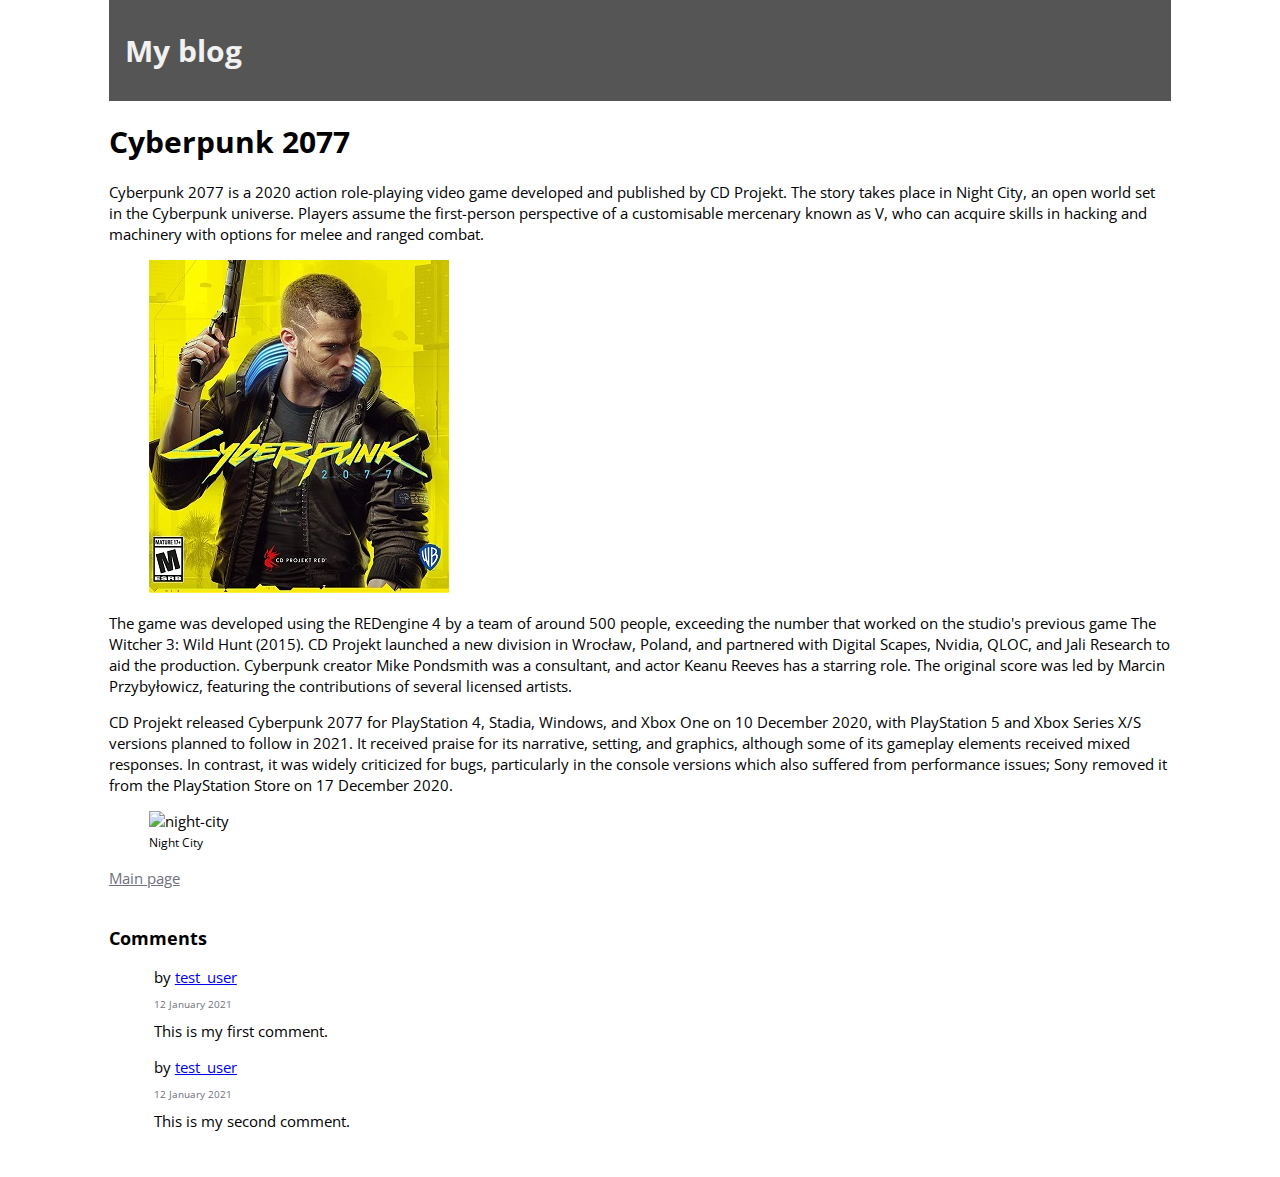
==== commit 505ee66f: "minor updates" ====
--- a/templates/post1.html
+++ b/templates/post1.html
@@ -2,7 +2,7 @@
 <html lang="en">
 <head>
     <meta charset="UTF-8">
-    <link href="../styles/index.css" rel="stylesheet" type="text/css">
+    <link href="../styles/style.css" rel="stylesheet" type="text/css">
     <link href="https://fonts.googleapis.com/css?family=Open+Sans" rel="stylesheet">
     <title>My Blog</title>
 </head>
@@ -17,25 +17,37 @@
 </div>
 <div class="post-entry">
     <p>
-    Cyberpunk 2077 is a 2020 action role-playing video game developed and published by CD Projekt. The story takes place
-    in Night City, an open world set in the Cyberpunk universe. Players assume the first-person perspective of a
-    customisable mercenary known as V, who can acquire skills in hacking and machinery with options for melee and ranged
-    combat.</p>
+        Cyberpunk 2077 is a 2020 action role-playing video game developed and published by CD Projekt. The story takes
+        place
+        in Night City, an open world set in the Cyberpunk universe. Players assume the first-person perspective of a
+        customisable mercenary known as V, who can acquire skills in hacking and machinery with options for melee and
+        ranged
+        combat.</p>
 
-    <img src="../images/Cyberpunk_2077_box_art.jpg" alt="Cyberpunk_2077">
+    <figure>
+        <img src="../images/Cyberpunk_2077_box_art.jpg" alt="Cyberpunk_2077">
+    </figure>
 
-    <p>The game was developed using the REDengine 4 by a team of around 500 people, exceeding the number that worked on the
-    studio's previous game The Witcher 3: Wild Hunt (2015). CD Projekt launched a new division in Wrocław, Poland, and
-    partnered with Digital Scapes, Nvidia, QLOC, and Jali Research to aid the production. Cyberpunk creator Mike
-    Pondsmith was a consultant, and actor Keanu Reeves has a starring role. The original score was led by Marcin
-    Przybyłowicz, featuring the contributions of several licensed artists.</p>
+    <p>The game was developed using the REDengine 4 by a team of around 500 people, exceeding the number that worked on
+        the
+        studio's previous game The Witcher 3: Wild Hunt (2015). CD Projekt launched a new division in Wrocław, Poland,
+        and
+        partnered with Digital Scapes, Nvidia, QLOC, and Jali Research to aid the production. Cyberpunk creator Mike
+        Pondsmith was a consultant, and actor Keanu Reeves has a starring role. The original score was led by Marcin
+        Przybyłowicz, featuring the contributions of several licensed artists.</p>
 
     <p>CD Projekt released Cyberpunk 2077 for PlayStation 4, Stadia, Windows, and Xbox One on 10 December 2020, with
-    PlayStation 5 and Xbox Series X/S versions planned to follow in 2021. It received praise for its narrative, setting,
-    and graphics, although some of its gameplay elements received mixed responses. In contrast, it was widely criticized
-    for bugs, particularly in the console versions which also suffered from performance issues; Sony removed it from the
-    PlayStation Store on 17 December 2020.</p>
-    <img src="../images/night-city.png">
+        PlayStation 5 and Xbox Series X/S versions planned to follow in 2021. It received praise for its narrative,
+        setting,
+        and graphics, although some of its gameplay elements received mixed responses. In contrast, it was widely
+        criticized
+        for bugs, particularly in the console versions which also suffered from performance issues; Sony removed it from
+        the
+        PlayStation Store on 17 December 2020.</p>
+    <figure>
+        <img src="../images/night-city.png" alt="night-city">
+        <figcaption style="font-size: 12px">Night City</figcaption>
+    </figure>
 </div>
 <div class="post-footer">
     <span>
--- a/styles/style.css
+++ b/styles/style.css
@@ -0,0 +1,109 @@
+.header {
+    padding: 10px 16px;
+    background: #555;
+    color: #f1f1f1;
+    position: sticky;
+}
+
+.header a {
+    color: #f1f1f1;
+    text-decoration: none;
+}
+
+.header a:hover {
+    color: #f1f1f1;
+}
+
+html {
+    font-size: 15px;
+    font-family: "Open Sans", sans-serif;
+}
+
+body {
+    width: 83%;
+    margin: 0 auto;
+    padding: 0 20px 20px 20px;
+}
+
+h2 a {
+    color: black;
+    text-decoration: none;
+}
+
+a:hover {
+    color: #555555;
+}
+
+.post-entry {
+    display: block;
+    margin: 0 0 .5em;
+    line-height: 1.4em;
+    text-overflow: ellipsis;
+}
+
+.post-entry img {
+    max-height: 500px;
+    max-width: 400px;
+}
+
+.post-footer {
+    display: block;
+}
+
+.post-footer a {
+    color: #707080;
+}
+
+.post-footer a:hover {
+    color: #cc6600;
+}
+
+.sidebar {
+    width: 22%;
+    float: left;
+    word-wrap: break-word;
+    overflow: hidden;
+    text-align: center;
+}
+
+.main {
+    width: 73%;
+    float: right;
+}
+
+.date {
+    padding-bottom: 10px;
+    padding-top: 10px;
+    font-size: 10px;
+    color: #707080;
+}
+
+.comments {
+    padding-top: 20px;
+    padding-bottom: 10px;
+}
+
+.comments .comment-block {
+    margin-left: 45px;
+    margin-bottom: 16px;
+}
+
+.user-card h1 {
+    font-size: 20px;
+    font-weight: 300;
+    margin: 20px 0;
+    color: #f60;
+}
+
+.sidebar img {
+    width: 140px;
+    max-height: 280px;
+}
+
+.user-info tbody {
+    text-align: left;
+}
+
+th {
+    width: 100px;
+}